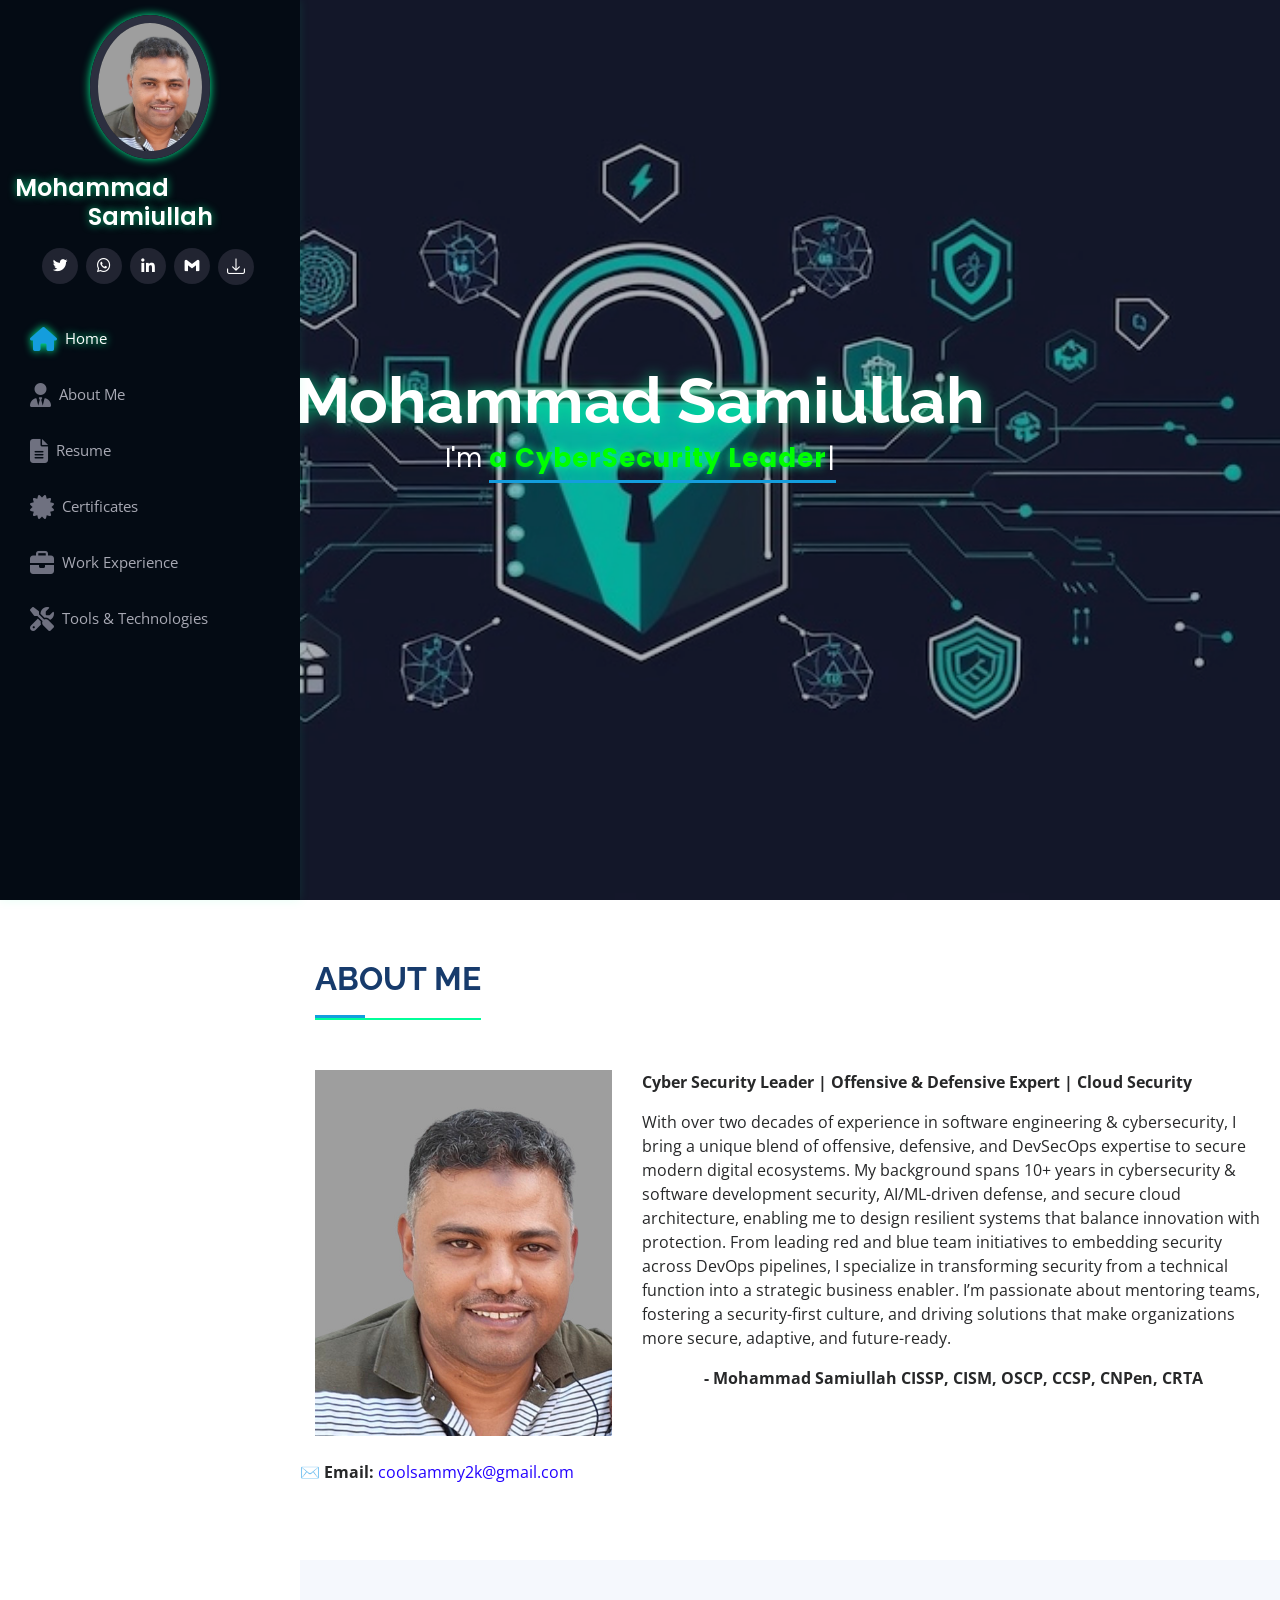
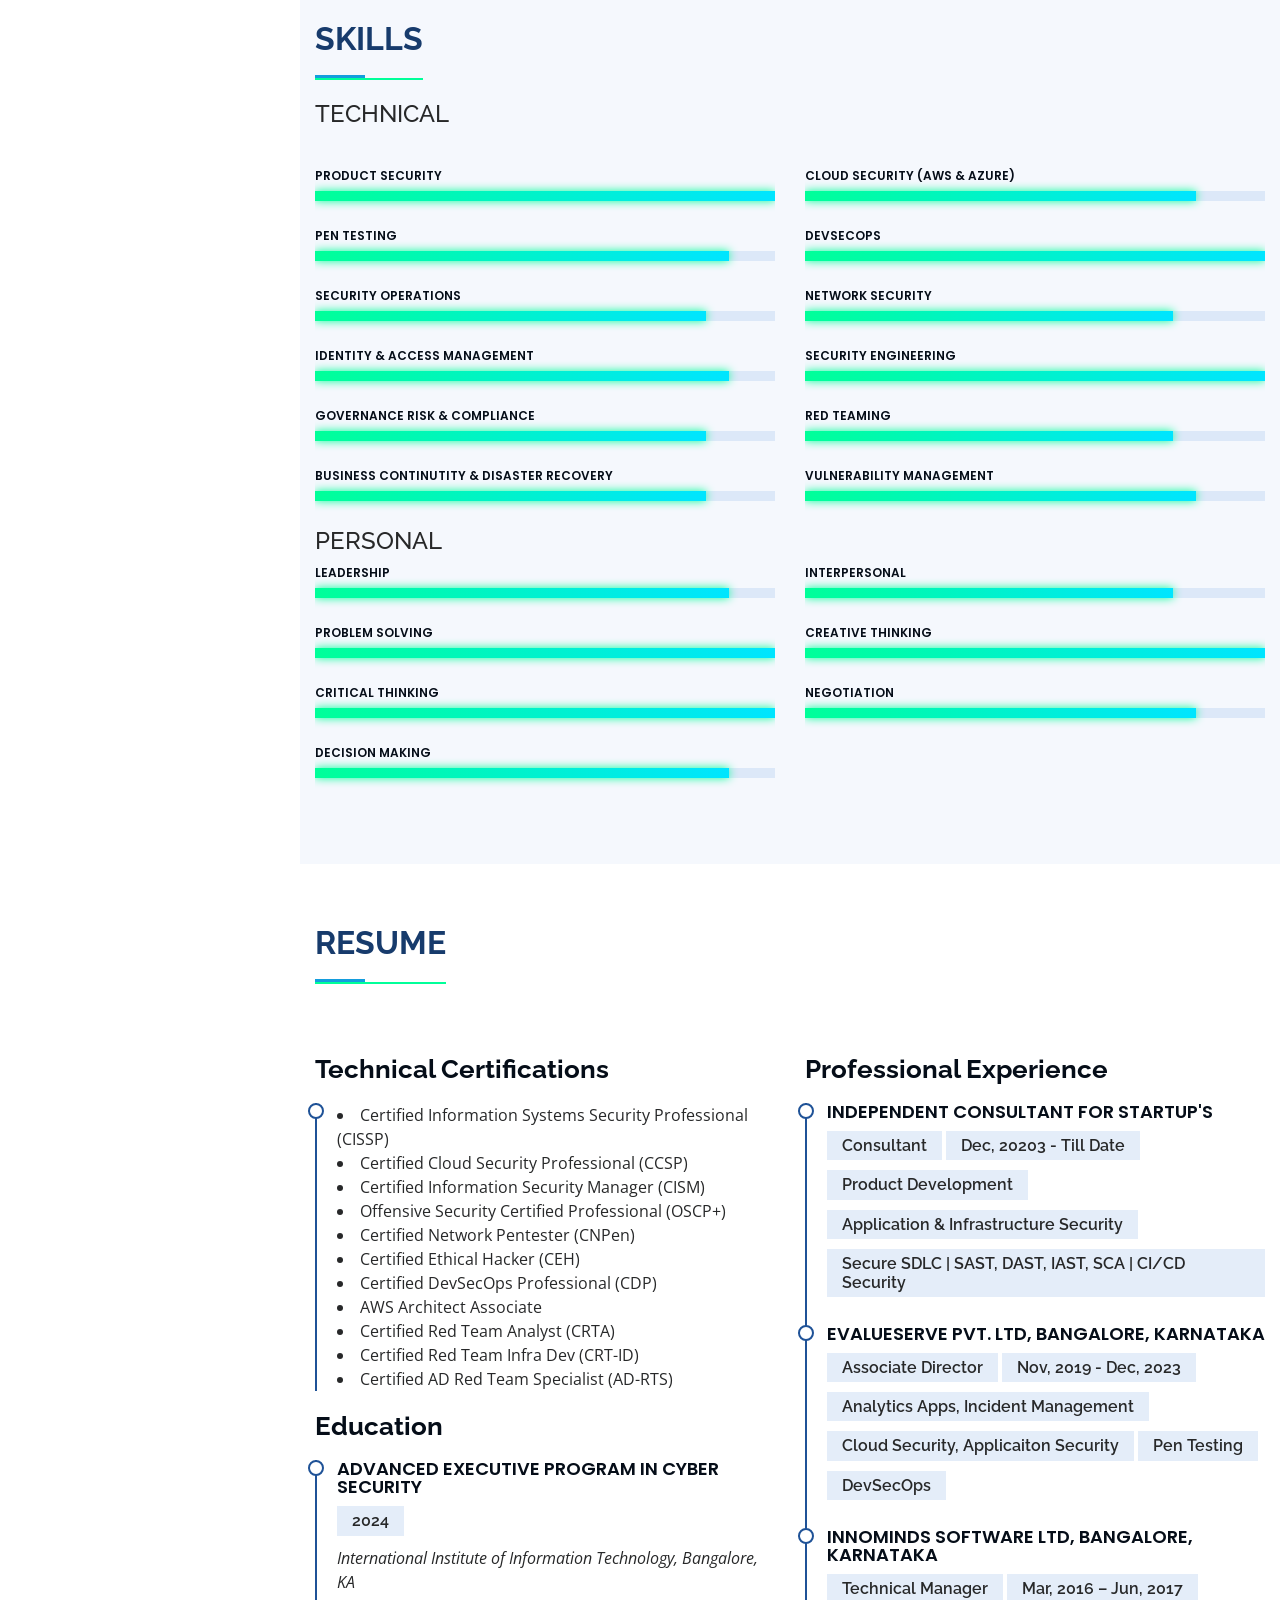
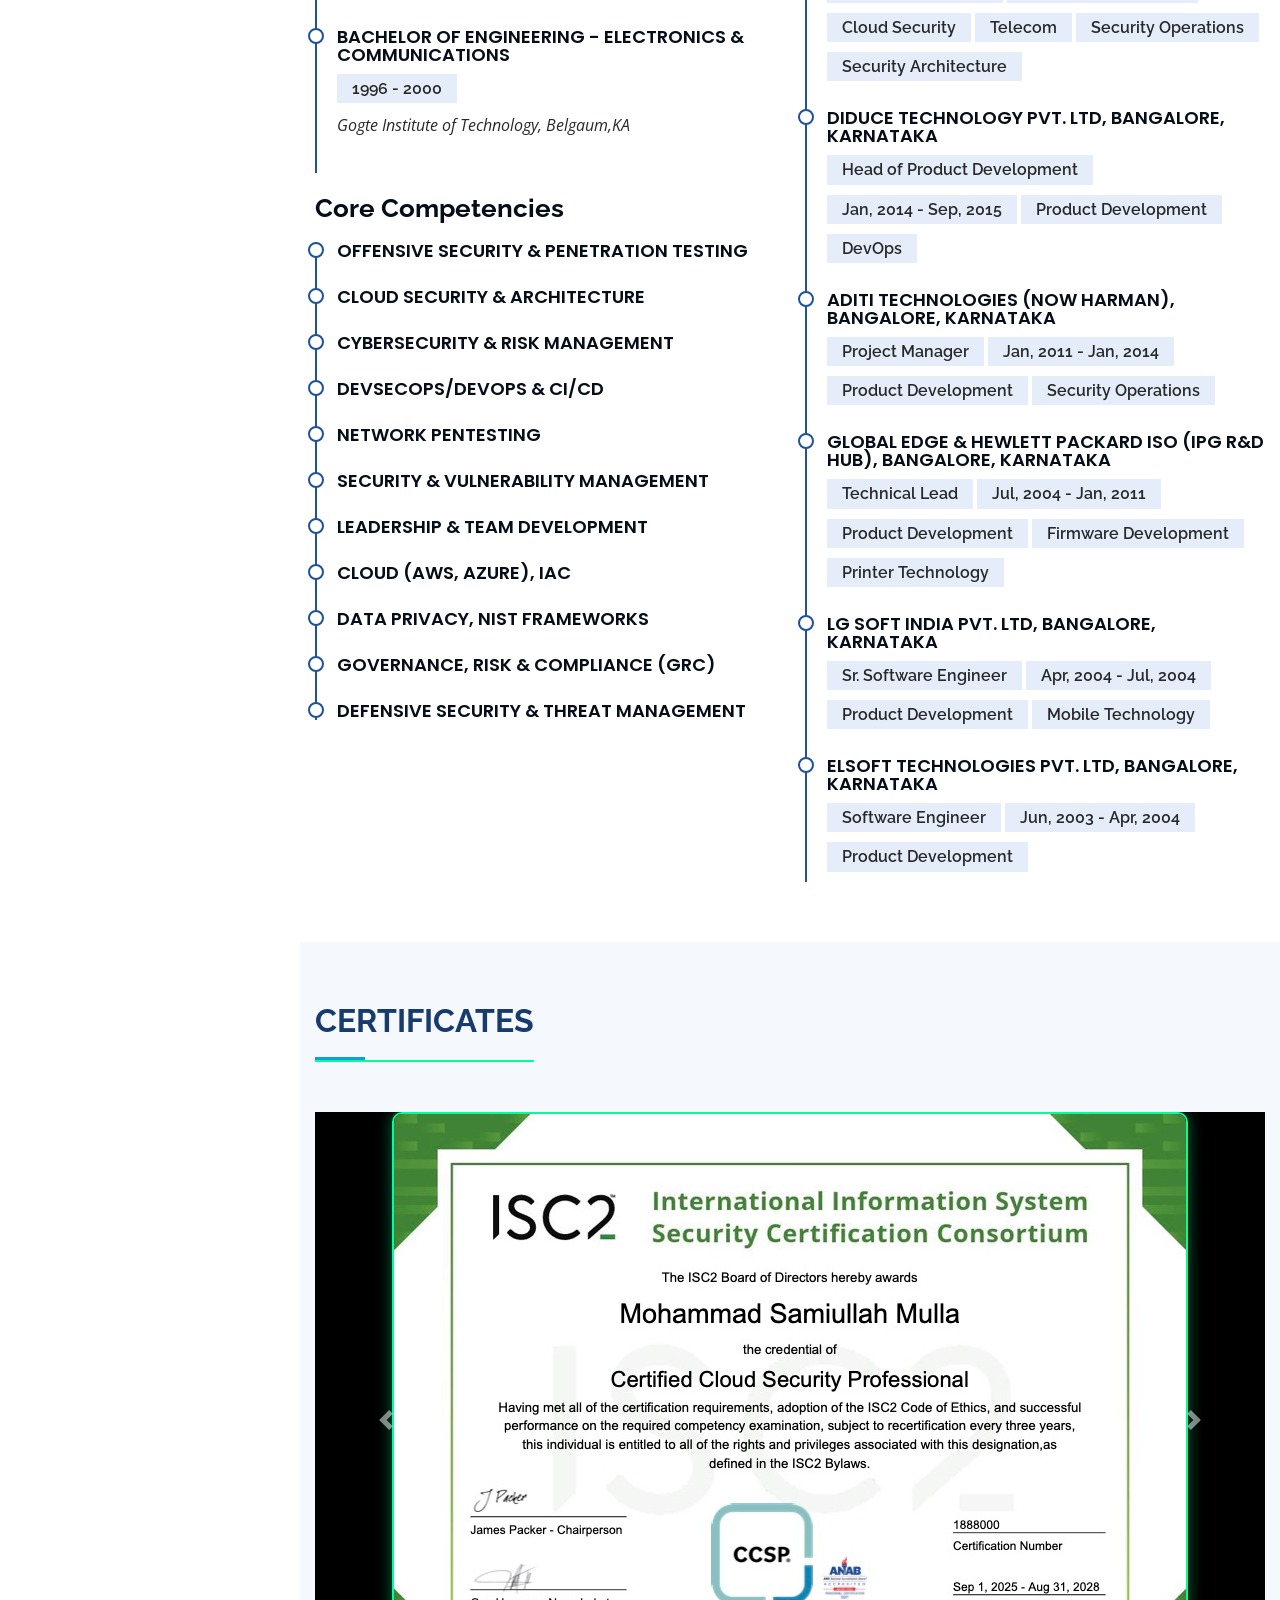
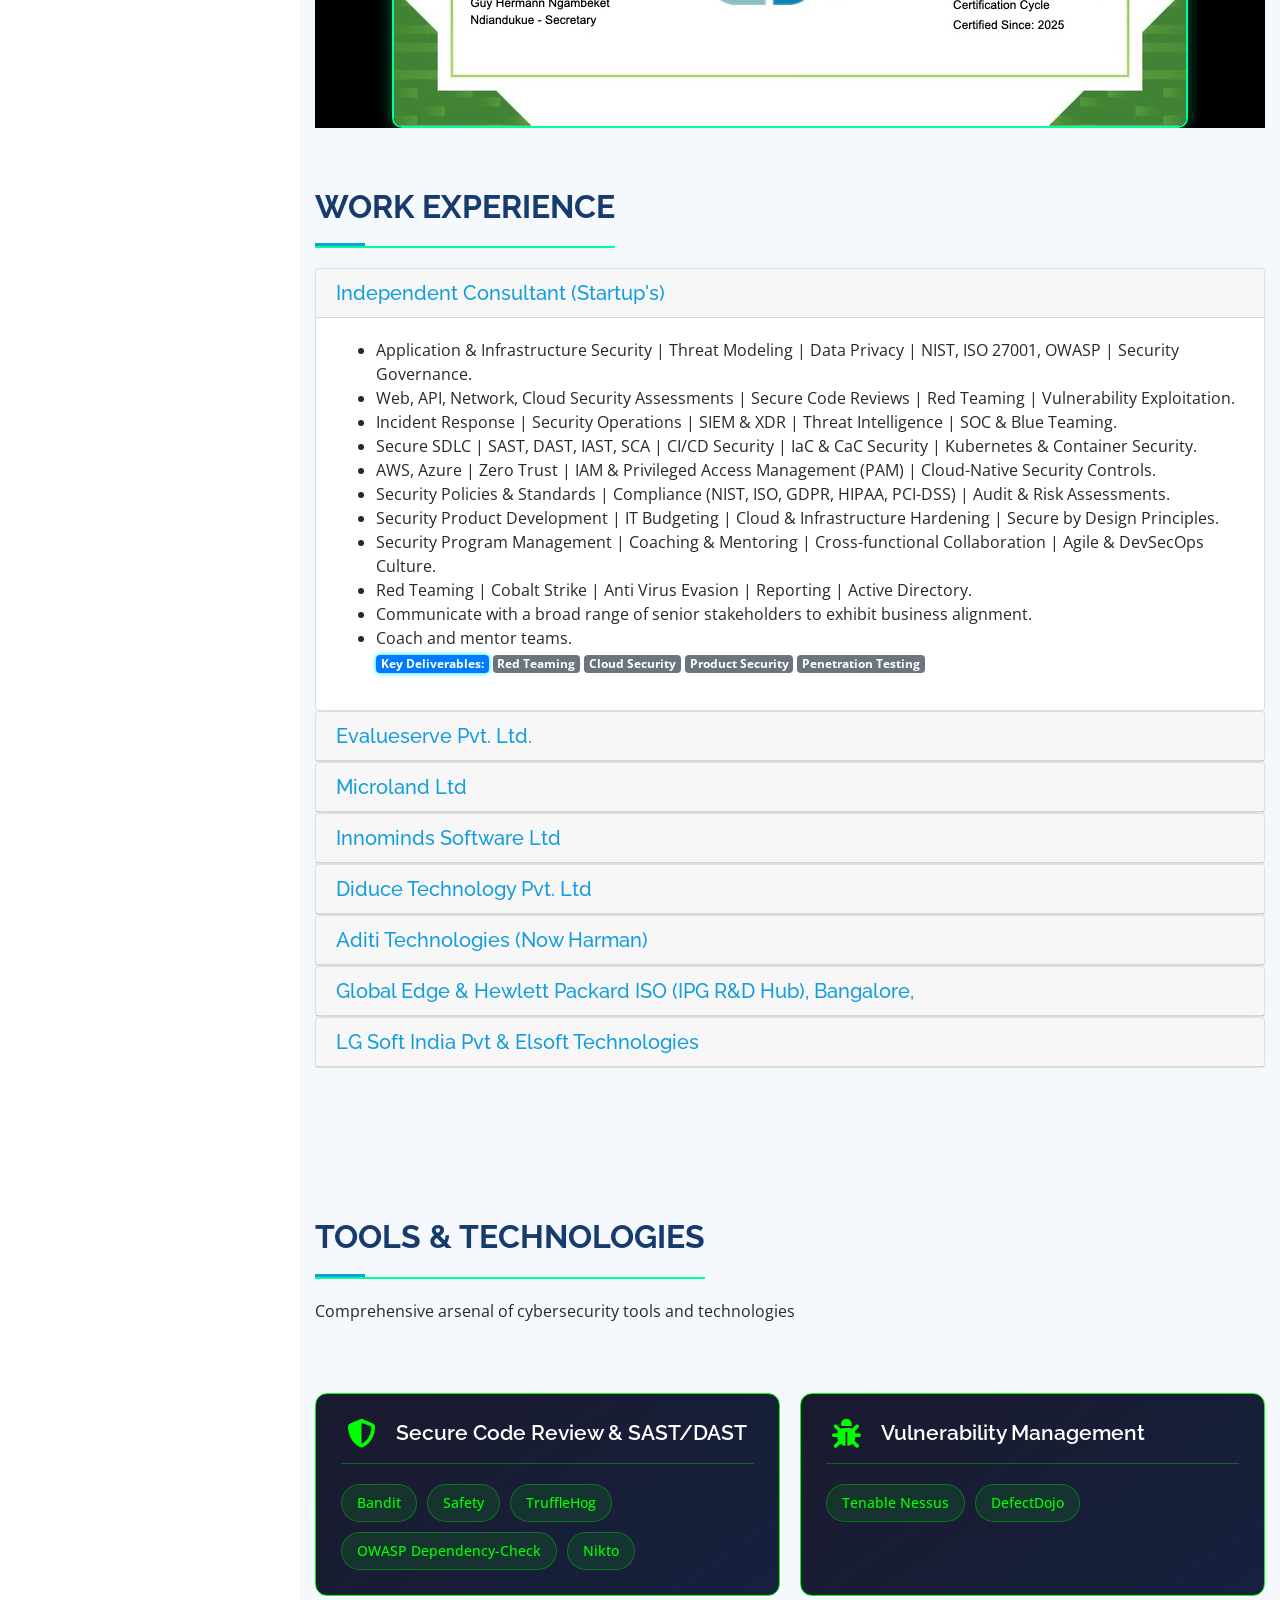
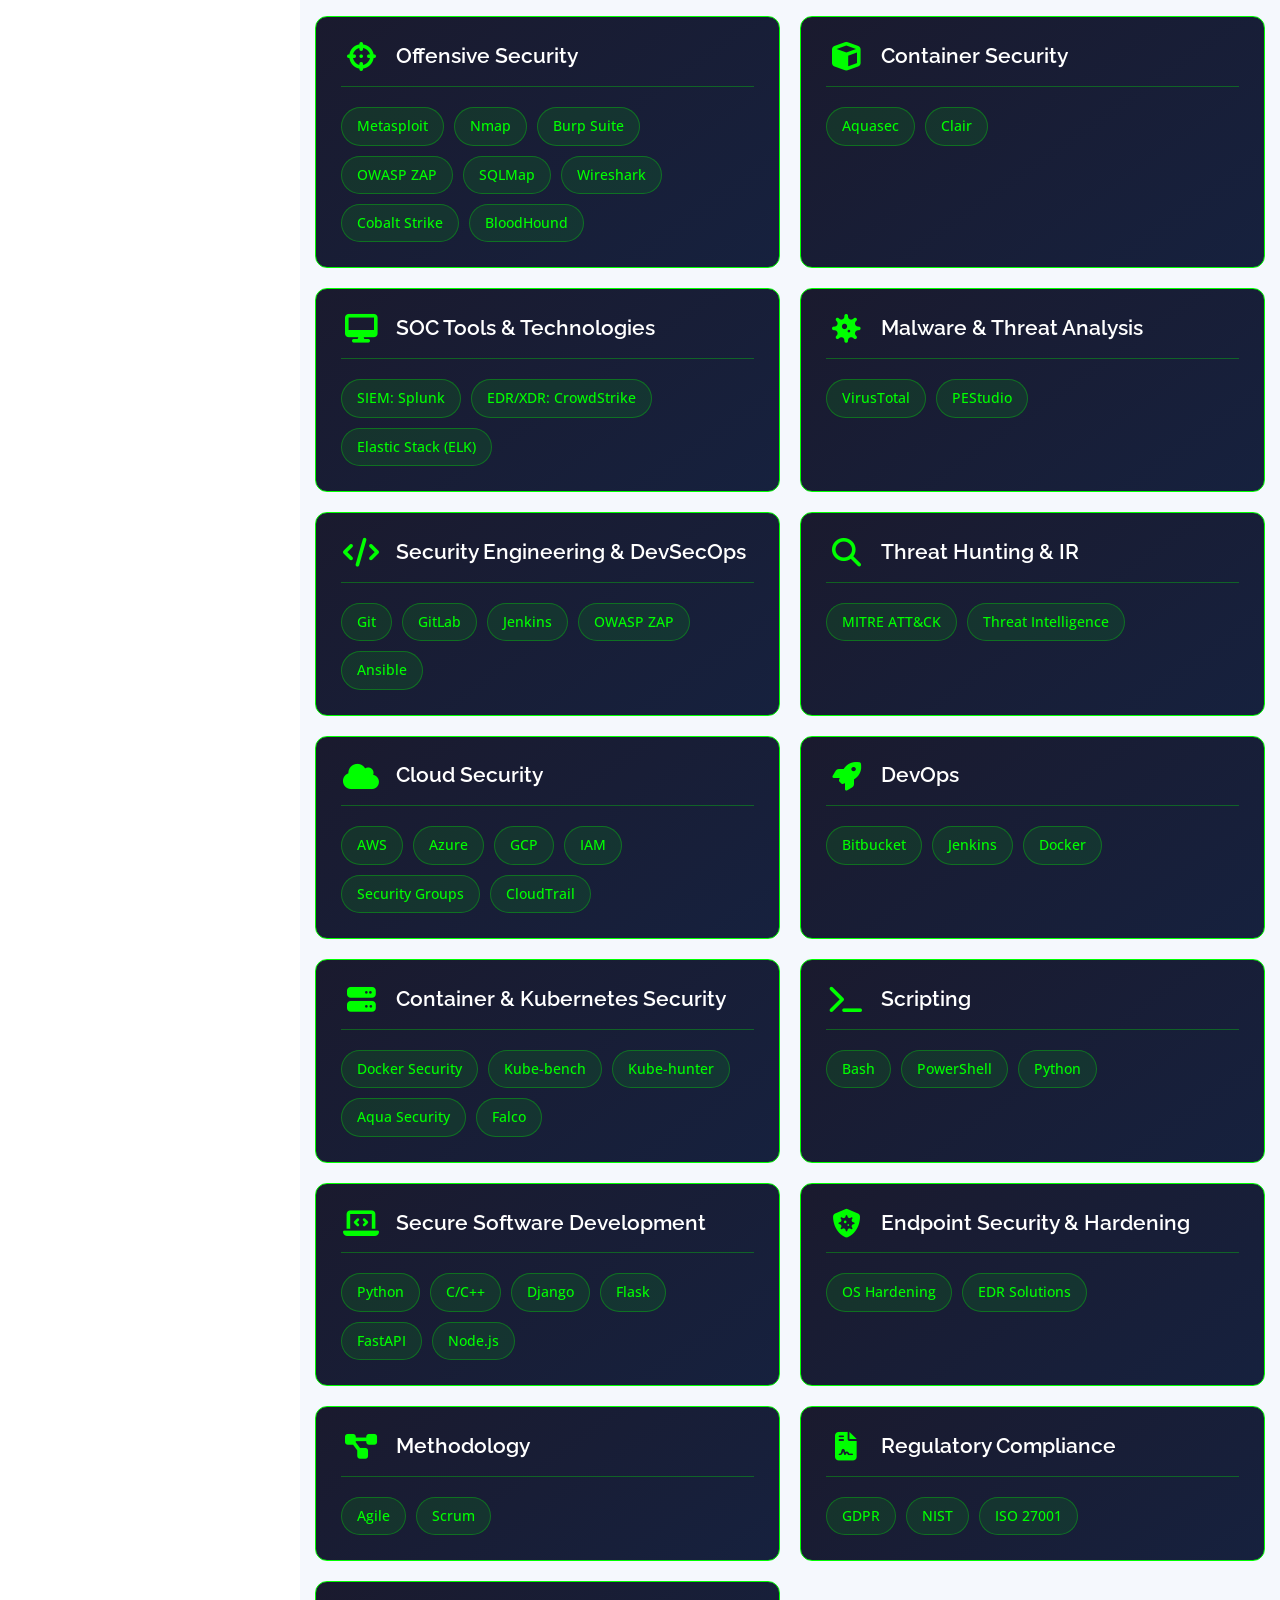
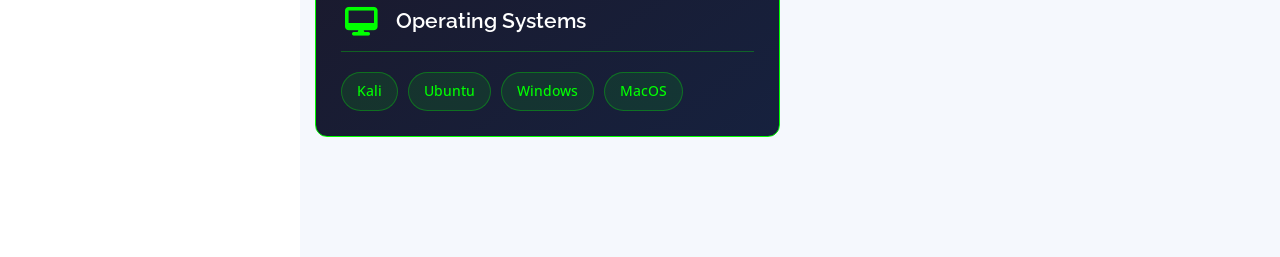
==== index.html @ c53b4a39 "CRT-ID certification added" ====
<!DOCTYPE html>
<html lang="en">

<head>
  <meta charset="utf-8">
  <meta content="width=device-width, initial-scale=1.0" name="viewport">
  <meta http-equiv="X-UA-Compatible" content="IE=edge">
  <meta name="viewport" content="width=device-width, initial-scale=1.0">
  <title>Mohammad Samiullah Portfolio</title>
  <meta content="" name="description">
  <meta content="" name="keywords">

  <!-- Google Fonts -->
  <link
    href="https://fonts.googleapis.com/css?family=Open+Sans:300,300i,400,400i,600,600i,700,700i|Raleway:300,300i,400,400i,500,500i,600,600i,700,700i|Poppins:300,300i,400,400i,500,500i,600,600i,700,700i"
    rel="stylesheet">

  <!-- Vendor CSS Files -->
  <link href="assets/css/cyber-theme.css" rel="stylesheet">
  <link href="assets/vendor/aos/aos.css" rel="stylesheet">
  <!-- <link href="assets/vendor/bootstrap/css/bootstrap.min.css" rel="stylesheet"> -->
  <link href="css/bootstrap-4.4.1.css" rel="stylesheet" type="text/css">
  <link href="assets/vendor/bootstrap-icons/bootstrap-icons.css" rel="stylesheet">
  <link href="assets/vendor/boxicons/css/boxicons.min.css" rel="stylesheet">
  <link href="assets/vendor/glightbox/css/glightbox.min.css" rel="stylesheet">
  <link href="assets/vendor/swiper/swiper-bundle.min.css" rel="stylesheet">

  <!-- Template Main CSS File -->
  <link href="assets/css/style.css" rel="stylesheet">
</head>

<body>

  <!-- ======= Mobile nav toggle button ======= -->
  <i class="bi bi-list mobile-nav-toggle d-xl-none"></i>

  <!-- ======= Header ======= -->
  <!-- Add Font Awesome CDN in head -->
  <link href="https://cdnjs.cloudflare.com/ajax/libs/font-awesome/6.4.0/css/all.min.css" rel="stylesheet">

  <header id="header">
    <div class="d-flex flex-column">
      <div class="profile">
        <img src="assets/img/sam-img.jpg" alt="" class="img-fluid rounded-circle">
        <h1 class="text-light"><a href="index.html">Mohammad Samiullah</a></h1>
        <div class="social-links mt-3 text-center">
          <a href="https://www.twitter.com/coolsammy2k" class="twitter"><i class="bx bxl-twitter"></i></a>
          <a href="https://wa.me/9845174074" class="WhatsApp"><i class="bx bxl-whatsapp"></i></a>
          <a href="https://www.linkedin.com/in/mohammadsamiullah" class="linkedin"><i class="bx bxl-linkedin"></i></a>
          <a href="mailto:coolsammy2k@gmail.com?subject=Hello&body=I%20am%20trying%20to%20reach%20you." class="email"><i
              class="bx bxl-gmail"></i></a>
          <a href="https://github.com/coolsammy2k/coolsammy2k.github.io/blob/main/assets/MohammadSamiullahResume.pdf"
            target="_blank" class="bi-download"></i></a>
        </div>
      </div>

      <nav id="navbar" class="nav-menu navbar">
        <ul>
          <li><a href="#hero" class="nav-link scrollto active">
              <i class="fas fa-home"></i> <span>Home</span>
            </a></li>
          <li><a href="#about" class="nav-link scrollto">
              <i class="fas fa-user-tie"></i> <span>About Me</span>
            </a></li>
          <li><a href="#resume" class="nav-link scrollto">
              <i class="fas fa-file-alt"></i> <span>Resume</span>
            </a></li>
          <li><a href="#portfolio" class="nav-link scrollto">
              <i class="fas fa-certificate"></i> <span>Certificates</span>
            </a></li>
          <li><a href="#Workexperience" class="nav-link scrollto">
              <i class="fas fa-briefcase"></i> <span>Work Experience</span>
            </a></li>
          <li><a href="#tools" class="nav-link scrollto">
              <i class="fas fa-tools"></i> <span>Tools & Technologies</span>
            </a></li>
        </ul>
      </nav>
    </div>
  </header>
  <!-- End Header -->

  <!-- ======= Hero Section ======= -->
  <section id="hero" class="d-flex flex-column justify-content-center align-items-center">
    <div class="hero-container" data-aos="fade-in">
      <h1>Mohammad Samiullah</h1>
      <p>I'm <span class="typed"
          data-typed-items="a CyberSecurity Leader, a Red Teamer, a CyberSecurity Expert, a Pen Tester"
          style="color: #00ff00; font-weight: bold;"></span></p>
    </div>
  </section>
  <!-- End Hero -->

  <main id="main">

    <!-- ======= About Section ======= -->
    <section id="about" class="about">
      <div class="container">
        <div class="section-title">
          <h2>About Me</h2>
        </div>
        <div class="row">
          <div class="col-lg-4" data-aos="fade-right"> <img src="assets/img/sam-img.jpg" class="img-fluid" alt="">
          </div>
          <div class="col-lg-8 pt-4 pt-lg-0 content" data-aos="fade-left">
            <p style="text-align: left;"><strong>Cyber Security Leader | Offensive & Defensive Expert | Cloud
                Security</strong></p>
            <p>With over two decades of experience in software engineering & cybersecurity, I bring a unique blend of
              offensive, defensive, and DevSecOps expertise to secure modern digital ecosystems. My background spans 10+
              years in cybersecurity & software development security, AI/ML-driven defense, and secure cloud
              architecture, enabling me to design resilient systems that balance innovation with protection. From
              leading red and blue team initiatives to embedding security across DevOps pipelines, I specialize in
              transforming security from a technical function into a strategic business enabler. I’m passionate about
              mentoring teams, fostering a security-first culture, and driving solutions that make organizations more
              secure, adaptive, and future-ready.
            </p>
            <p style="text-align: center;"><strong>- Mohammad Samiullah CISSP, CISM, OSCP, CCSP, CNPen, CRTA </strong>
            </p>
          </div>
          <div class="contact-info mt-4 text-left">
            <p><strong>✉️ Email:</strong> <a href="mailto:coolsammy2k@gmail.com"
                style="color:#2200ff;">coolsammy2k@gmail.com</a></p>
          </div>
        </div>
      </div>
    </section>
    <!-- End About Section -->

    <!-- ======= Skills Section ======= -->
    <section id="skills" class="skills section-bg">
      <div class="container">
        <div class="section-title">
          <h2>Skills</h2>
          <h4>TECHNICAL</h4>
        </div>
        <div class="row skills-content">
          <div class="col-lg-6" data-aos="fade-up">
            <div class="progress"> <span class="skill">PRODUCT SECURITY </span>
              <div class="progress-bar-wrap">
                <div class="progress-bar" role="progressbar" aria-valuenow="100" aria-valuemin="0" aria-valuemax="100">
                </div>
              </div>
            </div>
            <div class="progress"> <span class="skill">PEN TESTING </span>
              <div class="progress-bar-wrap">
                <div class="progress-bar" role="progressbar" aria-valuenow="90" aria-valuemin="0" aria-valuemax="100">
                </div>
              </div>
            </div>
            <div class="progress"> <span class="skill">SECURITY OPERATIONS </span>
              <div class="progress-bar-wrap">
                <div class="progress-bar" role="progressbar" aria-valuenow="85" aria-valuemin="0" aria-valuemax="100">
                </div>
              </div>
            </div>
            <div class="progress"> <span class="skill">IDENTITY & ACCESS MANAGEMENT </span>
              <div class="progress-bar-wrap">
                <div class="progress-bar" role="progressbar" aria-valuenow="90" aria-valuemin="0" aria-valuemax="100">
                </div>
              </div>
            </div>
            <div class="progress"> <span class="skill">GOVERNANCE RISK & COMPLIANCE </span>
              <div class="progress-bar-wrap">
                <div class="progress-bar" role="progressbar" aria-valuenow="85" aria-valuemin="0" aria-valuemax="100">
                </div>
              </div>
            </div>
            <div class="progress"> <span class="skill">BUSINESS CONTINUTITY & DISASTER RECOVERY</span>
              <div class="progress-bar-wrap">
                <div class="progress-bar" role="progressbar" aria-valuenow="85" aria-valuemin="0" aria-valuemax="100">
                </div>
              </div>
            </div>
            <!---->
          </div>
          <div class="col-lg-6" data-aos="fade-up" data-aos-delay="100">
            <div class="progress"> <span class="skill">CLOUD SECURITY (AWS & AZURE) </span>
              <div class="progress-bar-wrap">
                <div class="progress-bar" role="progressbar" aria-valuenow="85" aria-valuemin="0" aria-valuemax="100">
                </div>
              </div>
            </div>
            <div class="progress"> <span class="skill">DEVSECOPS </span>
              <div class="progress-bar-wrap">
                <div class="progress-bar" role="progressbar" aria-valuenow="100" aria-valuemin="0" aria-valuemax="100">
                </div>
              </div>
            </div>
            <div class="progress"> <span class="skill">NETWORK SECURITY </span>
              <div class="progress-bar-wrap">
                <div class="progress-bar" role="progressbar" aria-valuenow="80" aria-valuemin="0" aria-valuemax="100">
                </div>
              </div>
            </div>
            <div class="progress"> <span class="skill">SECURITY ENGINEERING </span>
              <div class="progress-bar-wrap">
                <div class="progress-bar" role="progressbar" aria-valuenow="100" aria-valuemin="0" aria-valuemax="100">
                </div>
              </div>
            </div>
            <div class="progress"> <span class="skill">RED TEAMING </span>
              <div class="progress-bar-wrap">
                <div class="progress-bar" role="progressbar" aria-valuenow="80" aria-valuemin="0" aria-valuemax="100">
                </div>
              </div>
            </div>
            <div class="progress"> <span class="skill">VULNERABILITY MANAGEMENT </span>
              <div class="progress-bar-wrap">
                <div class="progress-bar" role="progressbar" aria-valuenow="85" aria-valuemin="0" aria-valuemax="100">
                </div>
              </div>
            </div>
          </div>
        </div>
        <h4>PERSONAL</h4>
        <div class="row skills-content">
          <div class="col-lg-6" data-aos="fade-up">
            <div class="progress"> <span class="skill">LEADERSHIP </span>
              <div class="progress-bar-wrap">
                <div class="progress-bar" role="progressbar" aria-valuenow="90" aria-valuemin="0" aria-valuemax="100">
                </div>
              </div>
            </div>
            <div class="progress"> <span class="skill">PROBLEM SOLVING </span>
              <div class="progress-bar-wrap">
                <div class="progress-bar" role="progressbar" aria-valuenow="100" aria-valuemin="0" aria-valuemax="100">
                </div>
              </div>
            </div>
            <div class="progress"> <span class="skill">CRITICAL THINKING </span>
              <div class="progress-bar-wrap">
                <div class="progress-bar" role="progressbar" aria-valuenow="100" aria-valuemin="0" aria-valuemax="100">
                </div>
              </div>
            </div>
            <div class="progress"> <span class="skill">DECISION MAKING</span>
              <div class="progress-bar-wrap">
                <div class="progress-bar" role="progressbar" aria-valuenow="90" aria-valuemin="0" aria-valuemax="100">
                </div>
              </div>
            </div>
            <!---->
          </div>
          <div class="col-lg-6" data-aos="fade-up" data-aos-delay="100">
            <div class="progress"> <span class="skill">INTERPERSONAL </span>
              <div class="progress-bar-wrap">
                <div class="progress-bar" role="progressbar" aria-valuenow="80" aria-valuemin="0" aria-valuemax="100">
                </div>
              </div>
            </div>
            <div class="progress"> <span class="skill">CREATIVE THINKING </span>
              <div class="progress-bar-wrap">
                <div class="progress-bar" role="progressbar" aria-valuenow="100" aria-valuemin="0" aria-valuemax="100">
                </div>
              </div>
            </div>
            <div class="progress"> <span class="skill">NEGOTIATION </span>
              <div class="progress-bar-wrap">
                <div class="progress-bar" role="progressbar" aria-valuenow="85" aria-valuemin="0" aria-valuemax="100">
                </div>
              </div>
            </div>
          </div>
        </div>
      </div>
    </section>
    <!-- End Skills Section -->

    <!-- ======= Resume Section ======= -->
    <section id="resume" class="resume">
      <div class="container">
        <div class="section-title">
          <h2>Resume</h2>
        </div>
        <div class="row">
          <div class="col-lg-6" data-aos="fade-up">
            <h3 class="resume-title">Technical Certifications</h3>
            <div class="resume-item pb-0">
              <li>Certified Information Systems Security Professional (CISSP)</li>
              <li>Certified Cloud Security Professional (CCSP)</li>
              <li>Certified Information Security Manager (CISM)</li>
              <li>Offensive Security Certified Professional (OSCP+)</li>
              <li>Certified Network Pentester (CNPen)</li>
              <li>Certified Ethical Hacker (CEH)</li>
              <li>Certified DevSecOps Professional (CDP)</li>
              <li>AWS Architect Associate</li>
              <li>Certified Red Team Analyst (CRTA)</li>
              <li>Certified Red Team Infra Dev (CRT-ID)</li>
              <li>Certified AD Red Team Specialist (AD-RTS)</li>
            </div>
            <h3 class="resume-title">Education</h3>
            <div class="resume-item">
              <h4>ADVANCED EXECUTIVE PROGRAM IN CYBER SECURITY</h4>
              <h5>2024</h5>
              <p><em>International Institute of Information Technology, Bangalore, KA</em></p>
            </div>
            <div class="resume-item">
              <h4>BACHELOR OF ENGINEERING - ELECTRONICS & COMMUNICATIONS</h4>
              <h5>1996 - 2000</h5>
              <p><em>Gogte Institute of Technology, Belgaum,KA</em></p>
            </div>

            <h3 class="resume-title">Core Competencies</h3>
            <div class="resume-item">
              <h4>Offensive Security & Penetration Testing</h4>
            </div>
            <div class="resume-item">
              <h4>Cloud Security & Architecture</h4>
            </div>
            <div class="resume-item">
              <h4>Cybersecurity & Risk Management</h4>
            </div>
            <div class="resume-item">
              <h4>DevSecOps/DevOps & CI/CD </h4>
            </div>
            <div class="resume-item">
              <h4>Network Pentesting </h4>
            </div>
            <div class="resume-item">
              <h4>Security & Vulnerability Management</h4>
            </div>
            <div class="resume-item">
              <h4>Leadership & Team Development</h4>
            </div>
            <div class="resume-item">
              <h4>Cloud (AWS, Azure), IaC</h4>
            </div>
            <div class="resume-item">
              <h4>Data Privacy, NIST Frameworks</h4>
            </div>
            <div class="resume-item">
              <h4>Governance, Risk & Compliance (GRC)</h4>
            </div>
            <div class="resume-item">
              <h4>Defensive Security & Threat Management</h4>
            </div>
          </div>
          <div class="col-lg-6" data-aos="fade-up" data-aos-delay="100">
            <h3 class="resume-title">Professional Experience</h3>
            <div class="resume-item">
              <h4>Independent Consultant for Startup's </h4>
              <h5>Consultant</h5>
              <h5>Dec, 20203 - Till Date</h5>
              <h5>Product Development</h5>
              <h5>Application & Infrastructure Security </h5>
              <h5>Secure SDLC | SAST, DAST, IAST, SCA | CI/CD Security </h5>
            </div>
            <div class="resume-item">
              <h4>Evalueserve Pvt. Ltd, Bangalore, Karnataka </h4>
              <h5>Associate Director</h5>
              <h5>Nov, 2019 - Dec, 2023</h5>
              <h5>Analytics Apps, Incident Management </h5>
              <h5>Cloud Security, Applicaiton Security</h5>
              <h5>Pen Testing</h5>
              <h5>DevSecOps</h5>
            </div>
            <div class="resume-item">
              <h4>Innominds Software Ltd, Bangalore, Karnataka </h4>
              <h5>Technical Manager</h5>
              <h5>Mar, 2016 – Jun, 2017</h5>
              <h5>Cloud Security </h5>
              <h5>Telecom </h5>
              <h5>Security Operations </h5>
              <h5>Security Architecture </h5>
            </div>
            <div class="resume-item">
              <h4>Diduce Technology Pvt. Ltd, Bangalore, Karnataka </h4>
              <h5>Head of Product Development</h5>
              <h5>Jan, 2014 - Sep, 2015</h5>
              <h5>Product Development </h5>
              <h5>DevOps </h5>
            </div>
            <div class="resume-item">
              <h4>Aditi Technologies (Now Harman), Bangalore, Karnataka </h4>
              <h5>Project Manager</h5>
              <h5>Jan, 2011 - Jan, 2014</h5>
              <h5>Product Development </h5>
              <h5>Security Operations </h5>
            </div>
            <div class="resume-item">
              <h4>Global Edge & Hewlett Packard ISO (IPG R&D Hub), Bangalore, Karnataka </h4>
              <h5>Technical Lead</h5>
              <h5>Jul, 2004 - Jan, 2011</h5>
              <h5>Product Development </h5>
              <h5>Firmware Development </h5>
              <h5>Printer Technology </h5>
            </div>
            <div class="resume-item">
              <h4>LG Soft India Pvt. Ltd, Bangalore, Karnataka </h4>
              <h5>Sr. Software Engineer</h5>
              <h5>Apr, 2004 - Jul, 2004</h5>
              <h5>Product Development </h5>
              <h5>Mobile Technology</h5>
            </div>
            <div class="resume-item">
              <h4>Elsoft Technologies Pvt. Ltd, Bangalore, Karnataka </h4>
              <h5>Software Engineer</h5>
              <h5>Jun, 2003 - Apr, 2004</h5>
              <h5>Product Development </h5>
            </div>
          </div>
        </div>
      </div>
    </section>
    <!-- End Resume Section -->

    <!-- ======= Carousel Section ======= -->
    <section id="portfolio" class="portfolio section-bg">
      <div class="container">
        <div class="section-title">
          <h2>Certificates</h2>
        </div>
        <div id="certificatesCarousel" class="carousel slide" data-ride="carousel" data-interval="3000"
          style="background-color: black">
          <ol class="carousel-indicators">
            <li data-target="#certificatesCarousel" data-slide-to="0" class="active"></li>
            <li data-target="#certificatesCarousel" data-slide-to="1"></li>
            <li data-target="#certificatesCarousel" data-slide-to="2"></li>
            <li data-target="#certificatesCarousel" data-slide-to="3"></li>
            <li data-target="#certificatesCarousel" data-slide-to="4"></li>
            <li data-target="#certificatesCarousel" data-slide-to="5"></li>
            <li data-target="#certificatesCarousel" data-slide-to="6"></li>
            <li data-target="#certificatesCarousel" data-slide-to="7"></li>
            <li data-target="#certificatesCarousel" data-slide-to="8"></li>
            <li data-target="#certificatesCarousel" data-slide-to="9"></li>
            <li data-target="#certificatesCarousel" data-slide-to="10"></li>
            <li data-target="#certificatesCarousel" data-slide-to="11"></li>
            <li data-target="#certificatesCarousel" data-slide-to="11"></li>
          </ol>
          <div class="carousel-inner" role="listbox">
            <div class="carousel-item active"> <img class="d-block mx-auto img-fluid" src="images/cert/ccsp.jpg"
                alt="CCSP"> </div>
            <div class="carousel-item"> <img class="d-block mx-auto img-fluid" src="images/cert/AD-RTS.jpg"
                alt="AD-RTS"> </div>
            <div class="carousel-item"> <img class="d-block mx-auto img-fluid" src="images/cert/cissp.jpg" alt="CISSP">
            </div>
            <div class="carousel-item"> <img class="d-block mx-auto img-fluid" src="images/cert/cnpen.jpg" alt="CNPen">
            </div>
            <div class="carousel-item"> <img class="d-block mx-auto img-fluid" src="images/cert/crta.jpg" alt="CRTA">
            </div>
            <div class="carousel-item"> <img class="d-block mx-auto img-fluid" src="images/cert/cks.jpg" alt="CKS">
            </div>
            <div class="carousel-item"> <img class="d-block mx-auto img-fluid" src="images/cert/ceh.jpg" alt="CEH">
            </div>
            <div class="carousel-item"> <img class="d-block mx-auto img-fluid" src="images/cert/oscp.jpg" alt="OSCP">
            </div>
            <div class="carousel-item"> <img class="d-block mx-auto img-fluid" src="images/cert/oscp+.jpg" alt="OSCP+">
            </div>
            <div class="carousel-item"> <img class="d-block mx-auto img-fluid" src="images/cert/npci.jpg" alt="NCPI">
            </div>
            <div class="carousel-item"> <img class="d-block mx-auto img-fluid" src="images/cert/cism.jpg" alt="CISM">
            </div>
            <div class="carousel-item"> <img class="d-block mx-auto img-fluid" src="images/cert/cdp.jpg" alt="CDP">
            </div>
            <div class="carousel-item"> <img class="d-block mx-auto img-fluid" src="images/cert/crt-id.jpg" alt="CRT-ID">
            </div>
          </div>
          <a class="carousel-control-prev" href="#certificatesCarousel" role="button" data-slide="prev">
            <span class="carousel-control-prev-icon" aria-hidden="true"></span>
            <span class="sr-only">Previous</span>
          </a>
          <a class="carousel-control-next" href="#certificatesCarousel" role="button" data-slide="next">
            <span class="carousel-control-next-icon" aria-hidden="true"></span>
            <span class="sr-only">Next</span>
          </a>
        </div>
      </div>

      <!-- ======= Work Experience Section ======= -->
      <section id="Workexperience" class="services">
        <div class="container">
          <div class="section-title">
            <h2>Work Experience</h2>
            <div> </div>
            <div id="accordion1" role="tablist">
              <div class="card">
                <div class="card-header" role="tab" id="headingOne1">
                  <h5 class="mb-0"> <a data-toggle="collapse" href="#collapseOne1" role="button" aria-expanded="true"
                      aria-controls="collapseOne1"> Independent Consultant (Startup's) </a> </h5>
                </div>
                <div id="collapseOne1" class="collapse show" role="tabpanel" aria-labelledby="headingOne1"
                  data-parent="#accordion1">
                  <div class="card-body">
                    <ul>
                      <li>Application & Infrastructure Security | Threat Modeling | Data Privacy | NIST, ISO 27001,
                        OWASP | Security Governance.</li>
                      <li>Web, API, Network, Cloud Security Assessments | Secure Code Reviews | Red Teaming |
                        Vulnerability Exploitation.</li>
                      <li>Incident Response | Security Operations | SIEM & XDR | Threat Intelligence | SOC & Blue
                        Teaming.</li>
                      <li>Secure SDLC | SAST, DAST, IAST, SCA | CI/CD Security | IaC & CaC Security | Kubernetes &
                        Container Security.</li>
                      <li>AWS, Azure | Zero Trust | IAM & Privileged Access Management (PAM) | Cloud-Native Security
                        Controls.</li>
                      <li>Security Policies & Standards | Compliance (NIST, ISO, GDPR, HIPAA, PCI-DSS) | Audit & Risk
                        Assessments.</li>
                      <li>Security Product Development | IT Budgeting | Cloud & Infrastructure Hardening | Secure by
                        Design Principles.</li>
                      <li>Security Program Management | Coaching & Mentoring | Cross-functional Collaboration | Agile
                        & DevSecOps Culture.</li>
                      <li>Red Teaming | Cobalt Strike | Anti Virus Evasion | Reporting | Active Directory.</li>
                      <li>Communicate with a broad range of senior stakeholders to exhibit business alignment.</li>
                      <li>Coach and mentor teams.</li>
                      <p><span class="badge badge-primary">Key Deliverables:</span> <span
                          class="badge badge-secondary">Red Teaming</span> <span class="badge badge-secondary">Cloud
                          Security</span> <span class="badge badge-secondary">Product Security</span> <span
                          class="badge badge-secondary">Penetration Testing</span></p>
                    </ul>
                  </div>
                </div>
              </div>
              <div class="card">
                <div class="card-header" role="tab" id="headingTwo1">
                  <h5 class="mb-0"> <a class="collapsed" data-toggle="collapse" href="#collapseTwo1" role="button"
                      aria-expanded="false" aria-controls="collapseTwo1"> Evalueserve Pvt. Ltd. </a> </h5>
                </div>
                <div id="collapseTwo1" class="collapse" role="tabpanel" aria-labelledby="headingTwo1"
                  data-parent="#accordion1">
                  <div class="card-body">
                    <ul>
                      <li>Ownership of product security program for the business function.</li>
                      <li>Responsible for global security services delivery for the line of business including : SAST,
                        DAST, IAST, RASP, SCA, PT and Risk Management.</li>
                      <li>Independently drive strategy, execution and technical direction for complex information
                        security programs, including scope, deliverables, and communication strategy.</li>
                      <li>Managed annual budgets of $1.5–2M for cross-functional teams (security, development,
                        operations), optimizing resource allocation for tools,
                        training, and infrastructure.</li>
                      <li>Led security program delivery for global clients, mentoring teams and managing stakeholder
                        communications for SOC, VAPT, and GRC projects.</li>
                      <li>Partner with the Cybersecurity by Design Team, product development, and other key
                        stakeholders to ensure secure design principles are embedded
                        throughout the entire software development lifecycle.</li>
                      <li>Responsible for Network Security for all the infrastructure and Web Hosting’s.</li>
                      <li>Work with Product Management Teams to create roadmaps for new / existing platforms & shipped
                        about 10 products.</li>
                      <li>Architect, Manage & own the overall development of various digital platforms in the data
                        analytics space.</li>
                      <li>Security Architecture and tech stack for these platforms are state-of-the-art and long-term.
                      </li>
                      <li>Identifying risks along with mitigations and communicating these effectively to
                        stakeholders.</li>
                      <p><span class="badge badge-primary">Key Deliverables:</span> <span
                          class="badge badge-secondary">Application Security</span> <span
                          class="badge badge-secondary">Analytics</span> <span class="badge badge-secondary">Security
                          Architecutre</span> <span class="badge badge-secondary">Cloud Security</span> <span
                          class="badge badge-secondary">DevSecOps</span> <span
                          class="badge badge-secondary">MLOps</span></p>
                    </ul>
                  </div>
                </div>
              </div>
              <div class="card">
                <div class="card-header" role="tab" id="headingThree1">
                  <h5 class="mb-0"> <a class="collapsed" data-toggle="collapse" href="#collapseThree1" role="button"
                      aria-expanded="false" aria-controls="collapseThree1"> Microland Ltd </a> </h5>
                </div>
                <div id="collapseThree1" class="collapse" role="tabpanel" aria-labelledby="headingThree1"
                  data-parent="#accordion1">
                  <div class="card-body">
                    <ul>
                      <li>Primarily responsible for strong partnership with the Application Development and operations
                        team of the Global Businesses and Functions to ensure an effective application security.</li>
                      <li>Setup of Security Operations Center(SOC) and Network Operations Center(NOC).</li>
                      <li>Global delivery of security initiatives ensuring harmonization across regions.</li>
                      <li>Implement Application Security using DevSecOps</li>
                      <li>Setup Industrial IoT Center of Excellence unit</li>
                      <li>Mentoring, training & guiding team regarding micro-services architecture, versioning
                        management, IoT platforms upgrades and end-to-end IIoT
                        applications implementation.</li>
                      <li>Responsible for global security services delivery for the line of business including : SAST,
                        DAST, IAST, RASP, SCA, PT and Risk Management.</li>
                      <li>Delivering new security technology approaches and implementing next generation solutions.
                        Conducting POC’s and support tool qualification with ROI analysis.</li>
                      <li>Set-up of Product Operation Center for a leading Analytics and Industrial Asset Performance
                        company.</li>
                      <li>Tracking latest IT security innovations and keeping abreast of latest cyber security
                        technologies.</li>
                      <p><span class="badge badge-primary">Key Deliverables:</span> <span
                          class="badge badge-secondary">Application security</span> <span
                          class="badge badge-secondary">Team management</span> <span
                          class="badge badge-secondary">DevSecOps</span> <span class="badge badge-secondary">Cloud
                          Security</span> <span class="badge badge-secondary">Risk management</span> <span
                          class="badge badge-secondary">Automation</span></p>
                    </ul>
                  </div>
                </div>
              </div>
              <div class="card">
                <div class="card-header" role="tab" id="heading3">
                  <h5 class="mb-0"> <a class="collapsed" data-toggle="collapse" href="#collapse3" role="button"
                      aria-expanded="false" aria-controls="collapse3"> Innominds Software Ltd </a> </h5>
                </div>
                <div id="collapse3" class="collapse" role="tabpanel" aria-labelledby="heading3"
                  data-parent="#accordion1">
                  <div class="card-body">
                    <ul>
                      <li>Perform security-focused code reviews manually and automated.</li>
                      <li>Support and consult with product and development teams in the area of application security,
                        including threat modeling and appsec reviews.</li>
                      <li>Secure, Setup Datacenter with Open Stack for development needs.</li>
                      <li>Drive highly complex application security reviews and threat modeling. Provide expert
                        guidance and direction for other team members when they encounter challenges in their security
                        reviews. Own documentation and procedures surrounding application security reviews as well as
                        lead by example for what successful application security reviews look like.</li>
                      <li>Drive the business value relation of metrics calculations for the Application Security
                        program.</li>
                      <li>Working closely with our development team to create an automated continuous integration (CI)
                        and continuous delivery (CD) system.</li>
                      <p><span class="badge badge-primary">Key Deliverables:</span> <span
                          class="badge badge-secondary">Secure Code Review</span> <span
                          class="badge badge-secondary">Penetration Testing</span> <span
                          class="badge badge-secondary">DevSecOps</span> <span
                          class="badge badge-secondary">CI/CD</span> <span class="badge badge-secondary">Mobile
                          Security Testing</span> <span class="badge badge-secondary">Threat Modelling</span></p>
                    </ul>
                  </div>
                </div>
              </div>
              <div class="card">
                <div class="card-header" role="tab" id="heading4">
                  <h5 class="mb-0"> <a class="collapsed" data-toggle="collapse" href="#collapse4" role="button"
                      aria-expanded="false" aria-controls="collapse4"> Diduce Technology Pvt. Ltd </a> </h5>
                </div>
                <div id="collapse4" class="collapse" role="tabpanel" aria-labelledby="heading4"
                  data-parent="#accordion1">
                  <div class="card-body">
                    <ul>
                      <li>Contributed in the setting up of Software Development Centre at Bengaluru.</li>
                      <li>Product Security, Feature requirements, product backlog & product roadmap</li>
                      <li>Experience with McAfee ePO SIEM suite.</li>
                      <li>Supervised the teams for desktop application, website design, android & browser plugin
                        development.</li>
                      <li>Network and Infrastructure security assessment.</li>
                      <p><span class="badge badge-primary">Key Deliverables:</span> <span
                          class="badge badge-secondary">Infrastructure security</span> <span
                          class="badge badge-secondary">Product Security</span> <span
                          class="badge badge-secondary">CI/CD</span> <span class="badge badge-secondary">Team
                          Management</span> </p>
                    </ul>
                  </div>
                </div>
              </div>
              <div class="card">
                <div class="card-header" role="tab" id="heading5">
                  <h5 class="mb-0"> <a class="collapsed" data-toggle="collapse" href="#collapse5" role="button"
                      aria-expanded="false" aria-controls="collapse5"> Aditi Technologies (Now Harman) </a> </h5>
                </div>
                <div id="collapse5" class="collapse" role="tabpanel" aria-labelledby="heading5"
                  data-parent="#accordion1">
                  <div class="card-body">
                    <ul>
                      <li>Involved in the project “Diduce” and developed outlook plugin, suggested many techniques to
                        improve the performance of the searching algorithm,
                        which secured extra business.</li>
                      <li>Led a team to develop a complex iOS application within 6 weeks.</li>
                      <p><span class="badge badge-primary">Key Deliverables:</span> <span
                          class="badge badge-secondary">Product Development</span> <span
                          class="badge badge-secondary">Team Management</span> <span
                          class="badge badge-secondary">Vulnerability Management</span> <span
                          class="badge badge-secondary">Security Process</span> </p>
                    </ul>
                  </div>
                </div>
              </div>
              <div class="card">
                <div class="card-header" role="tab" id="heading6">
                  <h5 class="mb-0"> <a class="collapsed" data-toggle="collapse" href="#collapse6" role="button"
                      aria-expanded="false" aria-controls="collapse6"> Global Edge & Hewlett Packard ISO (IPG R&D
                      Hub), Bangalore, </a> </h5>
                </div>
                <div id="collapse6" class="collapse" role="tabpanel" aria-labelledby="heading6"
                  data-parent="#accordion1">
                  <div class="card-body">
                    <ul>
                      <li>Part of the team that developed large scale Embedded systems for Printers for RPI (Released
                        Product Introduction) products.</li>
                      <li>Part of the R&D team to develop touch screen-based appliance printers.</li>
                      <p><span class="badge badge-primary">Key Deliverables:</span> <span
                          class="badge badge-secondary">Product Development</span> <span
                          class="badge badge-secondary">CI/CD</span> <span class="badge badge-secondary">Security</span>
                        <span class="badge badge-secondary">Team
                          Management</span>
                      </p>
                    </ul>
                  </div>
                </div>
              </div>
              <div class="card">
                <div class="card-header" role="tab" id="heading7">
                  <h5 class="mb-0"> <a class="collapsed" data-toggle="collapse" href="#collapse7" role="button"
                      aria-expanded="false" aria-controls="collapse7"> LG Soft India Pvt & Elsoft Technologies</a>
                  </h5>
                </div>
                <div id="collapse7" class="collapse" role="tabpanel" aria-labelledby="heading7"
                  data-parent="#accordion1">
                  <div class="card-body">Software Development.</div>
                </div>
              </div>

            </div>
          </div>
        </div>
      </section>
      <!-- End Work Experience Section -->

      <!-- ======= Tools & Technologies Section ======= -->
      <section id="tools" class="tools section-bg">
        <div class="container">
          <div class="section-title">
            <h2>Tools & Technologies</h2>
            <p>Comprehensive arsenal of cybersecurity tools and technologies</p>
          </div>

          <div class="tools-grid">
            <!-- Row 1 -->
            <div class="tool-category">
              <div class="category-header">
                <i class="fas fa-shield-alt"></i>
                <h3>Secure Code Review & SAST/DAST</h3>
              </div>
              <div class="tools-list">
                <span class="tool-tag">Bandit</span>
                <span class="tool-tag">Safety</span>
                <span class="tool-tag">TruffleHog</span>
                <span class="tool-tag">OWASP Dependency-Check</span>
                <span class="tool-tag">Nikto</span>
              </div>
            </div>

            <div class="tool-category">
              <div class="category-header">
                <i class="fas fa-bug"></i>
                <h3>Vulnerability Management</h3>
              </div>
              <div class="tools-list">
                <span class="tool-tag">Tenable Nessus</span>
                <span class="tool-tag">DefectDojo</span>
              </div>
            </div>

            <!-- Row 2 -->
            <div class="tool-category">
              <div class="category-header">
                <i class="fas fa-crosshairs"></i>
                <h3>Offensive Security</h3>
              </div>
              <div class="tools-list">
                <span class="tool-tag">Metasploit</span>
                <span class="tool-tag">Nmap</span>
                <span class="tool-tag">Burp Suite</span>
                <span class="tool-tag">OWASP ZAP</span>
                <span class="tool-tag">SQLMap</span>
                <span class="tool-tag">Wireshark</span>
                <span class="tool-tag">Cobalt Strike</span>
                <span class="tool-tag">BloodHound</span>
              </div>
            </div>

            <div class="tool-category">
              <div class="category-header">
                <i class="fas fa-cube"></i>
                <h3>Container Security</h3>
              </div>
              <div class="tools-list">
                <span class="tool-tag">Aquasec</span>
                <span class="tool-tag">Clair</span>
              </div>
            </div>

            <!-- Row 3 -->
            <div class="tool-category">
              <div class="category-header">
                <i class="fas fa-desktop"></i>
                <h3>SOC Tools & Technologies</h3>
              </div>
              <div class="tools-list">
                <span class="tool-tag">SIEM: Splunk</span>
                <span class="tool-tag">EDR/XDR: CrowdStrike</span>
                <span class="tool-tag">Elastic Stack (ELK)</span>
              </div>
            </div>

            <div class="tool-category">
              <div class="category-header">
                <i class="fas fa-virus"></i>
                <h3>Malware & Threat Analysis</h3>
              </div>
              <div class="tools-list">
                <span class="tool-tag">VirusTotal</span>
                <span class="tool-tag">PEStudio</span>
              </div>
            </div>

            <!-- Row 4 -->
            <div class="tool-category">
              <div class="category-header">
                <i class="fas fa-code"></i>
                <h3>Security Engineering & DevSecOps</h3>
              </div>
              <div class="tools-list">
                <span class="tool-tag">Git</span>
                <span class="tool-tag">GitLab</span>
                <span class="tool-tag">Jenkins</span>
                <span class="tool-tag">OWASP ZAP</span>
                <span class="tool-tag">Ansible</span>
              </div>
            </div>

            <div class="tool-category">
              <div class="category-header">
                <i class="fas fa-search"></i>
                <h3>Threat Hunting & IR</h3>
              </div>
              <div class="tools-list">
                <span class="tool-tag">MITRE ATT&CK</span>
                <span class="tool-tag">Threat Intelligence</span>
              </div>
            </div>

            <!-- Row 5 -->
            <div class="tool-category">
              <div class="category-header">
                <i class="fas fa-cloud"></i>
                <h3>Cloud Security</h3>
              </div>
              <div class="tools-list">
                <span class="tool-tag">AWS</span>
                <span class="tool-tag">Azure</span>
                <span class="tool-tag">GCP</span>
                <span class="tool-tag">IAM</span>
                <span class="tool-tag">Security Groups</span>
                <span class="tool-tag">CloudTrail</span>
              </div>
            </div>

            <div class="tool-category">
              <div class="category-header">
                <i class="fas fa-rocket"></i>
                <h3>DevOps</h3>
              </div>
              <div class="tools-list">
                <span class="tool-tag">Bitbucket</span>
                <span class="tool-tag">Jenkins</span>
                <span class="tool-tag">Docker</span>
              </div>
            </div>

            <!-- Row 6 -->
            <div class="tool-category">
              <div class="category-header">
                <i class="fas fa-server"></i>
                <h3>Container & Kubernetes Security</h3>
              </div>
              <div class="tools-list">
                <span class="tool-tag">Docker Security</span>
                <span class="tool-tag">Kube-bench</span>
                <span class="tool-tag">Kube-hunter</span>
                <span class="tool-tag">Aqua Security</span>
                <span class="tool-tag">Falco</span>
              </div>
            </div>

            <div class="tool-category">
              <div class="category-header">
                <i class="fas fa-terminal"></i>
                <h3>Scripting</h3>
              </div>
              <div class="tools-list">
                <span class="tool-tag">Bash</span>
                <span class="tool-tag">PowerShell</span>
                <span class="tool-tag">Python</span>
              </div>
            </div>

            <!-- Row 7 -->
            <div class="tool-category">
              <div class="category-header">
                <i class="fas fa-laptop-code"></i>
                <h3>Secure Software Development</h3>
              </div>
              <div class="tools-list">
                <span class="tool-tag">Python</span>
                <span class="tool-tag">C/C++</span>
                <span class="tool-tag">Django</span>
                <span class="tool-tag">Flask</span>
                <span class="tool-tag">FastAPI</span>
                <span class="tool-tag">Node.js</span>
              </div>
            </div>

            <div class="tool-category">
              <div class="category-header">
                <i class="fas fa-shield-virus"></i>
                <h3>Endpoint Security & Hardening</h3>
              </div>
              <div class="tools-list">
                <span class="tool-tag">OS Hardening</span>
                <span class="tool-tag">EDR Solutions</span>
              </div>
            </div>

            <!-- Row 8 -->
            <div class="tool-category">
              <div class="category-header">
                <i class="fas fa-project-diagram"></i>
                <h3>Methodology</h3>
              </div>
              <div class="tools-list">
                <span class="tool-tag">Agile</span>
                <span class="tool-tag">Scrum</span>
              </div>
            </div>

            <div class="tool-category">
              <div class="category-header">
                <i class="fas fa-file-contract"></i>
                <h3>Regulatory Compliance</h3>
              </div>
              <div class="tools-list">
                <span class="tool-tag">GDPR</span>
                <span class="tool-tag">NIST</span>
                <span class="tool-tag">ISO 27001</span>
              </div>
            </div>

            <!-- Row 9 -->
            <div class="tool-category">
              <div class="category-header">
                <i class="fas fa-desktop"></i>
                <h3>Operating Systems</h3>
              </div>
              <div class="tools-list">
                <span class="tool-tag">Kali</span>
                <span class="tool-tag">Ubuntu</span>
                <span class="tool-tag">Windows</span>
                <span class="tool-tag">MacOS</span>
              </div>
            </div>

          </div>
        </div>
      </section>
      <!-- End Tools & Technologies Section -->


  </main>
  <!-- End #main -->

  <a href="#" class="back-to-top d-flex align-items-center justify-content-center"><i
      class="bi bi-arrow-up-short"></i></a>

  <!-- Vendor JS Files -->
  <script src="assets/vendor/purecounter/purecounter_vanilla.js"></script>
  <script src="assets/vendor/aos/aos.js"></script>
  <!-- <script src="assets/vendor/bootstrap/js/bootstrap.bundle.min.js"></script> -->
  <script src="js/jquery-3.4.1.min.js"></script>
  <script src="js/popper.min.js"></script>
  <script src="js/bootstrap-4.4.1.js"></script>
  <script src="assets/vendor/glightbox/js/glightbox.min.js"></script>
  <script src="assets/vendor/isotope-layout/isotope.pkgd.min.js"></script>
  <script src="assets/vendor/swiper/swiper-bundle.min.js"></script>
  <script src="assets/vendor/typed.js/typed.min.js"></script>
  <script src="assets/vendor/waypoints/noframework.waypoints.js"></script>
  <script src="assets/vendor/php-email-form/validate.js"></script>

  <!-- Template Main JS File -->
  <script src="assets/js/main.js"></script>
</body>

</html>
---- assets/css/cyber-theme.css ----
/* ===== CYBER DARK THEME ===== */

/* Global Colors */
:root {
--cyber-green: #00ff99;
--cyber-blue: #00e5ff;
--cyber-bg: #0a0a0a;
--cyber-panel: #121212;
--text-light: #f0f0f0;
--text-muted: #aaaaaa;
}

/* Body */
body {
background: var(--cyber-bg);
color: var(--text-light);
font-family: "Poppins", sans-serif;
line-height: 1.7;
}

/* Header Sidebar */
#header {
background: linear-gradient(180deg, #000 0%, #111 100%);
box-shadow: 0 0 10px rgba(0, 255, 153, 0.1);
}

.profile img {
border: 3px solid var(--cyber-green);
box-shadow: 0 0 10px var(--cyber-green);
}

.profile h1 a {
color: var(--cyber-green);
text-shadow: 0 0 8px rgba(0, 255, 153, 0.7);
}

/* Nav Menu */
.nav-menu a {
color: var(--text-light);
transition: 0.3s;
}

.nav-menu a:hover,
.nav-menu .active {
color: var(--cyber-green);
text-shadow: 0 0 8px var(--cyber-green);
}

/* Hero Section */
#hero {
background: radial-gradient(circle at center, #001b1b 0%, #000 80%);
text-align: center;
padding: 100px 0;
}

#hero h1 {
color: var(--cyber-green);
font-size: 2.4rem;
text-shadow: 0 0 15px rgba(0, 255, 153, 0.7);
}

#hero p {
color: var(--text-light);
font-size: 1.1rem;
}

.typed {
color: var(--cyber-green);
text-shadow: 0 0 10px var(--cyber-green);
}

/* Section Titles */
.section-title h2 {
color: var(--cyber-blue);
font-weight: 600;
text-transform: uppercase;
border-bottom: 2px solid var(--cyber-green);
display: inline-block;
padding-bottom: 5px;
margin-bottom: 20px;
}

/* Cards and Panels */
.card {
background-color: var(--cyber-panel);
border: 1px solid rgba(0, 255, 153, 0.2);
border-radius: 10px;
box-shadow: 0 0 15px rgba(0, 255, 153, 0.05);
}

.card:hover {
box-shadow: 0 0 25px rgba(0, 255, 153, 0.3);
transform: scale(1.01);
transition: 0.4s ease;
}

/* Progress Bars */
.progress-bar {
background: linear-gradient(90deg, var(--cyber-green), var(--cyber-blue));
box-shadow: 0 0 10px var(--cyber-green);
}

/* Badges */
.badge-primary {
background: var(--cyber-blue);
box-shadow: 0 0 5px var(--cyber-blue);
}
.badge-secondary {
background: var(--cyber-green);
color: #000;
}

/* Carousel */
.carousel-item img {
border-radius: 10px;
border: 2px solid var(--cyber-green);
box-shadow: 0 0 15px rgba(0, 255, 153, 0.4);
}

/* Links */
a {
color: var(--cyber-green);
text-decoration: none;
}
a:hover {
color: var(--cyber-blue);
}

/* Footer & Back to Top */
.back-to-top {
background: var(--cyber-green);
color: #000;
border-radius: 50%;
transition: 0.3s;
}
.back-to-top:hover {
background: var(--cyber-blue);
color: #fff;
}

/* Animations */
@keyframes glow {
0% { box-shadow: 0 0 5px var(--cyber-green); }
50% { box-shadow: 0 0 20px var(--cyber-green); }
100% { box-shadow: 0 0 5px var(--cyber-green); }
}

.profile img:hover {
animation: glow 2s infinite;
}

/* Responsive Adjustments */
@media (max-width: 768px) {
#hero h1 {
font-size: 1.8rem;
}
#hero p {
font-size: 0.95rem;
}
}

/* Tools & Technologies Section */
.tools {
  padding: 60px 0;
  background: #0a0a0a;
}

.tools-grid {
  display: grid;
  grid-template-columns: repeat(auto-fit, minmax(350px, 1fr));
  gap: 20px;
  margin-top: 40px;
}

.tool-category {
  background: linear-gradient(145deg, #1a1a2e, #16213e);
  border: 1px solid #00ff00;
  border-radius: 12px;
  padding: 25px;
  transition: all 0.3s ease;
  position: relative;
  overflow: hidden;
}

.tool-category::before {
  content: '';
  position: absolute;
  top: 0;
  left: -100%;
  width: 100%;
  height: 100%;
  background: linear-gradient(90deg, transparent, rgba(0, 255, 0, 0.1), transparent);
  transition: left 0.6s ease;
}

.tool-category:hover::before {
  left: 100%;
}

.tool-category:hover {
  transform: translateY(-5px);
  box-shadow: 0 10px 30px rgba(0, 255, 0, 0.2);
  border-color: #39ff14;
}

.category-header {
  display: flex;
  align-items: center;
  margin-bottom: 20px;
  padding-bottom: 15px;
  border-bottom: 1px solid rgba(0, 255, 0, 0.3);
}

.category-header i {
  font-size: 1.8rem;
  color: #00ff00;
  margin-right: 15px;
  width: 40px;
  text-align: center;
}

.category-header h3 {
  color: #ffffff;
  font-size: 1.3rem;
  margin: 0;
  font-weight: 600;
}

.tools-list {
  display: flex;
  flex-wrap: wrap;
  gap: 10px;
}

.tool-tag {
  background: rgba(0, 255, 0, 0.1);
  color: #00ff00;
  padding: 8px 15px;
  border-radius: 20px;
  font-size: 0.85rem;
  font-weight: 500;
  border: 1px solid rgba(0, 255, 0, 0.3);
  transition: all 0.3s ease;
  cursor: default;
}

.tool-tag:hover {
  background: rgba(0, 255, 0, 0.2);
  color: #39ff14;
  border-color: #39ff14;
  transform: scale(1.05);
}

/* Mobile Responsive */
@media (max-width: 768px) {
  .tools {
    padding: 40px 0;
  }
  
  .tools-grid {
    grid-template-columns: 1fr;
    gap: 15px;
    margin-top: 30px;
  }
  
  .tool-category {
    padding: 20px;
  }
  
  .category-header {
    flex-direction: column;
    text-align: center;
    margin-bottom: 15px;
  }
  
  .category-header i {
    margin-right: 0;
    margin-bottom: 10px;
    font-size: 1.5rem;
  }
  
  .category-header h3 {
    font-size: 1.1rem;
  }
  
  .tools-list {
    gap: 8px;
    justify-content: center;
  }
  
  .tool-tag {
    padding: 6px 12px;
    font-size: 0.8rem;
  }
}

@media (max-width: 480px) {
  .tools-grid {
    grid-template-columns: 1fr;
  }
  
  .tool-category {
    padding: 15px;
  }
  
  .tools-list {
    gap: 6px;
  }
  
  .tool-tag {
    padding: 5px 10px;
    font-size: 0.75rem;
  }
}
---- assets/css/style.css ----
/**
* Template Name: iPortfolio - v3.9.1
* Template URL: https://bootstrapmade.com/iportfolio-bootstrap-portfolio-websites-template/
* Author: BootstrapMade.com
* License: https://bootstrapmade.com/license/
*/

/*--------------------------------------------------------------
# General
--------------------------------------------------------------*/
body {
  font-family: "Open Sans", sans-serif;
  color: #272829;
}

a {
  color: #149ddd;
  text-decoration: none;
}

a:hover {
  color: #37b3ed;
  text-decoration: none;
}

h1,
h2,
h3,
h4,
h5,
h6 {
  font-family: "Raleway", sans-serif;
}

/*--------------------------------------------------------------
# Back to top button
--------------------------------------------------------------*/
.back-to-top {
  position: fixed;
  visibility: hidden;
  opacity: 0;
  right: 15px;
  bottom: 15px;
  z-index: 996;
  background: #149ddd;
  width: 40px;
  height: 40px;
  border-radius: 50px;
  transition: all 0.4s;
}

.back-to-top i {
  font-size: 28px;
  color: #fff;
  line-height: 0;
}

.back-to-top:hover {
  background: #2eafec;
  color: #fff;
}

.back-to-top.active {
  visibility: visible;
  opacity: 1;
}

/*--------------------------------------------------------------
# Header
--------------------------------------------------------------*/
#header {
  position: fixed;
  top: 0;
  left: 0;
  bottom: 0;
  width: 300px;
  transition: all ease-in-out 0.5s;
  z-index: 9997;
  transition: all 0.5s;
  padding: 0 15px;
  background: #040b14;
  overflow-y: auto;
}

#header .profile img {
  margin: 15px auto;
  display: block;
  width: 120px;
  border: 8px solid #2c2f3f;
}

#header .profile h1 {
  font-size: 24px;
  margin: 0;
  padding: 0;
  font-weight: 600;
  -moz-text-align-last: center;
  text-align-last: center;
  font-family: "Poppins", sans-serif;
}

#header .profile h1 a,
#header .profile h1 a:hover {
  color: #fff;
  text-decoration: none;
}

#header .profile .social-links a {
  font-size: 18px;
  display: inline-block;
  background: #212431;
  color: #fff;
  line-height: 1;
  padding: 8px 0;
  margin-right: 4px;
  border-radius: 50%;
  text-align: center;
  width: 36px;
  height: 36px;
  transition: 0.3s;
}

#header .profile .social-links a:hover {
  background: #149ddd;
  color: #fff;
  text-decoration: none;
}

#main {
  margin-left: 300px;
}

@media (max-width: 1199px) {
  #header {
    left: -300px;
  }

  #main {
    margin-left: 0;
  }
}

/*--------------------------------------------------------------
# Navigation Menu
--------------------------------------------------------------*/
/* Desktop Navigation */
.nav-menu {
  padding: 30px 0 0 0;
}

.nav-menu * {
  margin: 0;
  padding: 0;
  list-style: none;
}

.nav-menu>ul>li {
  position: relative;
  white-space: nowrap;
}

.nav-menu a,
.nav-menu a:focus {
  display: flex;
  align-items: center;
  color: #a8a9b4;
  padding: 12px 15px;
  margin-bottom: 8px;
  transition: 0.3s;
  font-size: 15px;
}

.nav-menu a i,
.nav-menu a:focus i {
  font-size: 24px;
  padding-right: 8px;
  color: #6f7180;
}

.nav-menu a:hover,
.nav-menu .active,
.nav-menu .active:focus,
.nav-menu li:hover>a {
  text-decoration: none;
  color: #fff;
}

.nav-menu a:hover i,
.nav-menu .active i,
.nav-menu .active:focus i,
.nav-menu li:hover>a i {
  color: #149ddd;
}

/* Mobile Navigation */
.mobile-nav-toggle {
  position: fixed;
  right: 15px;
  top: 15px;
  z-index: 9998;
  border: 0;
  font-size: 24px;
  transition: all 0.4s;
  outline: none !important;
  background-color: #149ddd;
  color: #fff;
  width: 40px;
  height: 40px;
  display: inline-flex;
  align-items: center;
  justify-content: center;
  line-height: 0;
  border-radius: 50px;
  cursor: pointer;
}

.mobile-nav-active {
  overflow: hidden;
}

.mobile-nav-active #header {
  left: 0;
}

/*--------------------------------------------------------------
# Hero Section
--------------------------------------------------------------*/
#hero {
  width: 100%;
  height: 100vh;
  background: url("../img/hero-bg.jpg") top center;
  background-size: cover;
}

#hero:before {
  content: "";
  background: rgba(5, 13, 24, 0.3);
  position: absolute;
  bottom: 0;
  top: 0;
  left: 0;
  right: 0;
  z-index: 1;
}

#hero .hero-container {
  position: relative;
  z-index: 2;
  min-width: 300px;
}

#hero h1 {
  margin: 0 0 10px 0;
  font-size: 64px;
  font-weight: 700;
  line-height: 56px;
  color: #fff;
}

#hero p {
  color: #fff;
  margin-bottom: 50px;
  font-size: 26px;
  font-family: "Poppins", sans-serif;
}

#hero p span {
  color: #fff;
  padding-bottom: 4px;
  letter-spacing: 1px;
  border-bottom: 3px solid #149ddd;
}

@media (min-width: 1024px) {
  #hero {
    background-attachment: fixed;
  }
}

@media (max-width: 768px) {
  #hero h1 {
    font-size: 28px;
    line-height: 36px;
  }

  #hero h2 {
    font-size: 18px;
    line-height: 24px;
    margin-bottom: 30px;
  }
}

/*--------------------------------------------------------------
# Sections General
--------------------------------------------------------------*/
section {
  padding: 60px 0;
  overflow: hidden;
}

.section-bg {
  background: #f5f8fd;
}

.section-title {
  padding-bottom: 30px;
}

.section-title h2 {
  font-size: 32px;
  font-weight: bold;
  margin-bottom: 20px;
  padding-bottom: 20px;
  position: relative;
  color: #173b6c;
}

.section-title h2::after {
  content: "";
  position: absolute;
  display: block;
  width: 50px;
  height: 3px;
  background: #149ddd;
  bottom: 0;
  left: 0;
}

.section-title p {
  margin-bottom: 0;
}

/*--------------------------------------------------------------
# About
--------------------------------------------------------------*/
.about .content h3 {
  font-weight: 700;
  font-size: 26px;
  color: #173b6c;
}

.about .content ul {
  list-style: none;
  padding: 0;
}

.about .content ul li {
  margin-bottom: 20px;
  display: flex;
  align-items: center;
}

.about .content ul strong {
  margin-right: 10px;
}

.about .content ul i {
  font-size: 16px;
  margin-right: 5px;
  color: #149ddd;
  line-height: 0;
}

.about .content p:last-child {
  margin-bottom: 0;
}

/*--------------------------------------------------------------
# Facts
--------------------------------------------------------------*/
.facts {
  padding-bottom: 30px;
}

.facts .count-box {
  padding: 30px;
  width: 100%;
}

.facts .count-box i {
  display: block;
  font-size: 44px;
  color: #149ddd;
  float: left;
  line-height: 0;
}

.facts .count-box span {
  font-size: 48px;
  line-height: 40px;
  display: block;
  font-weight: 700;
  color: #050d18;
  margin-left: 60px;
}

.facts .count-box p {
  padding: 15px 0 0 0;
  margin: 0 0 0 60px;
  font-family: "Raleway", sans-serif;
  font-size: 14px;
  color: #122f57;
}

.facts .count-box a {
  font-weight: 600;
  display: block;
  margin-top: 20px;
  color: #122f57;
  font-size: 15px;
  font-family: "Poppins", sans-serif;
  transition: ease-in-out 0.3s;
}

.facts .count-box a:hover {
  color: #1f5297;
}

/*--------------------------------------------------------------
# Akills
--------------------------------------------------------------*/
.skills .progress {
  height: 60px;
  display: block;
  background: none;
  border-radius: 0;
}

.skills .progress .skill {
  padding: 0;
  margin: 0 0 6px 0;
  text-transform: uppercase;
  display: block;
  font-weight: 600;
  font-family: "Poppins", sans-serif;
  color: #050d18;
}

.skills .progress .skill .val {
  float: right;
  font-style: normal;
}

.skills .progress-bar-wrap {
  background: #dce8f8;
  height: 10px;
}

.skills .progress-bar {
  width: 1px;
  height: 10px;
  transition: 0.9s;
  background-color: #149ddd;
}

/*--------------------------------------------------------------
# Resume
--------------------------------------------------------------*/
.resume .resume-title {
  font-size: 26px;
  font-weight: 700;
  margin-top: 20px;
  margin-bottom: 20px;
  color: #050d18;
}

.resume .resume-item {
  padding: 0 0 20px 20px;
  margin-top: -2px;
  border-left: 2px solid #1f5297;
  position: relative;
}

.resume .resume-item h4 {
  line-height: 18px;
  font-size: 18px;
  font-weight: 600;
  text-transform: uppercase;
  font-family: "Poppins", sans-serif;
  color: #050d18;
  margin-bottom: 10px;
}

.resume .resume-item h5 {
  font-size: 16px;
  background: #e4edf9;
  padding: 5px 15px;
  display: inline-block;
  font-weight: 600;
  margin-bottom: 10px;
}

.resume .resume-item ul {
  padding-left: 20px;
}

.resume .resume-item ul li {
  padding-bottom: 10px;
}

.resume .resume-item:last-child {
  padding-bottom: 0;
}

.resume .resume-item::before {
  content: "";
  position: absolute;
  width: 16px;
  height: 16px;
  border-radius: 50px;
  left: -9px;
  top: 0;
  background: #fff;
  border: 2px solid #1f5297;
}

/*--------------------------------------------------------------
# Portfolio
--------------------------------------------------------------*/
.portfolio .portfolio-item {
  margin-bottom: 30px;
}

.portfolio #portfolio-flters {
  padding: 0;
  margin: 0 auto 35px auto;
  list-style: none;
  text-align: center;
  background: #fff;
  border-radius: 50px;
  padding: 2px 15px;
}

.portfolio #portfolio-flters li {
  cursor: pointer;
  display: inline-block;
  padding: 10px 15px 8px 15px;
  font-size: 14px;
  font-weight: 600;
  line-height: 1;
  text-transform: uppercase;
  color: #272829;
  margin-bottom: 5px;
  transition: all 0.3s ease-in-out;
}

.portfolio #portfolio-flters li:hover,
.portfolio #portfolio-flters li.filter-active {
  color: #149ddd;
}

.portfolio #portfolio-flters li:last-child {
  margin-right: 0;
}

.portfolio .portfolio-wrap {
  transition: 0.3s;
  position: relative;
  overflow: hidden;
  z-index: 1;
}

.portfolio .portfolio-wrap::before {
  content: "";
  background: rgba(255, 255, 255, 0.5);
  position: absolute;
  left: 0;
  right: 0;
  top: 0;
  bottom: 0;
  transition: all ease-in-out 0.3s;
  z-index: 2;
  opacity: 0;
}

.portfolio .portfolio-wrap .portfolio-links {
  opacity: 1;
  left: 0;
  right: 0;
  bottom: -60px;
  z-index: 3;
  position: absolute;
  transition: all ease-in-out 0.3s;
  display: flex;
  justify-content: center;
}

.portfolio .portfolio-wrap .portfolio-links a {
  color: #fff;
  font-size: 28px;
  text-align: center;
  background: rgba(20, 157, 221, 0.75);
  transition: 0.3s;
  width: 50%;
}

.portfolio .portfolio-wrap .portfolio-links a:hover {
  background: rgba(20, 157, 221, 0.95);
}

.portfolio .portfolio-wrap .portfolio-links a+a {
  border-left: 1px solid #37b3ed;
}

.portfolio .portfolio-wrap:hover::before {
  top: 0;
  left: 0;
  right: 0;
  bottom: 0;
  opacity: 1;
}

.portfolio .portfolio-wrap:hover .portfolio-links {
  opacity: 1;
  bottom: 0;
}

/*--------------------------------------------------------------
# Portfolio Details
--------------------------------------------------------------*/
.portfolio-details {
  padding-top: 40px;
}

.portfolio-details .portfolio-details-slider img {
  width: 100%;
}

.portfolio-details .portfolio-details-slider .swiper-pagination {
  margin-top: 20px;
  position: relative;
}

.portfolio-details .portfolio-details-slider .swiper-pagination .swiper-pagination-bullet {
  width: 12px;
  height: 12px;
  background-color: #fff;
  opacity: 1;
  border: 1px solid #149ddd;
}

.portfolio-details .portfolio-details-slider .swiper-pagination .swiper-pagination-bullet-active {
  background-color: #149ddd;
}

.portfolio-details .portfolio-info {
  padding: 30px;
  box-shadow: 0px 0 30px rgba(5, 13, 24, 0.08);
}

.portfolio-details .portfolio-info h3 {
  font-size: 22px;
  font-weight: 700;
  margin-bottom: 20px;
  padding-bottom: 20px;
  border-bottom: 1px solid #eee;
}

.portfolio-details .portfolio-info ul {
  list-style: none;
  padding: 0;
  font-size: 15px;
}

.portfolio-details .portfolio-info ul li+li {
  margin-top: 10px;
}

.portfolio-details .portfolio-description {
  padding-top: 30px;
}

.portfolio-details .portfolio-description h2 {
  font-size: 26px;
  font-weight: 700;
  margin-bottom: 20px;
}

.portfolio-details .portfolio-description p {
  padding: 0;
}

/*--------------------------------------------------------------
# Services
--------------------------------------------------------------*/
.services .icon-box {
  margin-bottom: 20px;
}

.services .icon {
  float: left;
  display: flex;
  align-items: center;
  justify-content: center;
  width: 54px;
  height: 54px;
  background: #149ddd;
  border-radius: 50%;
  transition: 0.5s;
  border: 1px solid #149ddd;
}

.services .icon i {
  color: #fff;
  font-size: 24px;
  line-height: 0;
}

.services .icon-box:hover .icon {
  background: #fff;
}

.services .icon-box:hover .icon i {
  color: #149ddd;
}

.services .title {
  margin-left: 80px;
  font-weight: 700;
  margin-bottom: 15px;
  font-size: 18px;
}

.services .title a {
  color: #343a40;
}

.services .title a:hover {
  color: #149ddd;
}

.services .description {
  margin-left: 80px;
  line-height: 24px;
  font-size: 14px;
}

/*--------------------------------------------------------------
# Testimonials
--------------------------------------------------------------*/
.testimonials .testimonials-carousel,
.testimonials .testimonials-slider {
  overflow: hidden;
}

.testimonials .testimonial-item {
  box-sizing: content-box;
  text-align: center;
  min-height: 320px;
}

.testimonials .testimonial-item .testimonial-img {
  width: 90px;
  border-radius: 50%;
  margin: 0 auto;
}

.testimonials .testimonial-item h3 {
  font-size: 18px;
  font-weight: bold;
  margin: 10px 0 5px 0;
  color: #111;
}

.testimonials .testimonial-item h4 {
  font-size: 14px;
  color: #999;
  margin: 0;
}

.testimonials .testimonial-item .quote-icon-left,
.testimonials .testimonial-item .quote-icon-right {
  color: #c3e8fa;
  font-size: 26px;
}

.testimonials .testimonial-item .quote-icon-left {
  display: inline-block;
  left: -5px;
  position: relative;
}

.testimonials .testimonial-item .quote-icon-right {
  display: inline-block;
  right: -5px;
  position: relative;
  top: 10px;
}

.testimonials .testimonial-item p {
  font-style: italic;
  margin: 0 15px 15px 15px;
  padding: 20px;
  background: #fff;
  position: relative;
  margin-bottom: 35px;
  border-radius: 6px;
  box-shadow: 0px 2px 15px rgba(0, 0, 0, 0.1);
}

.testimonials .testimonial-item p::after {
  content: "";
  width: 0;
  height: 0;
  border-top: 20px solid #fff;
  border-right: 20px solid transparent;
  border-left: 20px solid transparent;
  position: absolute;
  bottom: -20px;
  left: calc(50% - 20px);
}

.testimonials .swiper-pagination {
  margin-top: 20px;
  position: relative;
}

.testimonials .swiper-pagination .swiper-pagination-bullet {
  width: 12px;
  height: 12px;
  background-color: #fff;
  opacity: 1;
  border: 1px solid #149ddd;
}

.testimonials .swiper-pagination .swiper-pagination-bullet-active {
  background-color: #149ddd;
}

/*--------------------------------------------------------------
# Contact
--------------------------------------------------------------*/
.contact {
  padding-bottom: 130px;
}

.contact .info {
  padding: 30px;
  background: #fff;
  width: 100%;
  box-shadow: 0 0 24px 0 rgba(0, 0, 0, 0.12);
}

.contact .info i {
  font-size: 20px;
  color: #149ddd;
  float: left;
  width: 44px;
  height: 44px;
  background: #dff3fc;
  display: flex;
  justify-content: center;
  align-items: center;
  border-radius: 50px;
  transition: all 0.3s ease-in-out;
}

.contact .info h4 {
  padding: 0 0 0 60px;
  font-size: 22px;
  font-weight: 600;
  margin-bottom: 5px;
  color: #050d18;
}

.contact .info p {
  padding: 0 0 10px 60px;
  margin-bottom: 20px;
  font-size: 14px;
  color: #173b6c;
}

.contact .info .email p {
  padding-top: 5px;
}

.contact .info .social-links {
  padding-left: 60px;
}

.contact .info .social-links a {
  font-size: 18px;
  display: inline-block;
  background: #333;
  color: #fff;
  line-height: 1;
  padding: 8px 0;
  border-radius: 50%;
  text-align: center;
  width: 36px;
  height: 36px;
  transition: 0.3s;
  margin-right: 10px;
}

.contact .info .social-links a:hover {
  background: #149ddd;
  color: #fff;
}

.contact .info .email:hover i,
.contact .info .address:hover i,
.contact .info .phone:hover i {
  background: #149ddd;
  color: #fff;
}

.contact .php-email-form {
  width: 100%;
  padding: 30px;
  background: #fff;
  box-shadow: 0 0 24px 0 rgba(0, 0, 0, 0.12);
}

.contact .php-email-form .form-group {
  padding-bottom: 8px;
}

.contact .php-email-form .validate {
  display: none;
  color: red;
  margin: 0 0 15px 0;
  font-weight: 400;
  font-size: 13px;
}

.contact .php-email-form .error-message {
  display: none;
  color: #fff;
  background: #ed3c0d;
  text-align: left;
  padding: 15px;
  font-weight: 600;
}

.contact .php-email-form .error-message br+br {
  margin-top: 25px;
}

.contact .php-email-form .sent-message {
  display: none;
  color: #fff;
  background: #18d26e;
  text-align: center;
  padding: 15px;
  font-weight: 600;
}

.contact .php-email-form .loading {
  display: none;
  background: #fff;
  text-align: center;
  padding: 15px;
}

.contact .php-email-form .loading:before {
  content: "";
  display: inline-block;
  border-radius: 50%;
  width: 24px;
  height: 24px;
  margin: 0 10px -6px 0;
  border: 3px solid #18d26e;
  border-top-color: #eee;
  -webkit-animation: animate-loading 1s linear infinite;
  animation: animate-loading 1s linear infinite;
}

.contact .php-email-form .form-group {
  margin-bottom: 15px;
}

.contact .php-email-form label {
  padding-bottom: 8px;
}

.contact .php-email-form input,
.contact .php-email-form textarea {
  border-radius: 0;
  box-shadow: none;
  font-size: 14px;
}

.contact .php-email-form input {
  height: 44px;
}

.contact .php-email-form textarea {
  padding: 10px 15px;
}

.contact .php-email-form button[type=submit] {
  background: #149ddd;
  border: 0;
  padding: 10px 24px;
  color: #fff;
  transition: 0.4s;
  border-radius: 4px;
}

.contact .php-email-form button[type=submit]:hover {
  background: #37b3ed;
}

@-webkit-keyframes animate-loading {
  0% {
    transform: rotate(0deg);
  }

  100% {
    transform: rotate(360deg);
  }
}

@keyframes animate-loading {
  0% {
    transform: rotate(0deg);
  }

  100% {
    transform: rotate(360deg);
  }
}

/*--------------------------------------------------------------
# Breadcrumbs
--------------------------------------------------------------*/
.breadcrumbs {
  padding: 20px 0;
  background: #f9f9f9;
}

.breadcrumbs h2 {
  font-size: 26px;
  font-weight: 300;
}

.breadcrumbs ol {
  display: flex;
  flex-wrap: wrap;
  list-style: none;
  padding: 0;
  margin: 0;
  font-size: 15px;
}

.breadcrumbs ol li+li {
  padding-left: 10px;
}

.breadcrumbs ol li+li::before {
  display: inline-block;
  padding-right: 10px;
  color: #0e2442;
  content: "/";
}

@media (max-width: 768px) {
  .breadcrumbs .d-flex {
    display: block !important;
  }

  .breadcrumbs ol {
    display: block;
  }

  .breadcrumbs ol li {
    display: inline-block;
  }
}

/*--------------------------------------------------------------
# Footer
--------------------------------------------------------------*/
#footer {
  padding: 15px;
  color: #f4f6fd;
  font-size: 14px;
  position: fixed;
  left: 0;
  bottom: 0;
  width: 300px;
  z-index: 9999;
  background: #040b14;
}

#footer .copyright {
  text-align: center;
}

#footer .credits {
  padding-top: 5px;
  text-align: center;
  font-size: 13px;
  color: #eaebf0;
}

@media (max-width: 1199px) {
  #footer {
    position: static;
    width: auto;
    padding-right: 20px 15px;
  }
}


/* Increase badge font size */
.badge.badge-info {
    font-size: 1.0em;
    font-weight: 500;
}

/* Add generous spacing between list rows */
.info ul li {
    line-height: .75;
    margin-bottom: 0.5rem;
    padding: 0.5rem 0;
}
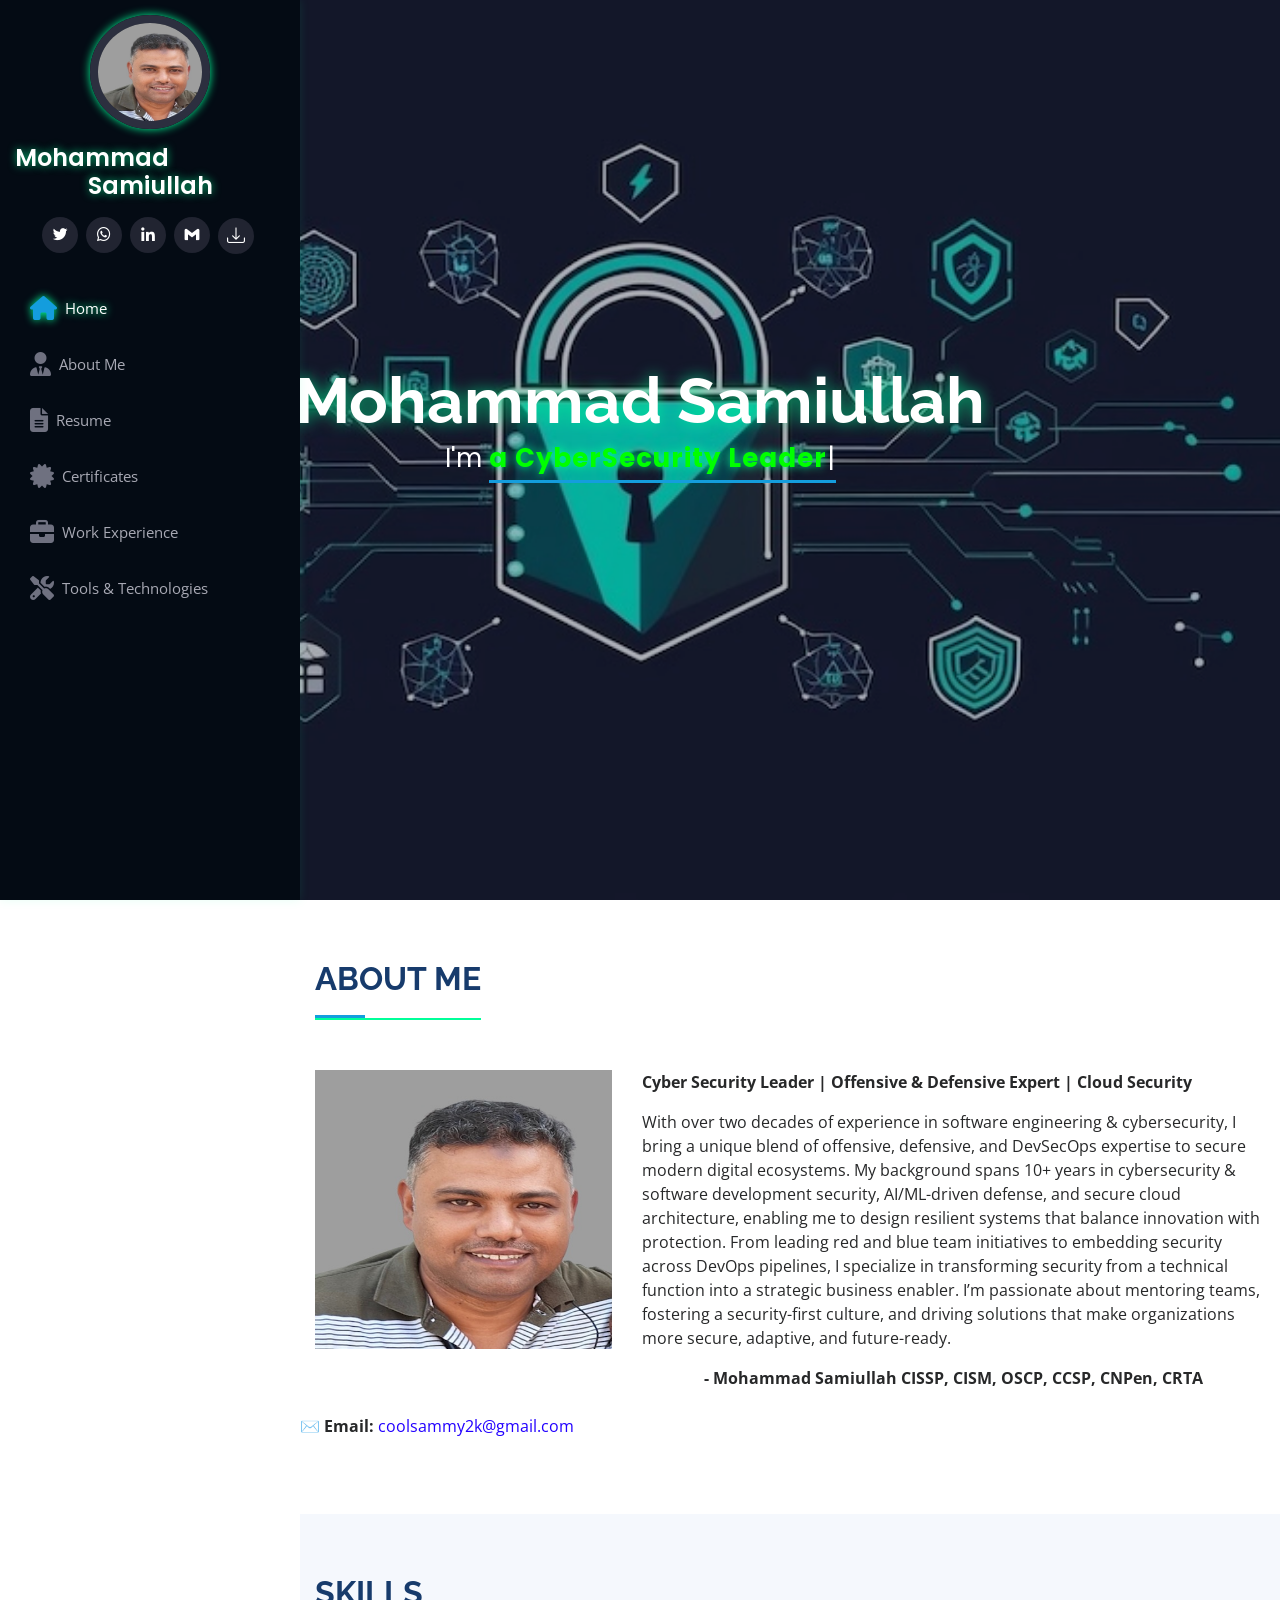
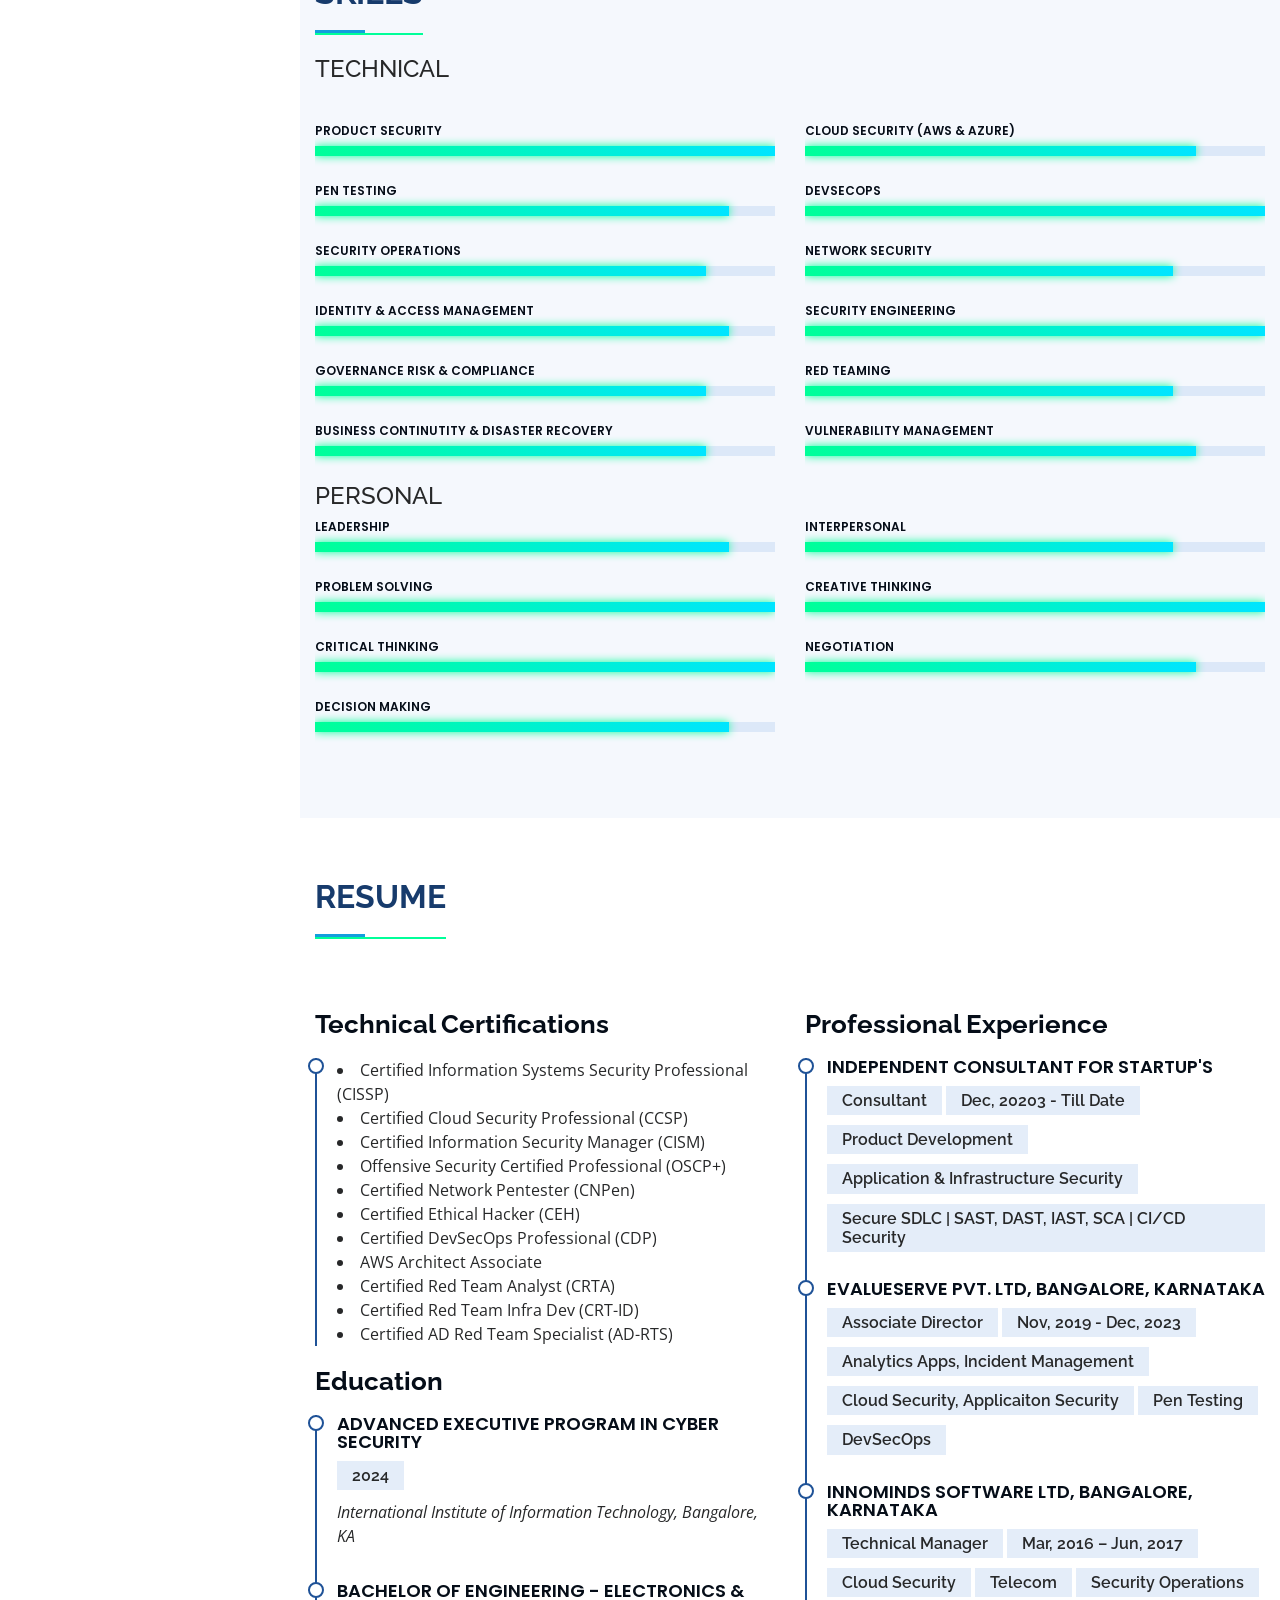
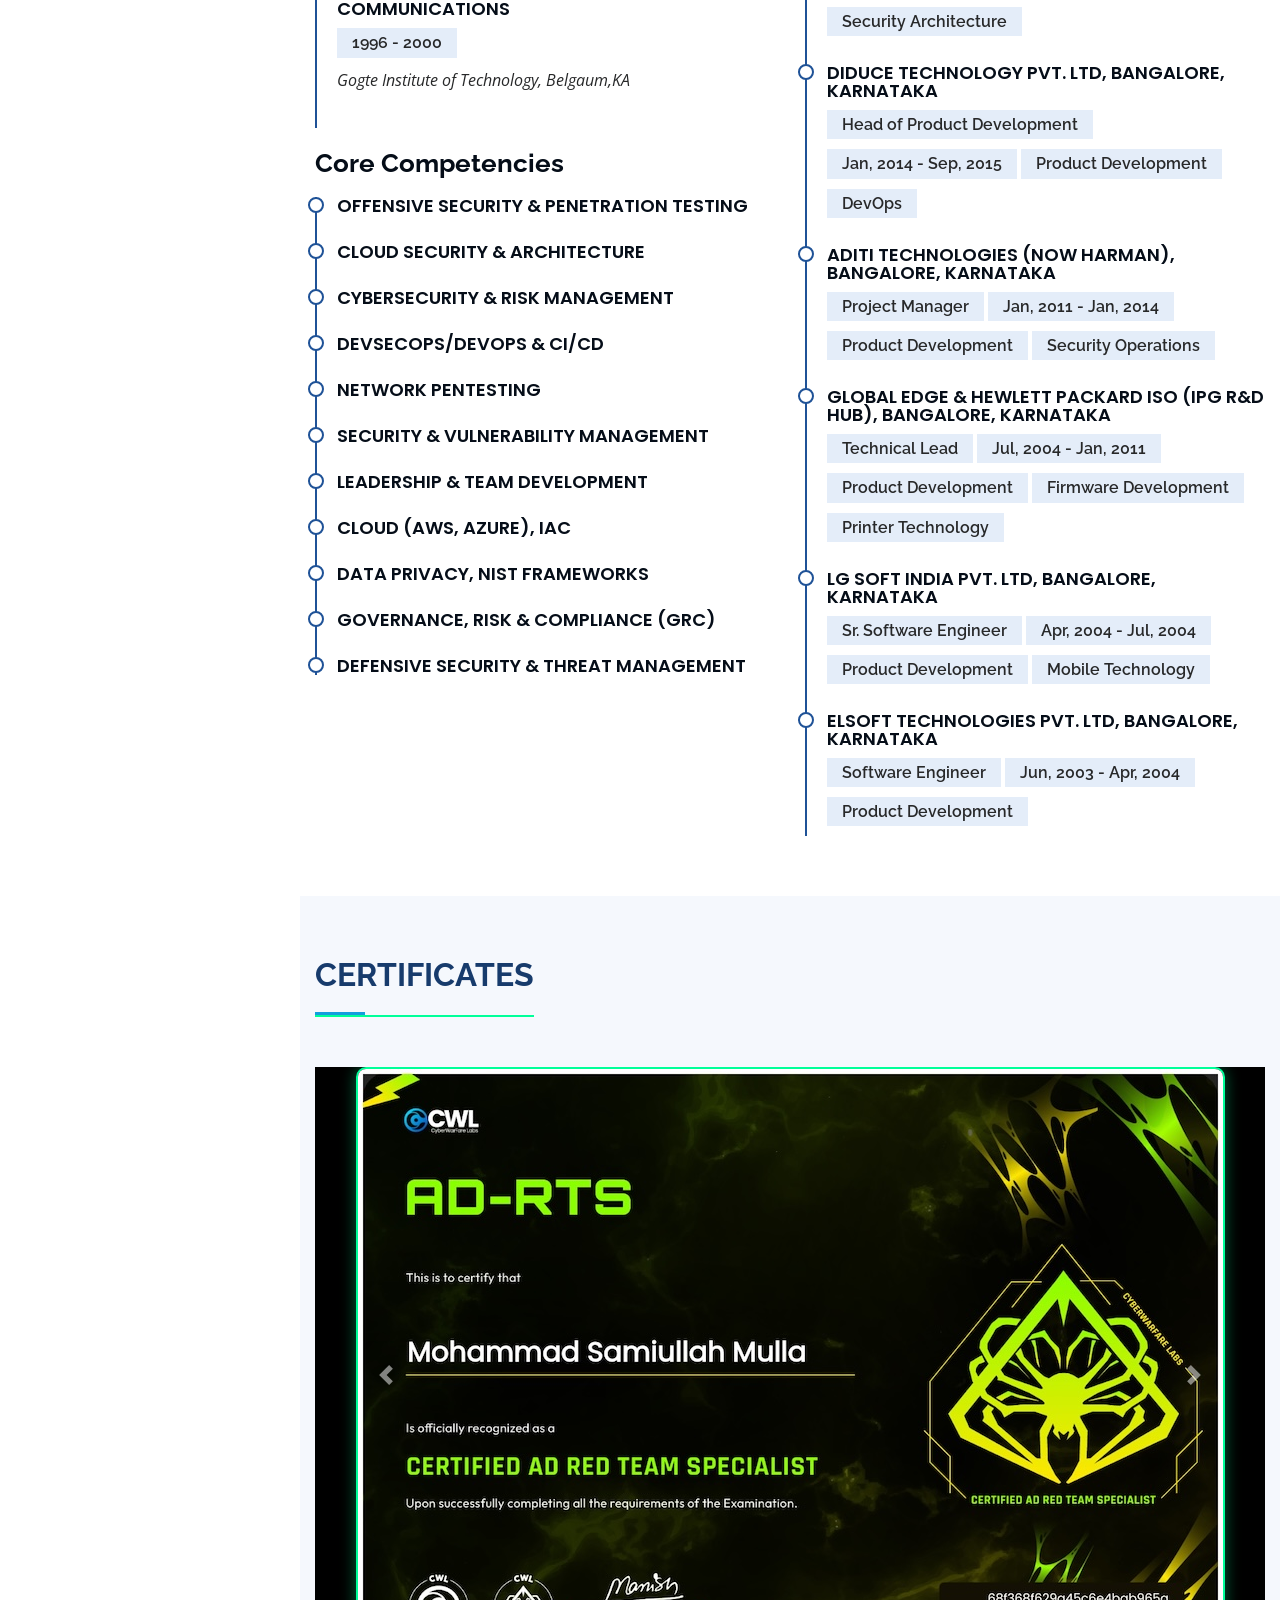
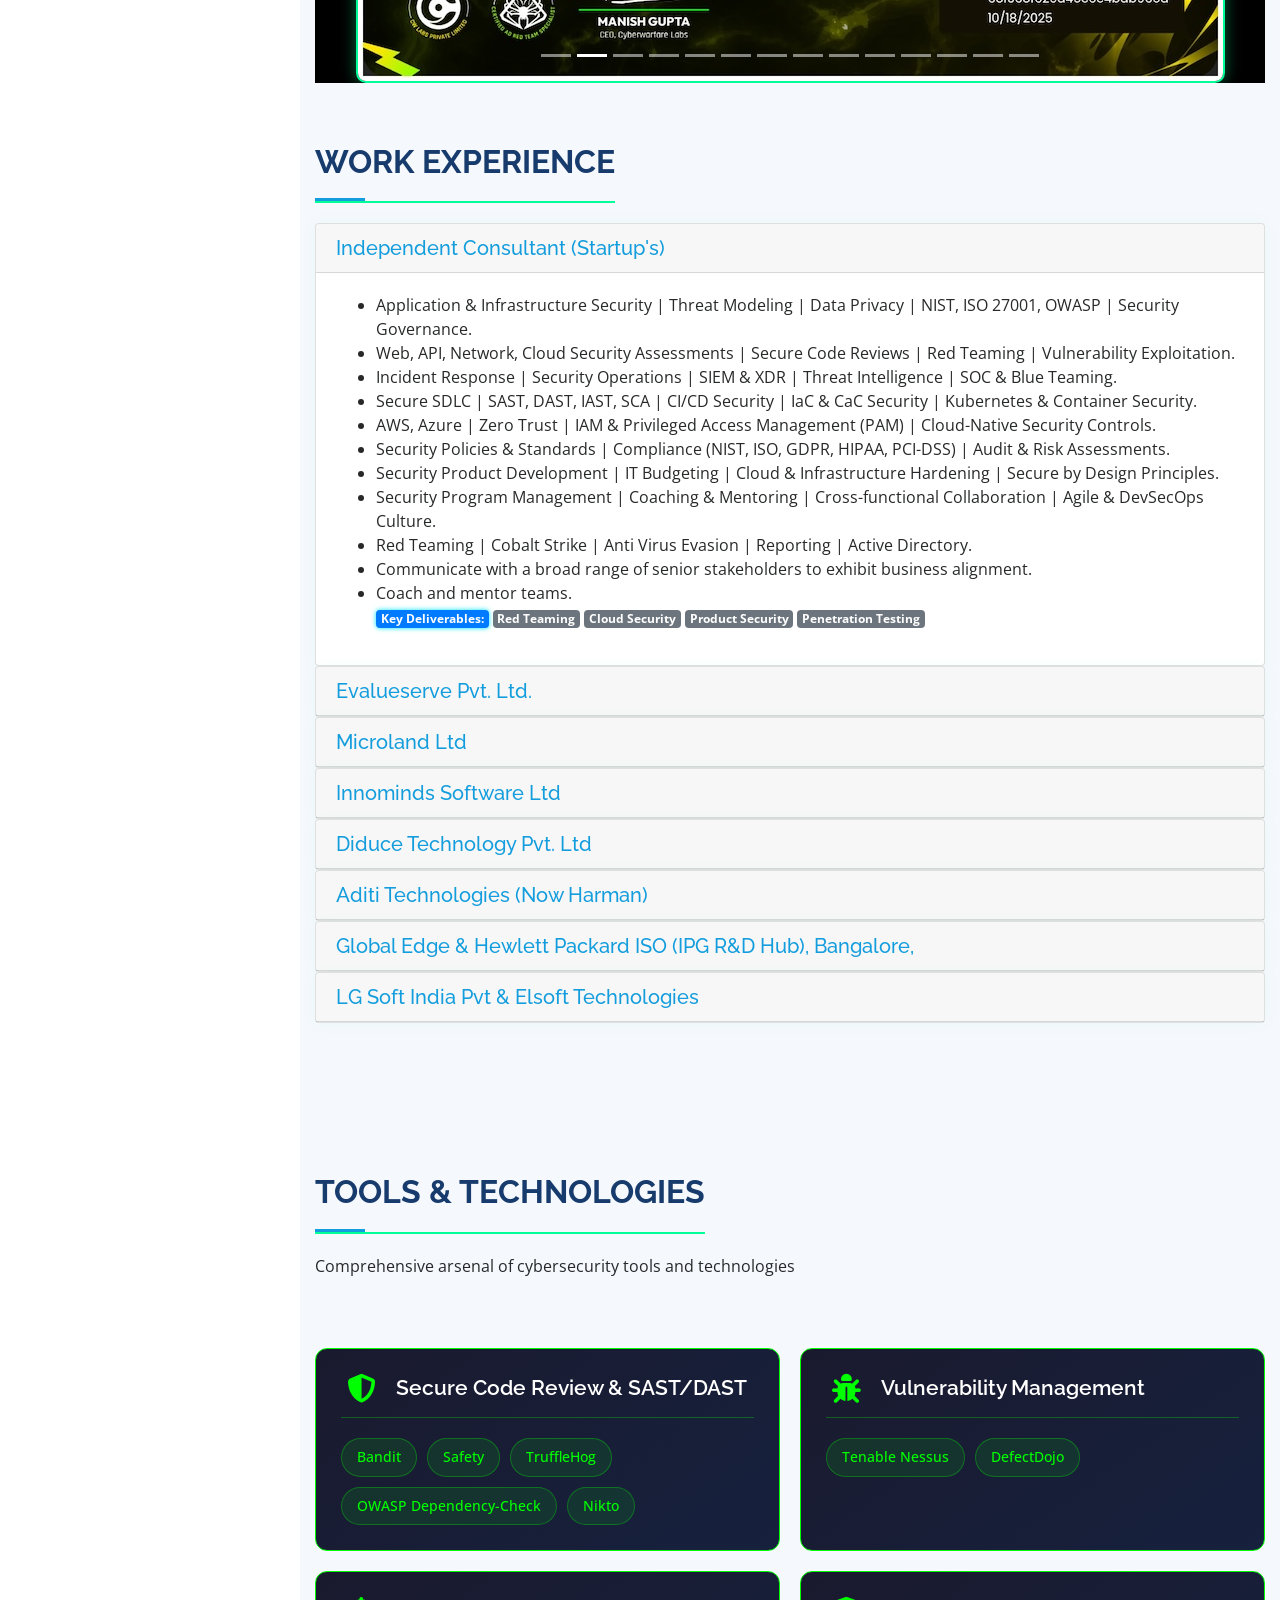
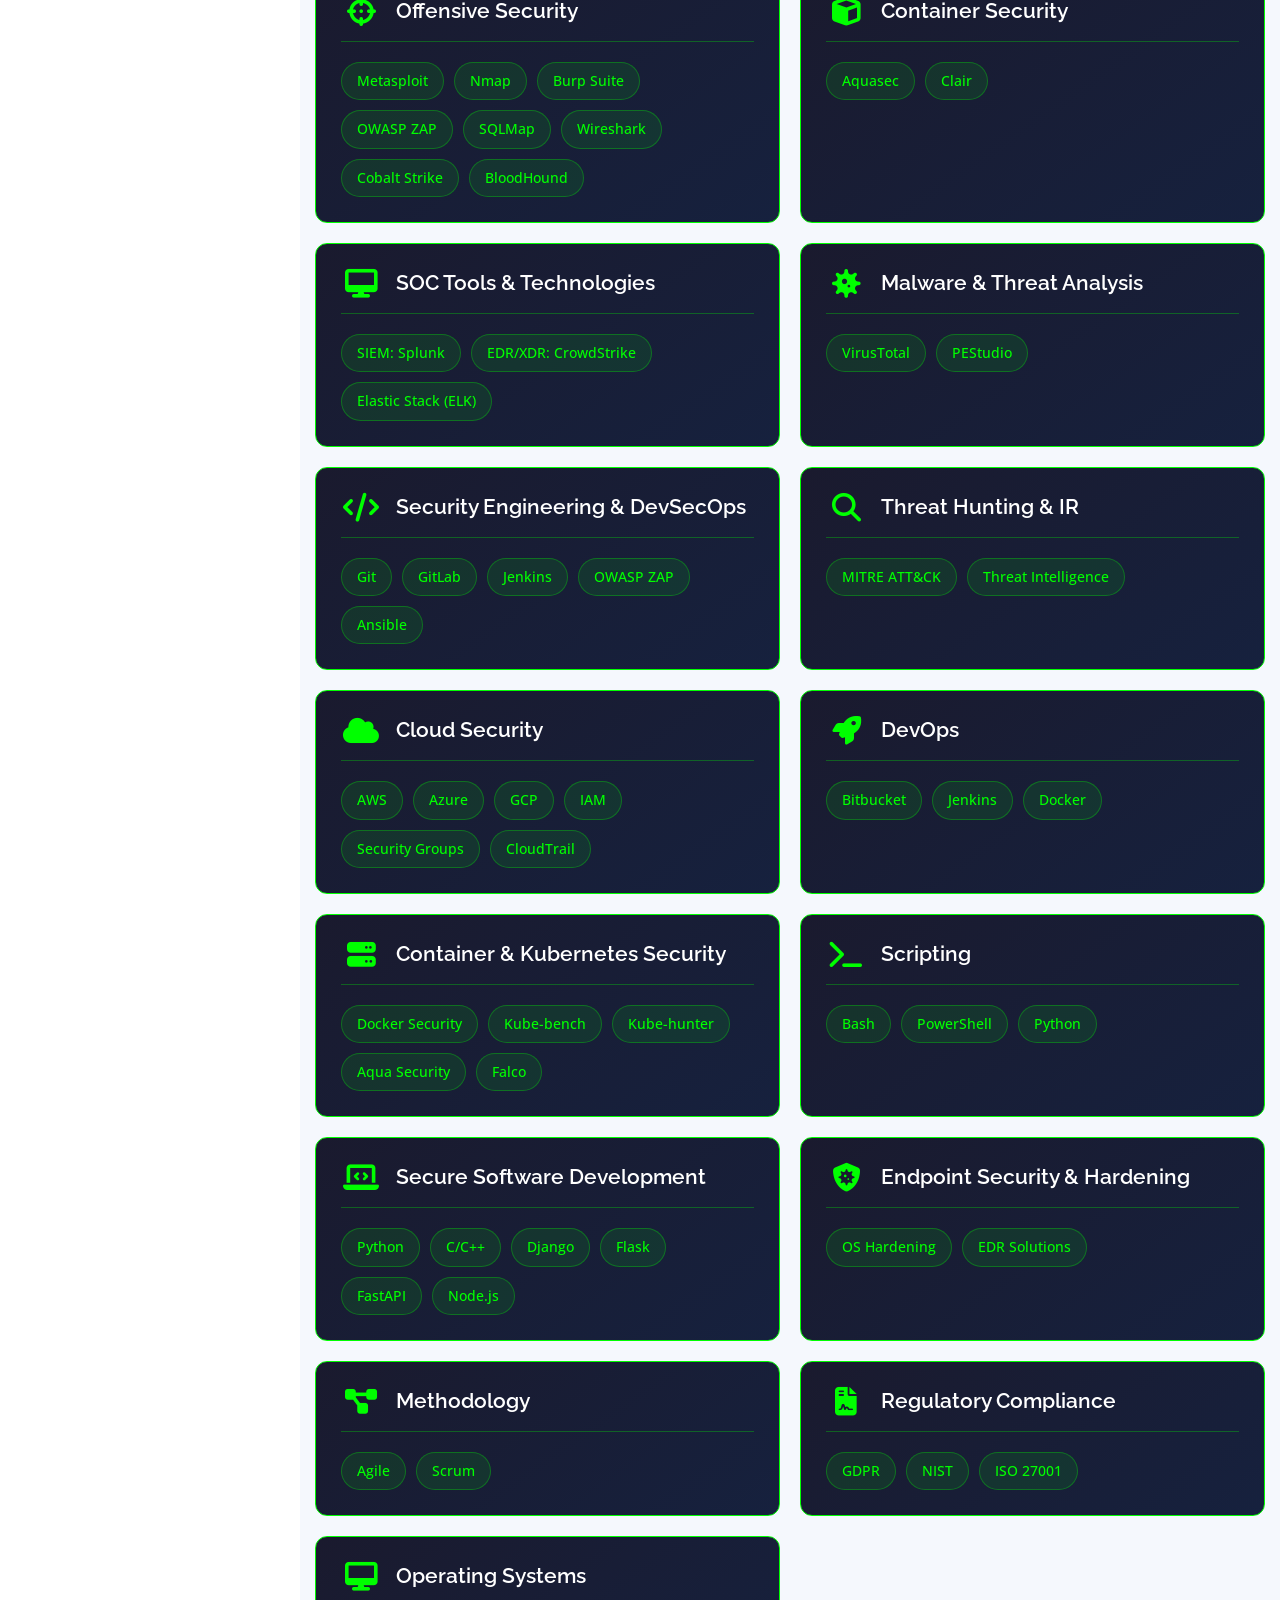
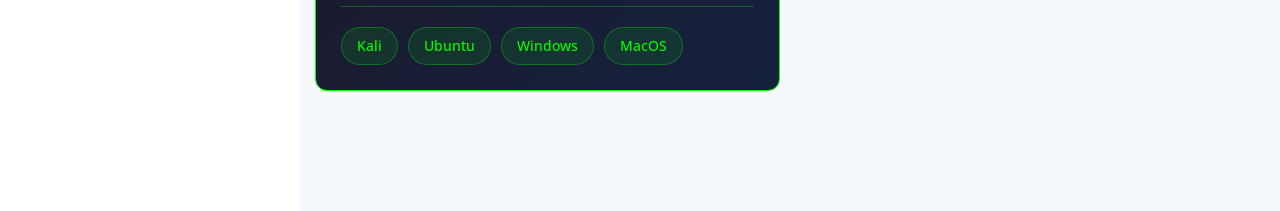
==== commit a1ebf2ce: "MCRTA Cert details" ====
--- a/index.html
+++ b/index.html
@@ -425,7 +425,8 @@
             <li data-target="#certificatesCarousel" data-slide-to="9"></li>
             <li data-target="#certificatesCarousel" data-slide-to="10"></li>
             <li data-target="#certificatesCarousel" data-slide-to="11"></li>
-            <li data-target="#certificatesCarousel" data-slide-to="11"></li>
+            <li data-target="#certificatesCarousel" data-slide-to="12"></li>
+            <li data-target="#certificatesCarousel" data-slide-to="13"></li>
           </ol>
           <div class="carousel-inner" role="listbox">
             <div class="carousel-item active"> <img class="d-block mx-auto img-fluid" src="images/cert/ccsp.jpg"
@@ -453,6 +454,8 @@
             <div class="carousel-item"> <img class="d-block mx-auto img-fluid" src="images/cert/cdp.jpg" alt="CDP">
             </div>
             <div class="carousel-item"> <img class="d-block mx-auto img-fluid" src="images/cert/crt-id.jpg" alt="CRT-ID">
+            </div>
+            <div class="carousel-item"> <img class="d-block mx-auto img-fluid" src="images/cert/mcrta.jpg" alt="CRT-ID">
             </div>
           </div>
           <a class="carousel-control-prev" href="#certificatesCarousel" role="button" data-slide="prev">
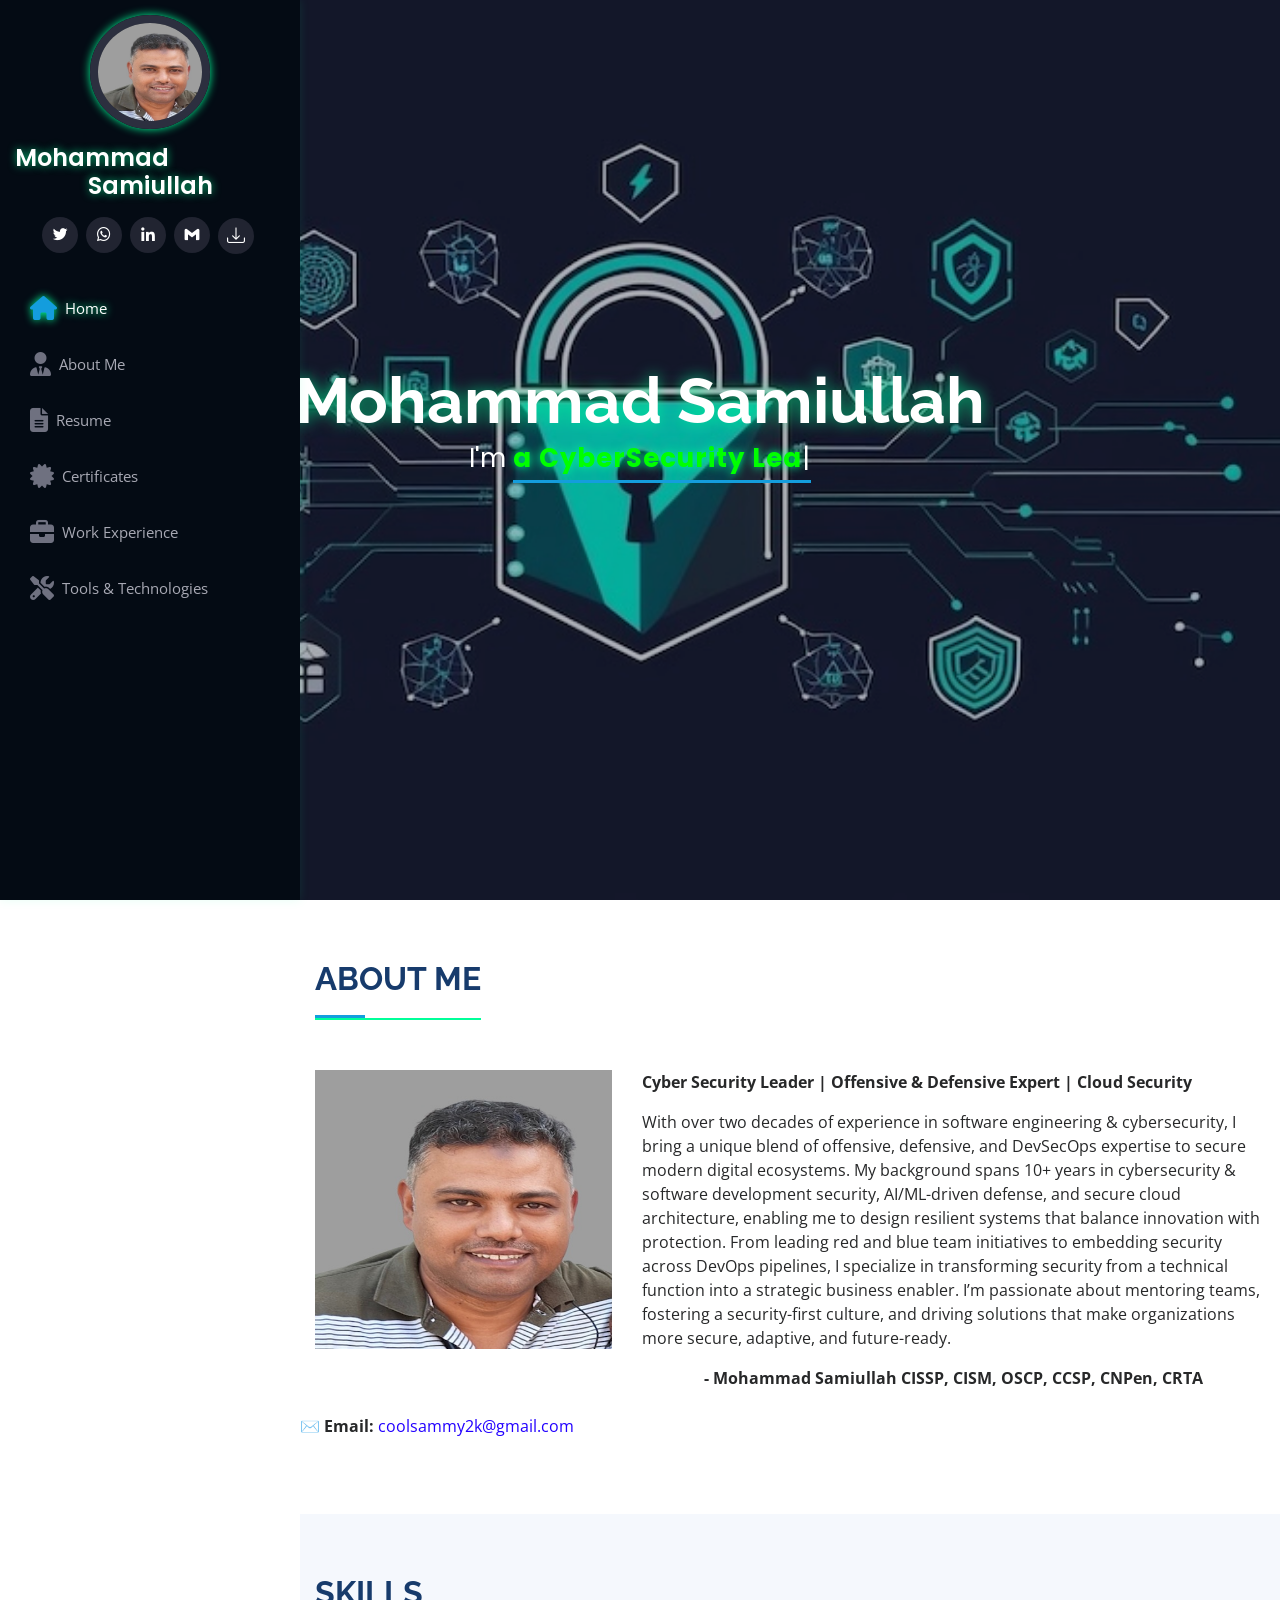
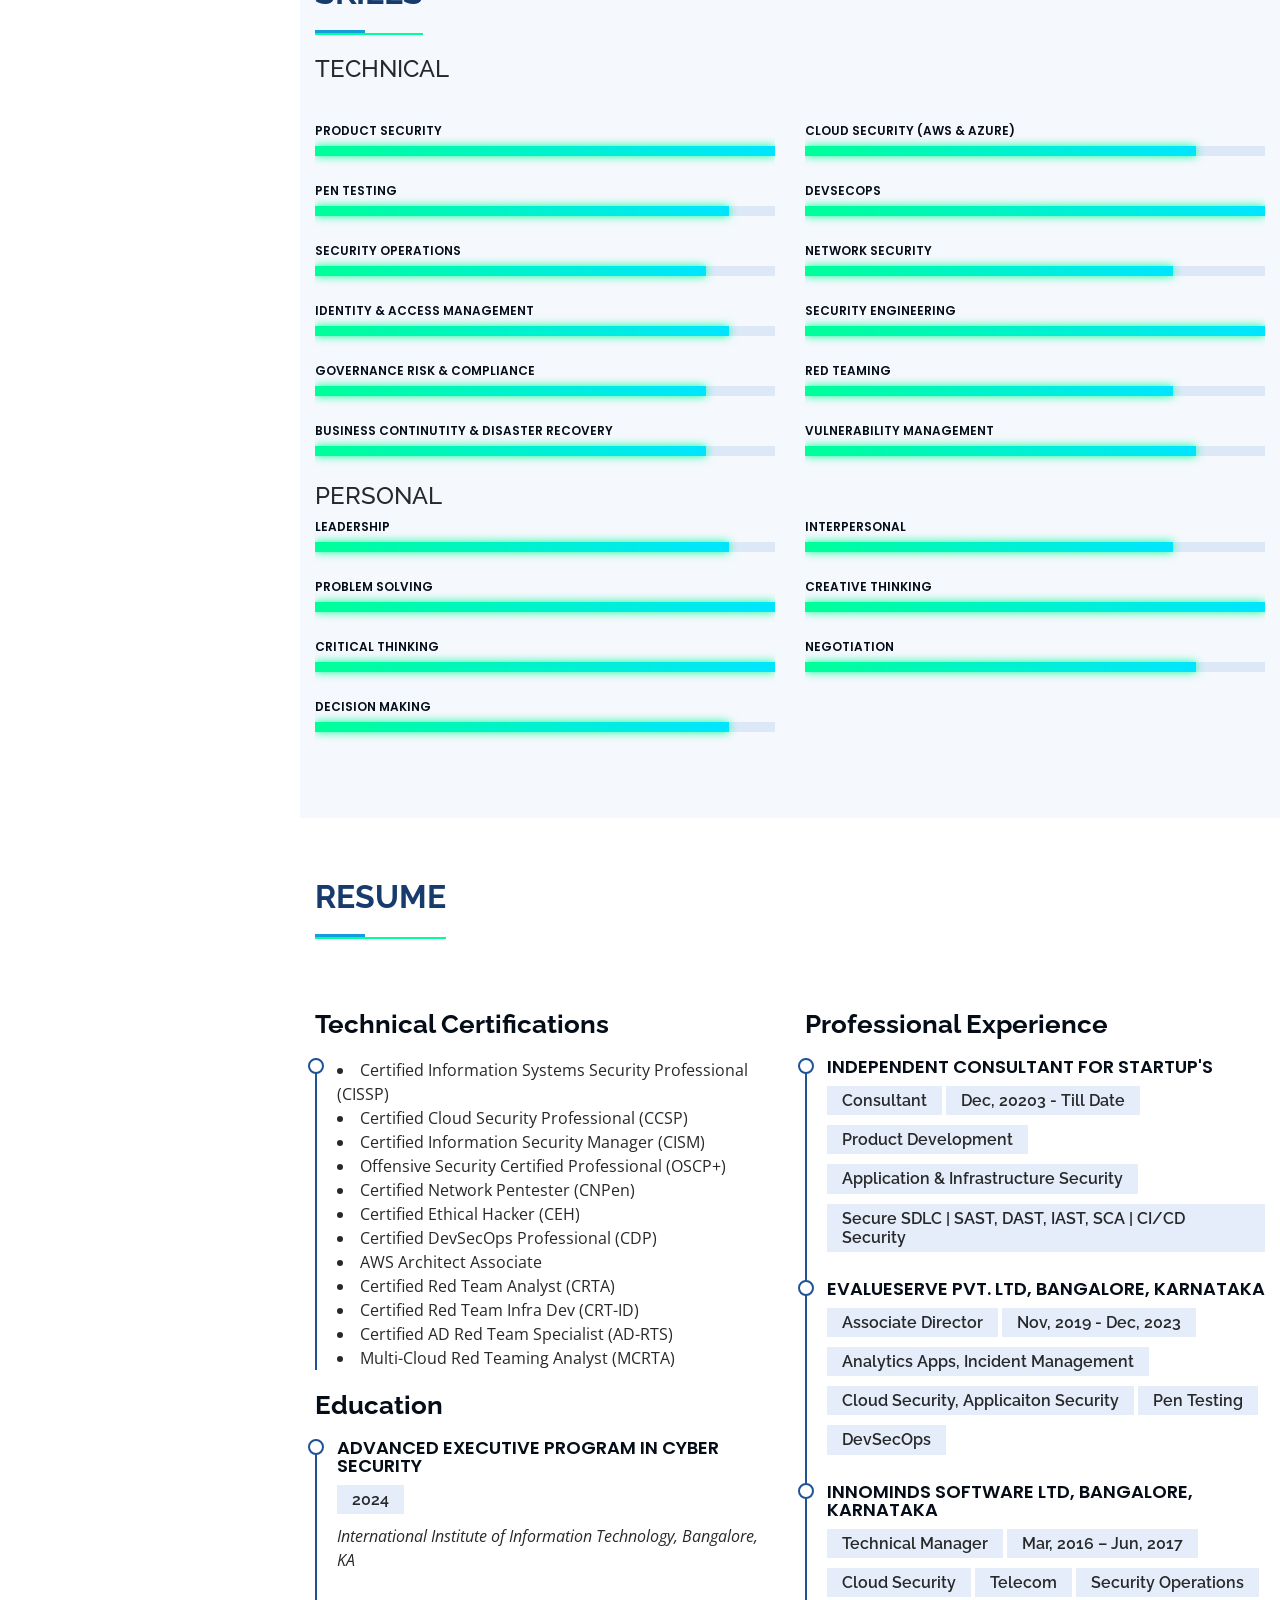
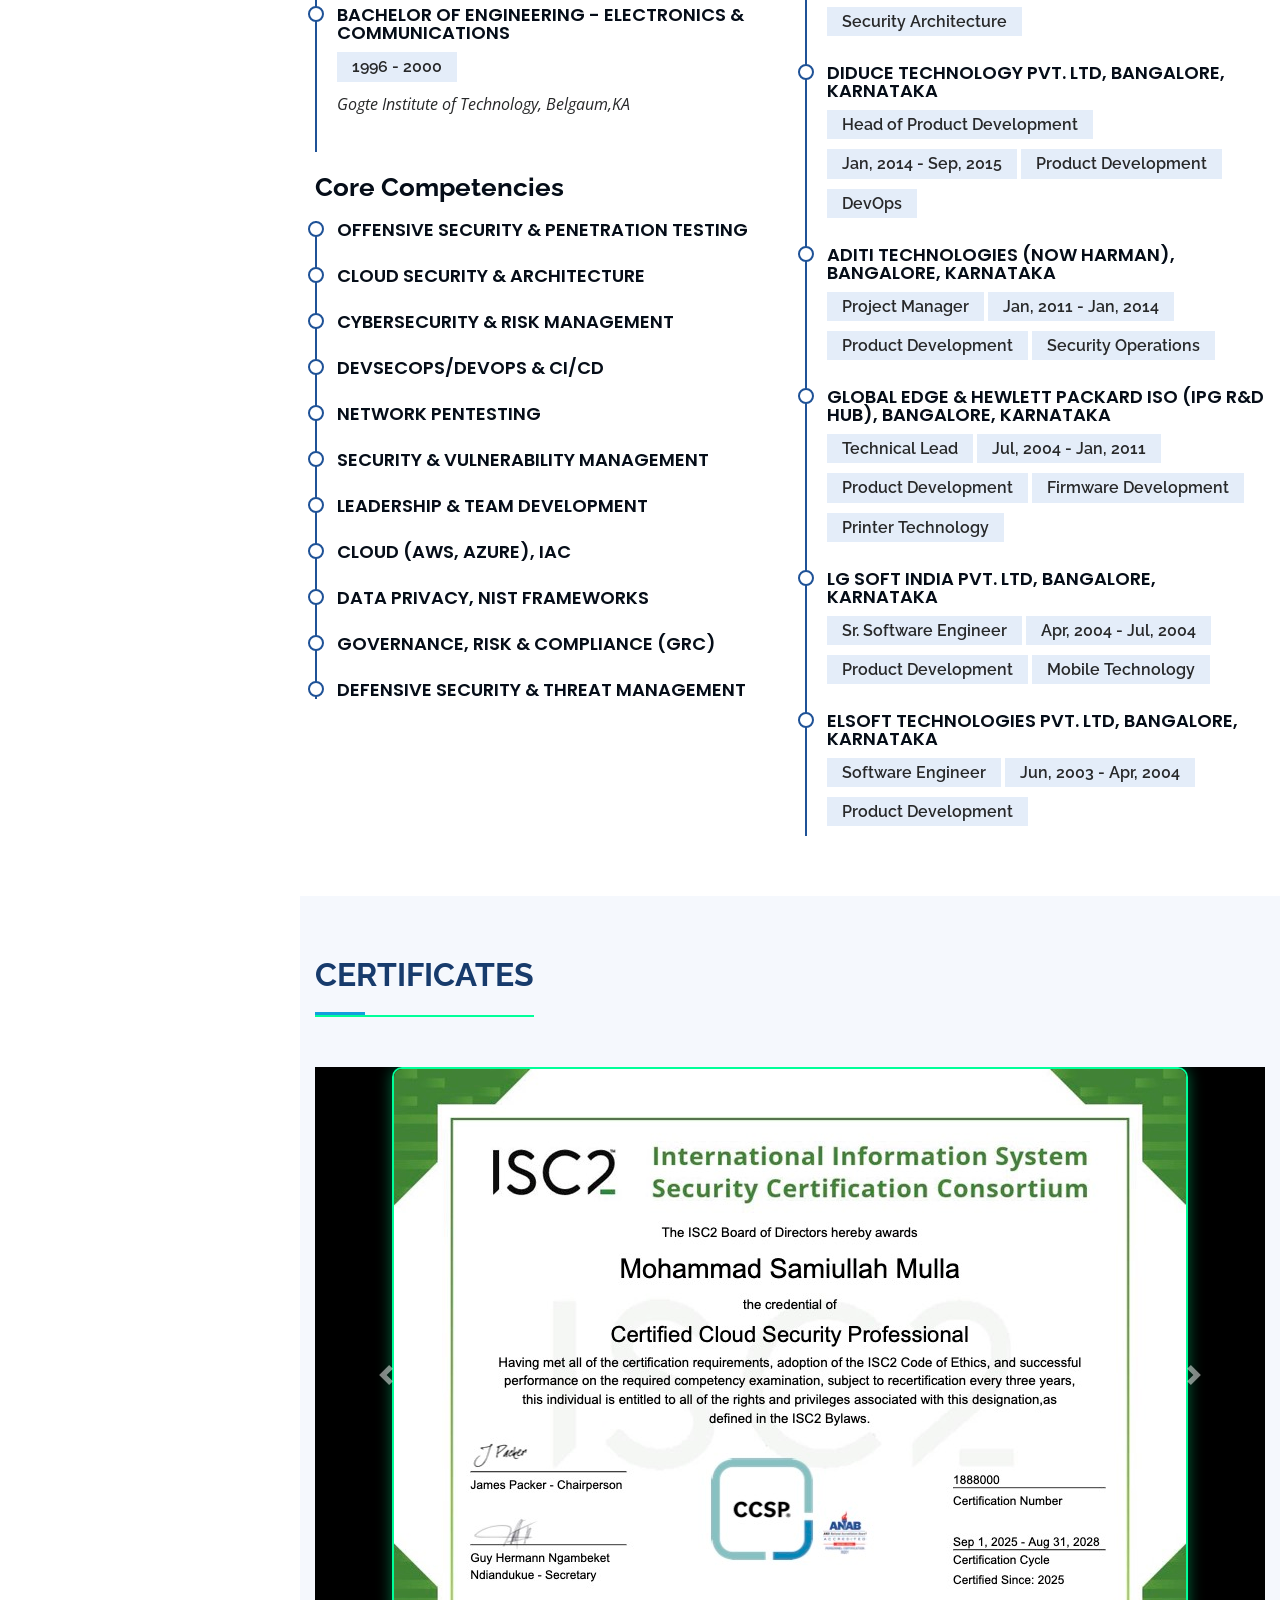
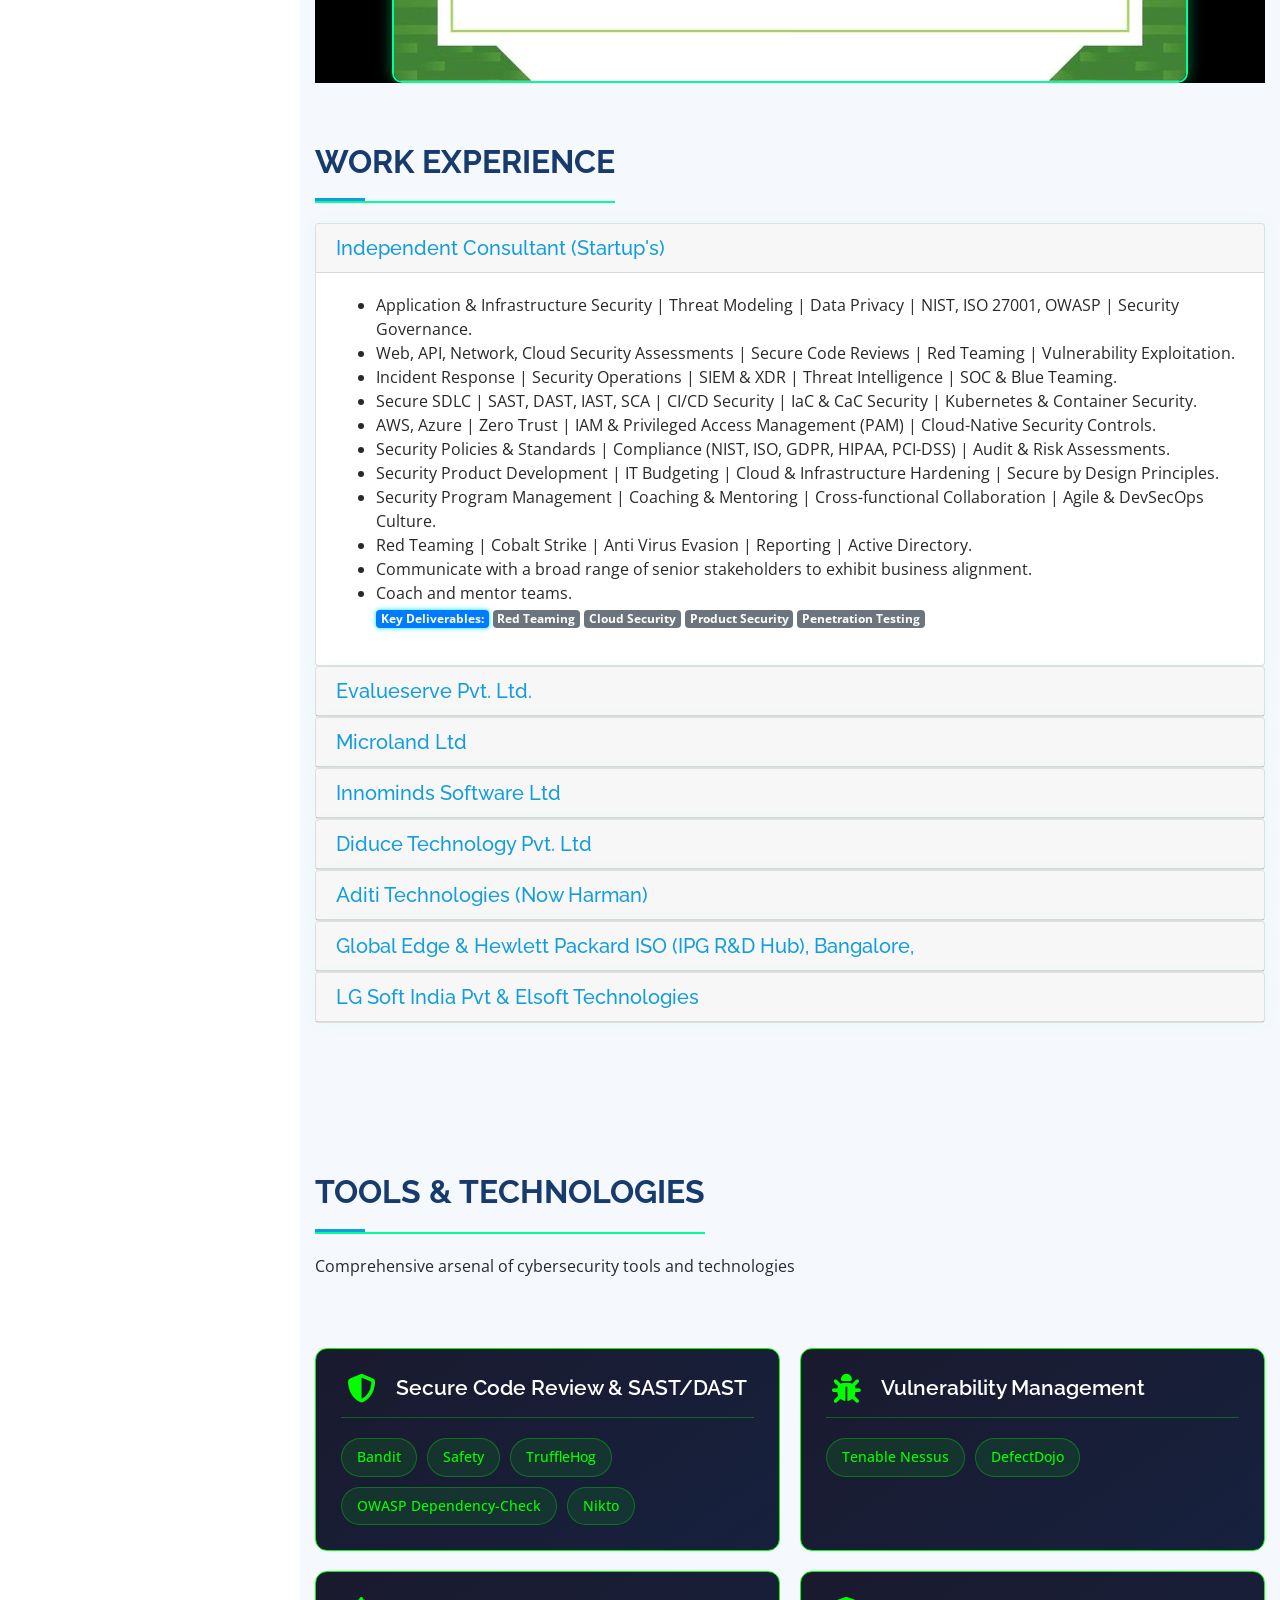
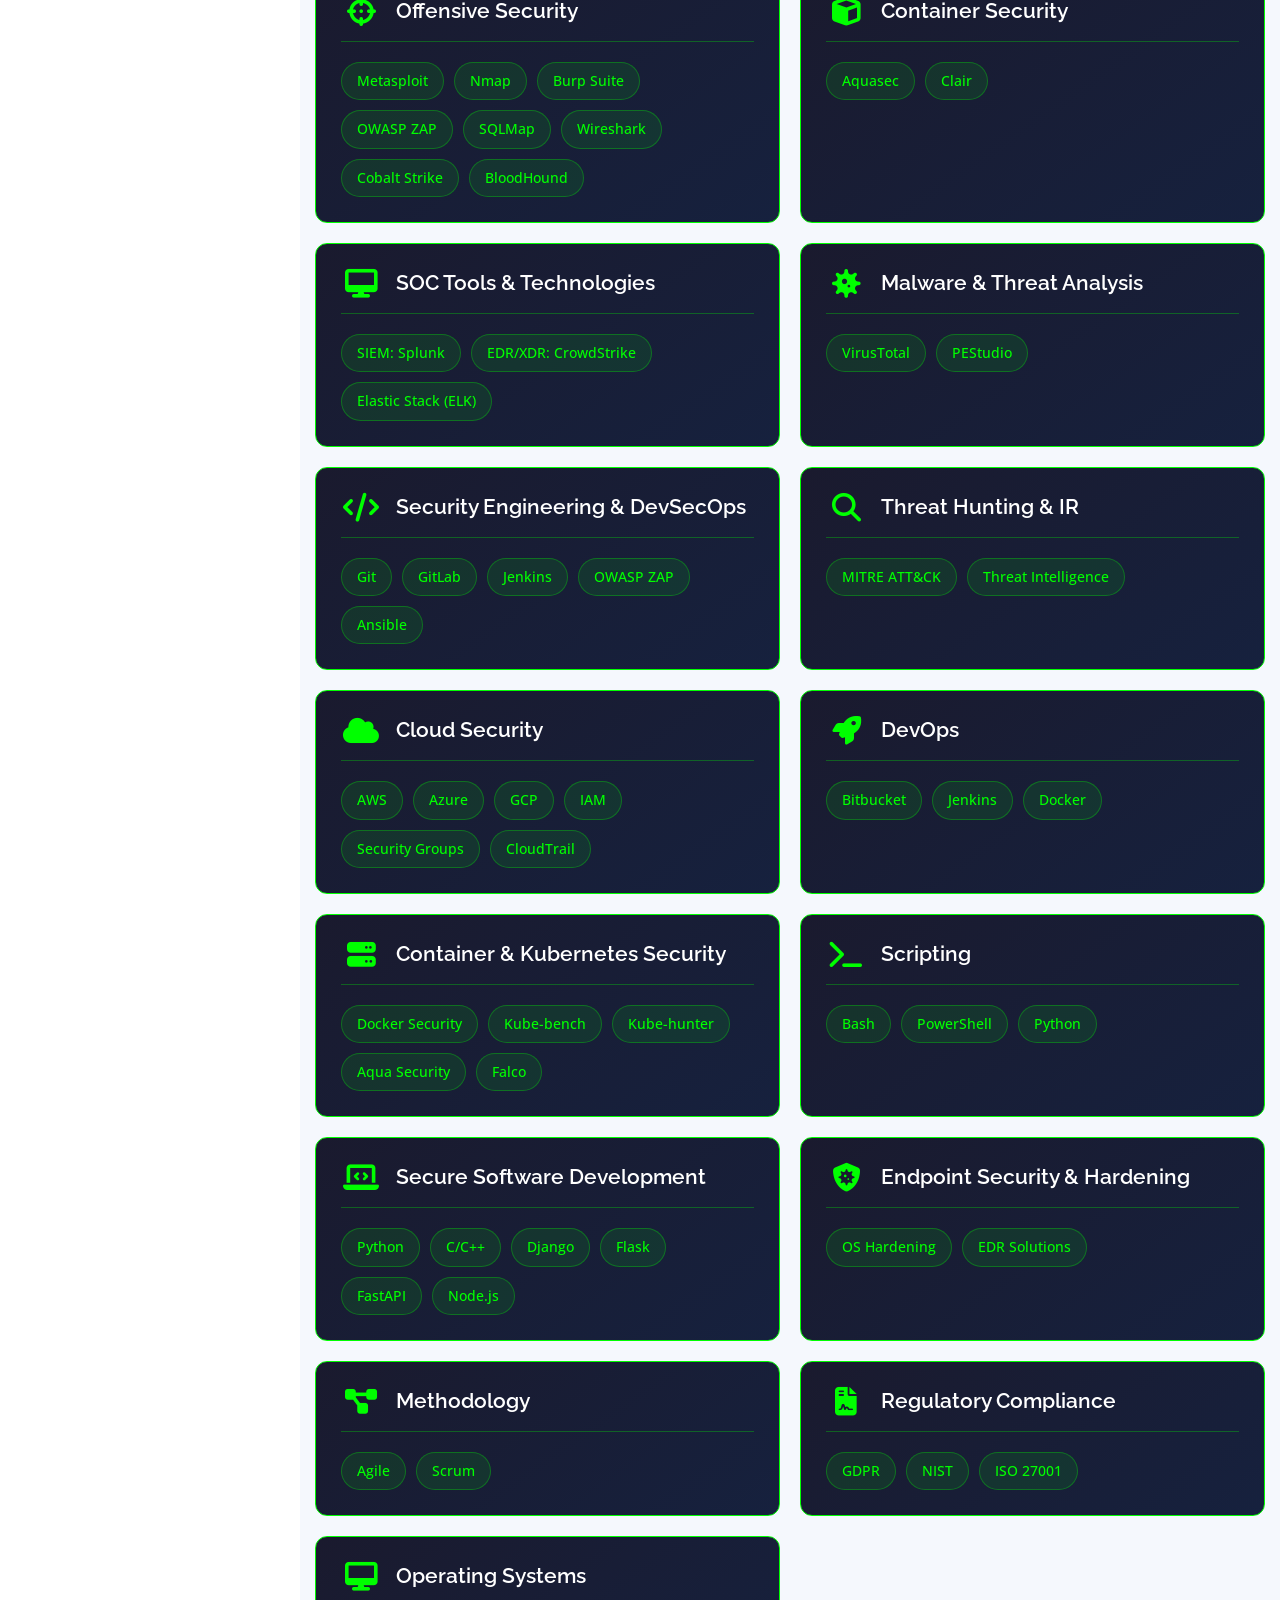
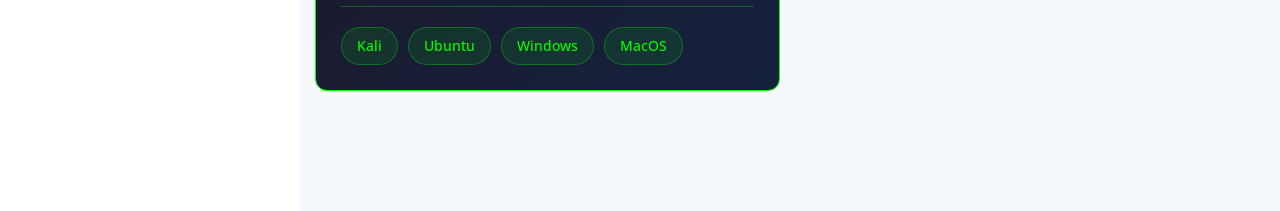
==== commit c736d3f2: "Updated the certifications for MCRTA" ====
--- a/index.html
+++ b/index.html
@@ -287,6 +287,7 @@
               <li>Certified Red Team Analyst (CRTA)</li>
               <li>Certified Red Team Infra Dev (CRT-ID)</li>
               <li>Certified AD Red Team Specialist (AD-RTS)</li>
+              <li>Multi-Cloud Red Teaming Analyst (MCRTA)</li>
             </div>
             <h3 class="resume-title">Education</h3>
             <div class="resume-item">
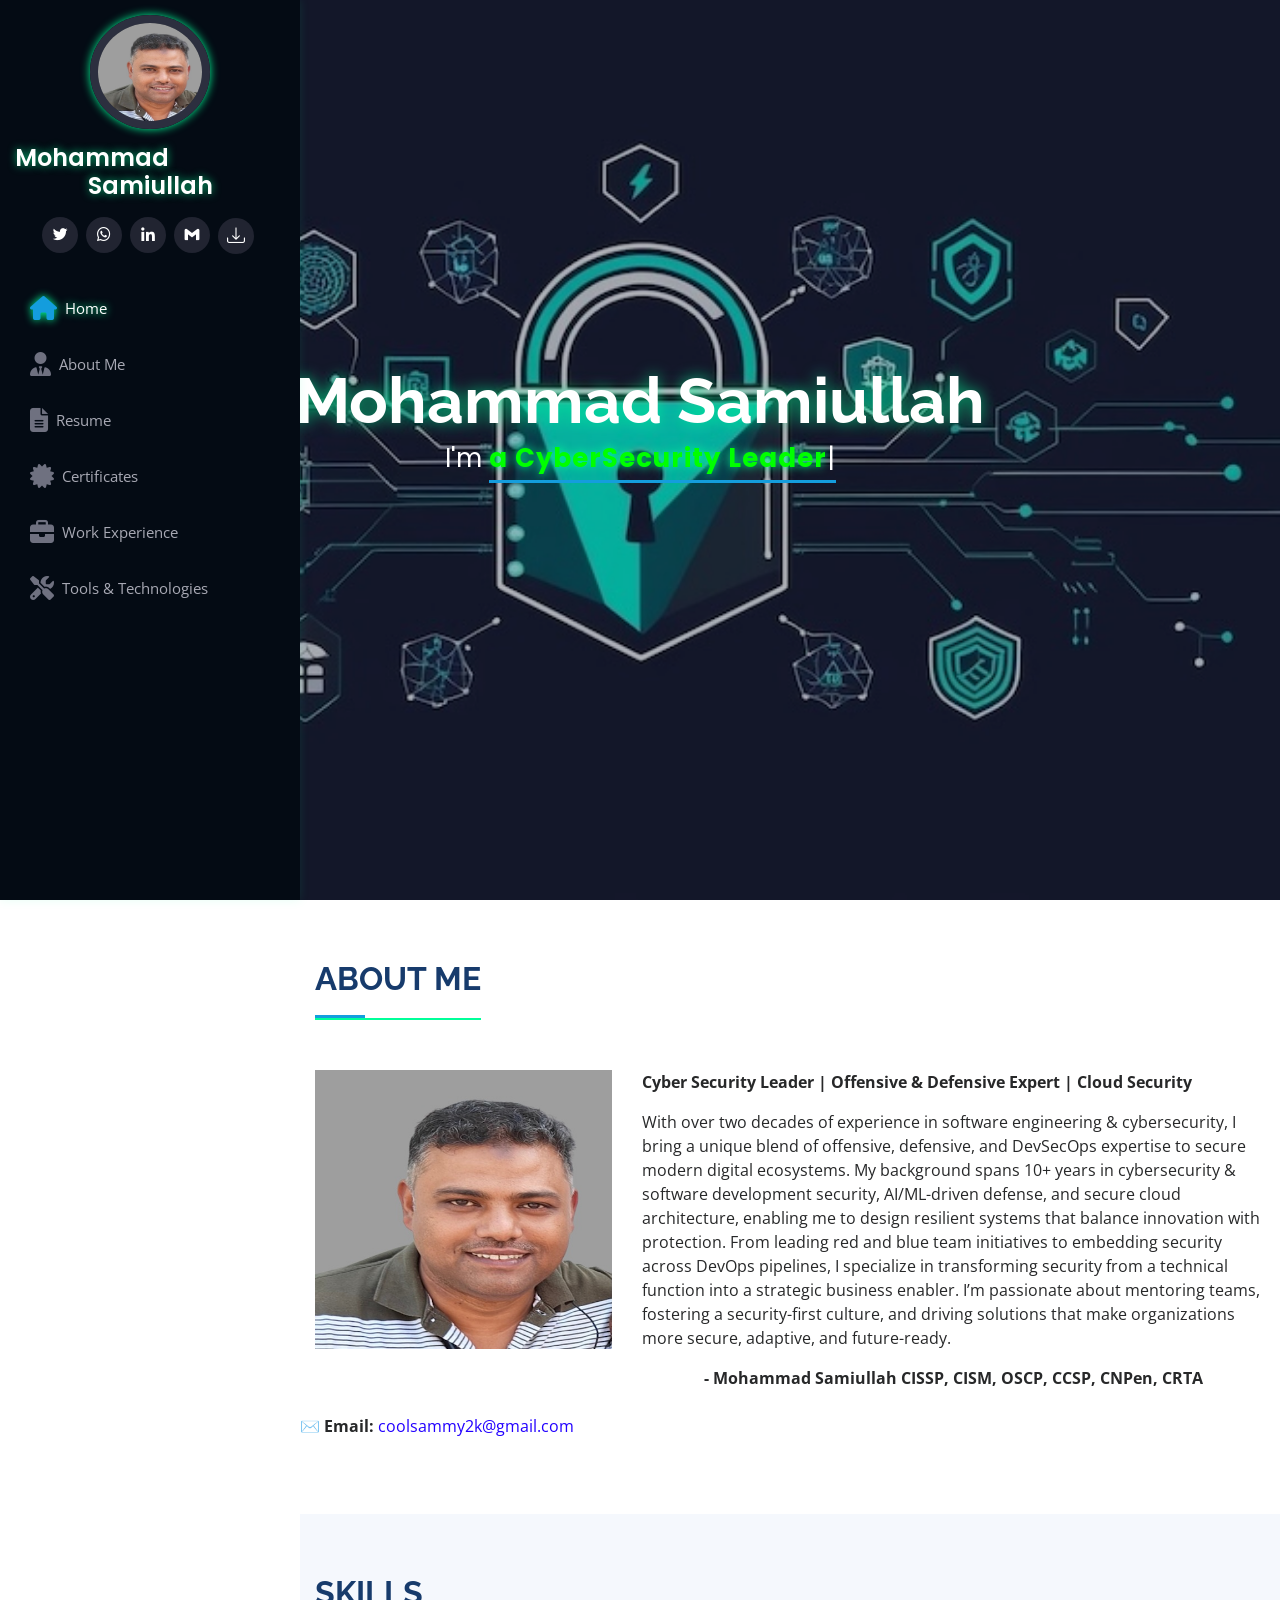
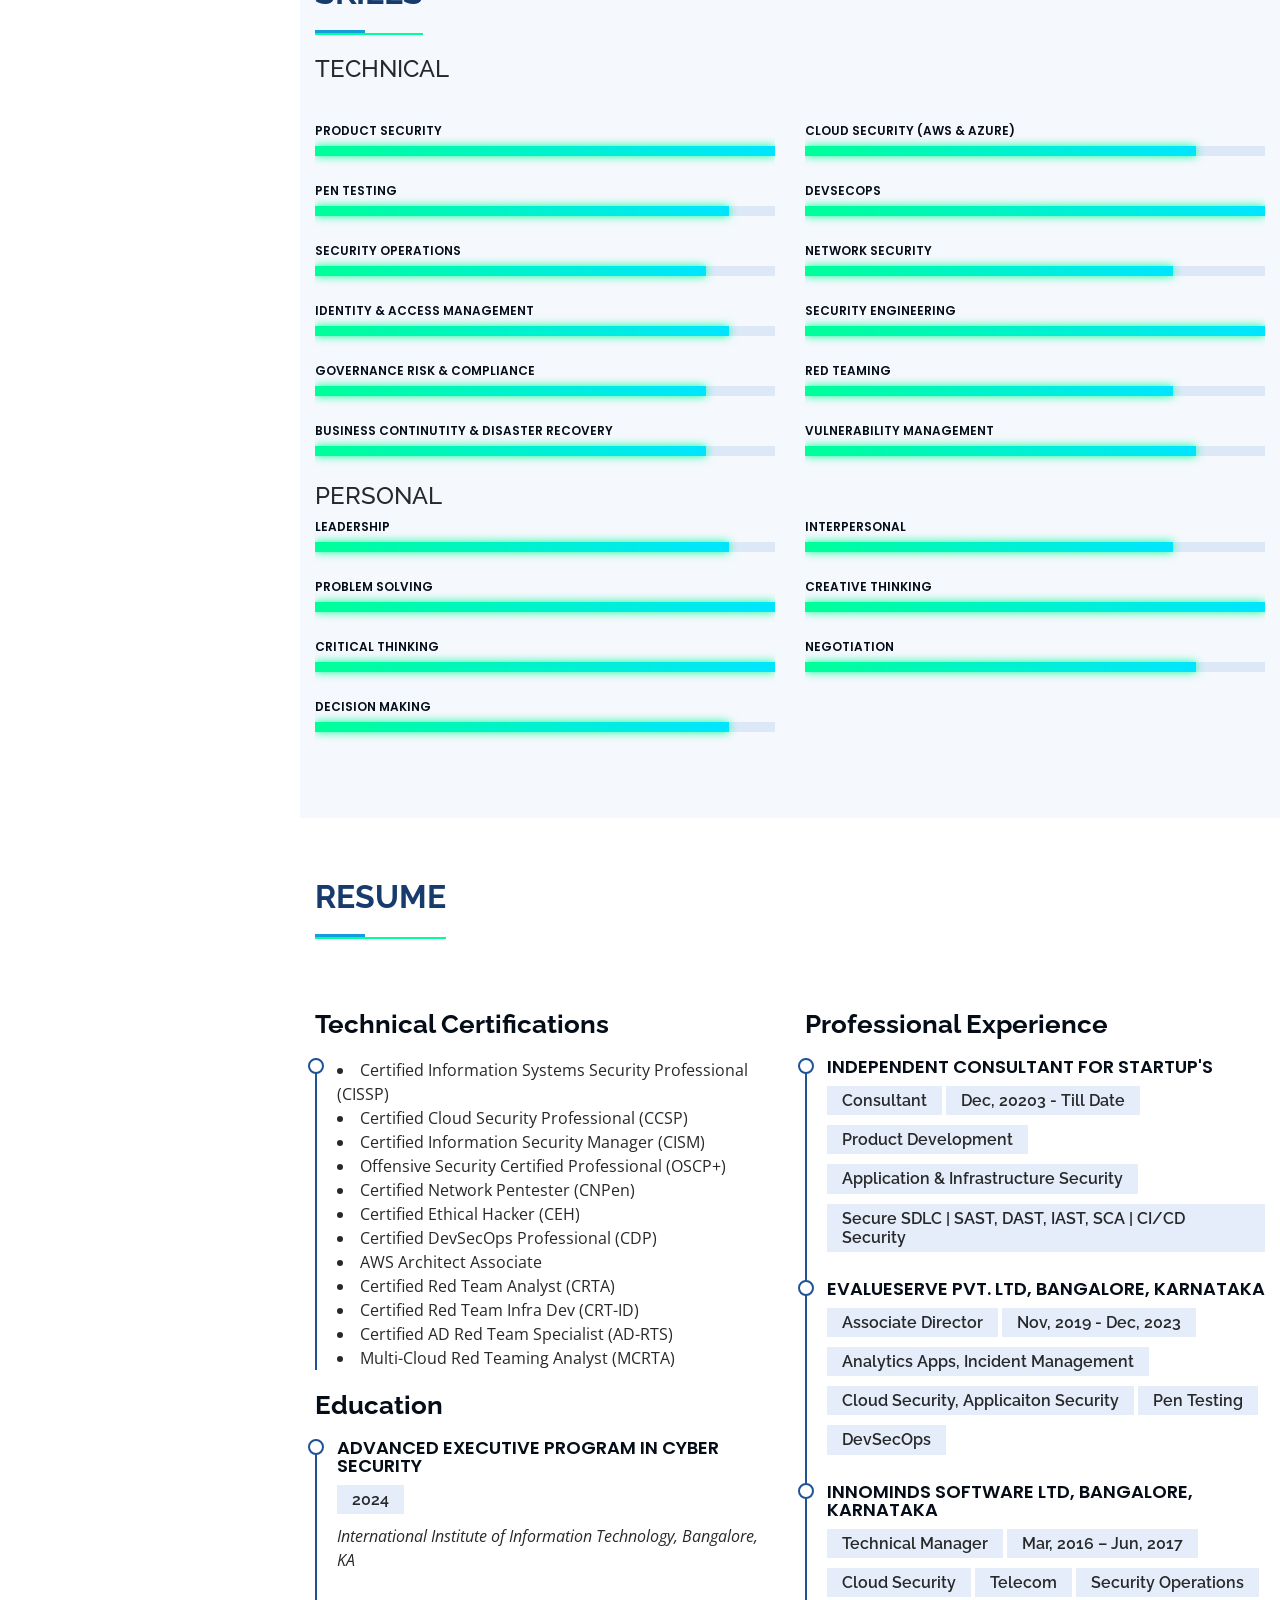
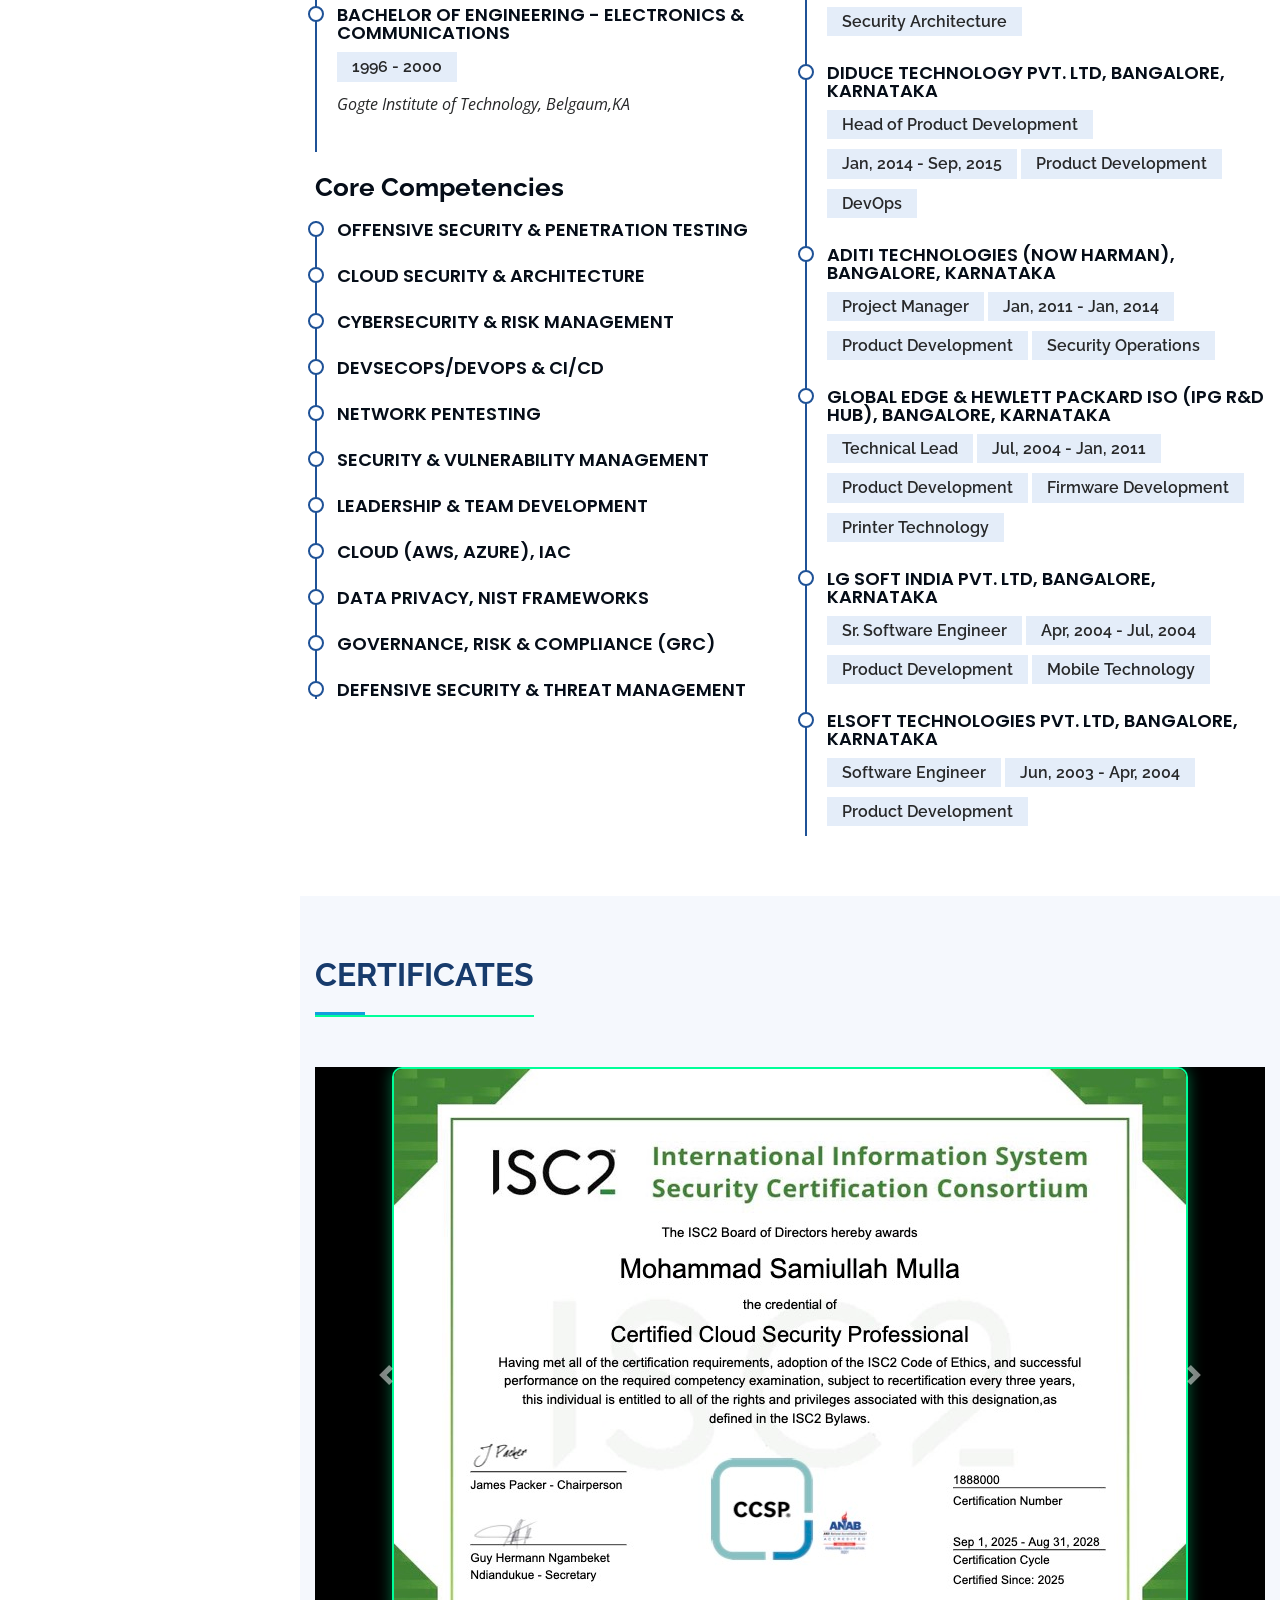
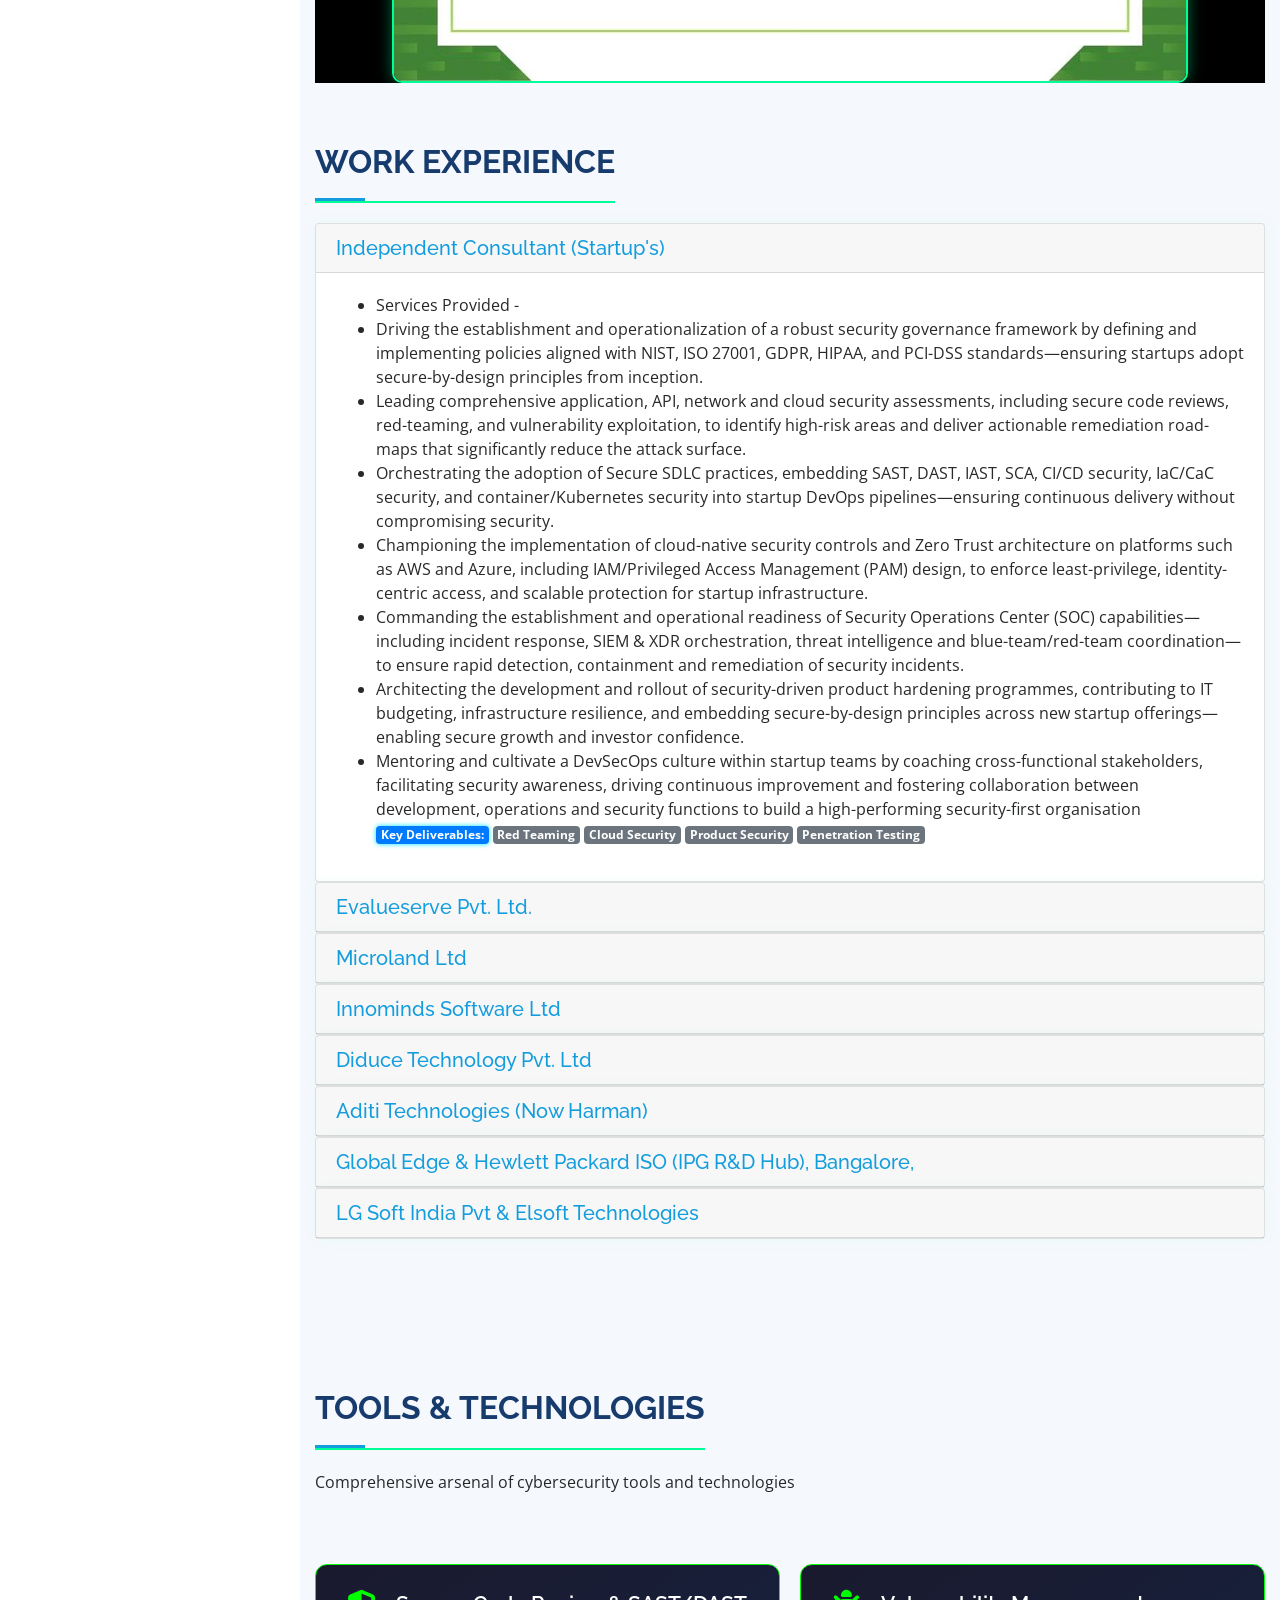
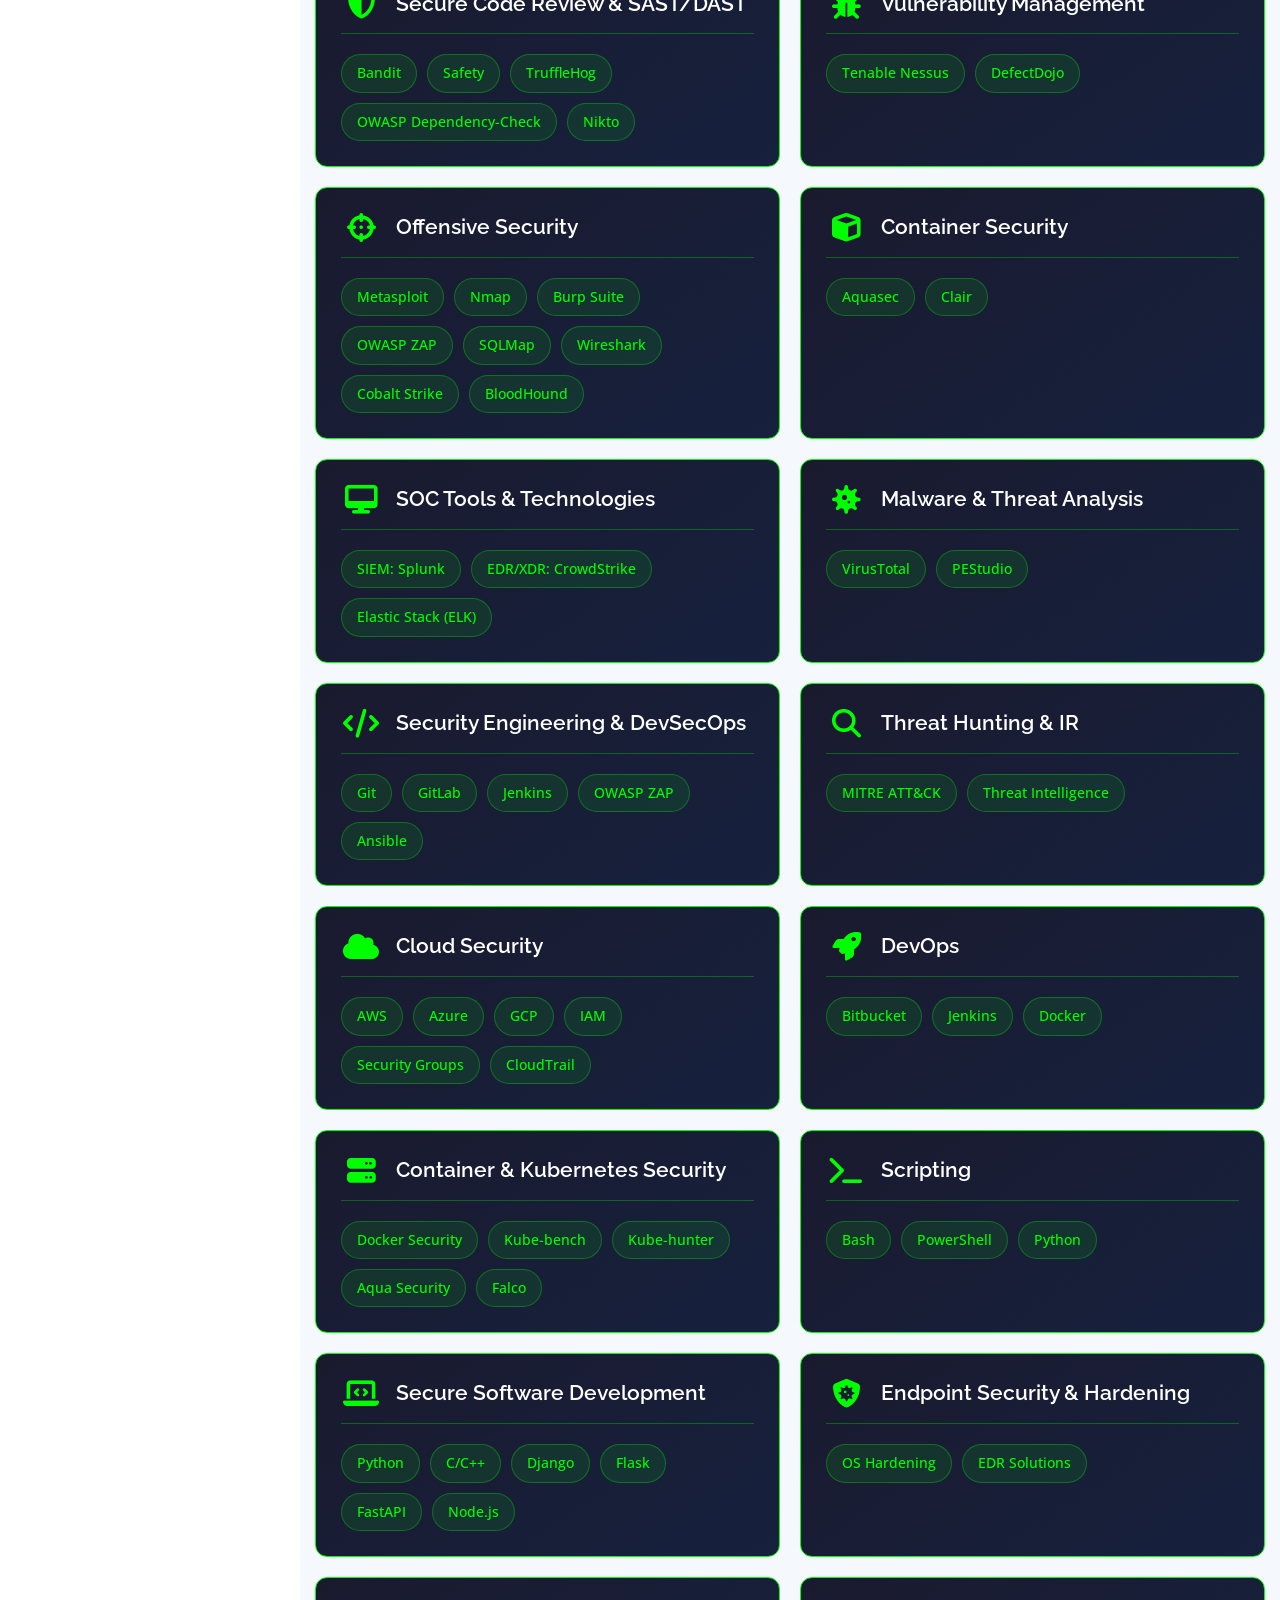
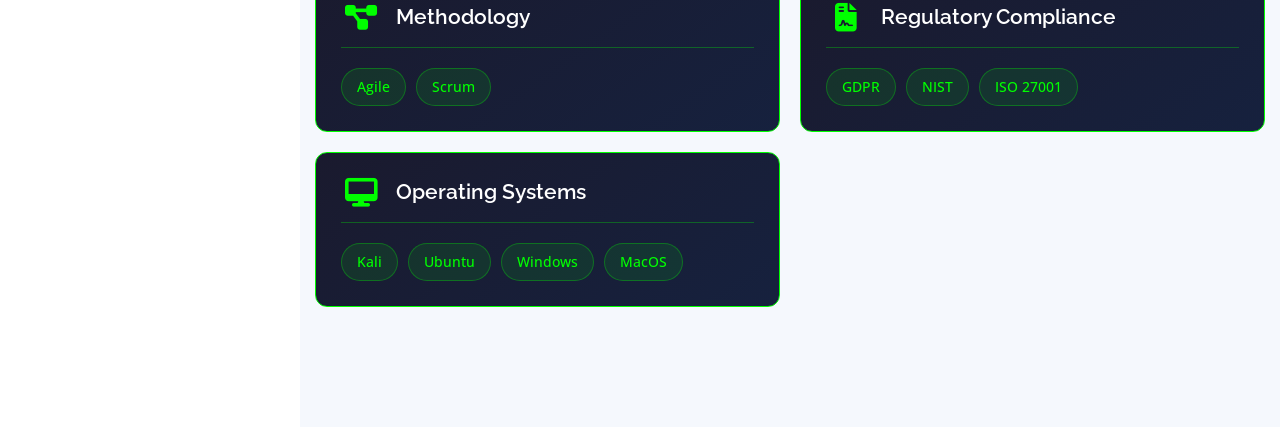
==== commit e9f0cc37: "Update to resume section" ====
--- a/index.html
+++ b/index.html
@@ -486,25 +486,16 @@
                   data-parent="#accordion1">
                   <div class="card-body">
                     <ul>
-                      <li>Application & Infrastructure Security | Threat Modeling | Data Privacy | NIST, ISO 27001,
-                        OWASP | Security Governance.</li>
-                      <li>Web, API, Network, Cloud Security Assessments | Secure Code Reviews | Red Teaming |
-                        Vulnerability Exploitation.</li>
-                      <li>Incident Response | Security Operations | SIEM & XDR | Threat Intelligence | SOC & Blue
-                        Teaming.</li>
-                      <li>Secure SDLC | SAST, DAST, IAST, SCA | CI/CD Security | IaC & CaC Security | Kubernetes &
-                        Container Security.</li>
-                      <li>AWS, Azure | Zero Trust | IAM & Privileged Access Management (PAM) | Cloud-Native Security
-                        Controls.</li>
-                      <li>Security Policies & Standards | Compliance (NIST, ISO, GDPR, HIPAA, PCI-DSS) | Audit & Risk
-                        Assessments.</li>
-                      <li>Security Product Development | IT Budgeting | Cloud & Infrastructure Hardening | Secure by
-                        Design Principles.</li>
-                      <li>Security Program Management | Coaching & Mentoring | Cross-functional Collaboration | Agile
-                        & DevSecOps Culture.</li>
-                      <li>Red Teaming | Cobalt Strike | Anti Virus Evasion | Reporting | Active Directory.</li>
-                      <li>Communicate with a broad range of senior stakeholders to exhibit business alignment.</li>
-                      <li>Coach and mentor teams.</li>
+                      <li>Services Provided -</li>
+                      <li>Driving the establishment and operationalization of a robust security governance framework by defining and implementing policies aligned with NIST, ISO 27001, GDPR, HIPAA, and PCI-DSS standards—ensuring startups adopt secure-by-design principles from inception.</li>
+                      <li>Leading comprehensive application, API, network and cloud security assessments, including secure code reviews, red-teaming, and vulnerability exploitation, to identify high-risk areas and deliver actionable remediation road-maps that significantly reduce the attack surface.</li>
+                      <li>Orchestrating the adoption of Secure SDLC practices, embedding SAST, DAST, IAST, SCA, CI/CD security, IaC/CaC security, and container/Kubernetes security into startup DevOps pipelines—ensuring continuous delivery without compromising security.</li>
+                      <li>Championing the implementation of cloud-native security controls and Zero Trust architecture on platforms such as AWS and Azure, including IAM/Privileged Access Management (PAM) design, to enforce least-privilege, identity-centric access, and scalable protection for startup infrastructure.</li>
+                      <li>Commanding the establishment and operational readiness of Security Operations Center (SOC) capabilities—including incident response, SIEM & XDR orchestration, threat intelligence and blue-team/red-team coordination—to ensure rapid detection,
+containment and remediation of security incidents.</li>
+                      <li>Architecting the development and rollout of security-driven product hardening programmes, contributing to IT budgeting, infrastructure resilience, and embedding secure-by-design principles across new startup offerings—enabling secure growth and
+investor confidence.</li>
+                      <li>Mentoring and cultivate a DevSecOps culture within startup teams by coaching cross-functional stakeholders, facilitating security awareness, driving continuous improvement and fostering collaboration between development, operations and security functions to build a high-performing security-first organisation</li>
                       <p><span class="badge badge-primary">Key Deliverables:</span> <span
                           class="badge badge-secondary">Red Teaming</span> <span class="badge badge-secondary">Cloud
                           Security</span> <span class="badge badge-secondary">Product Security</span> <span
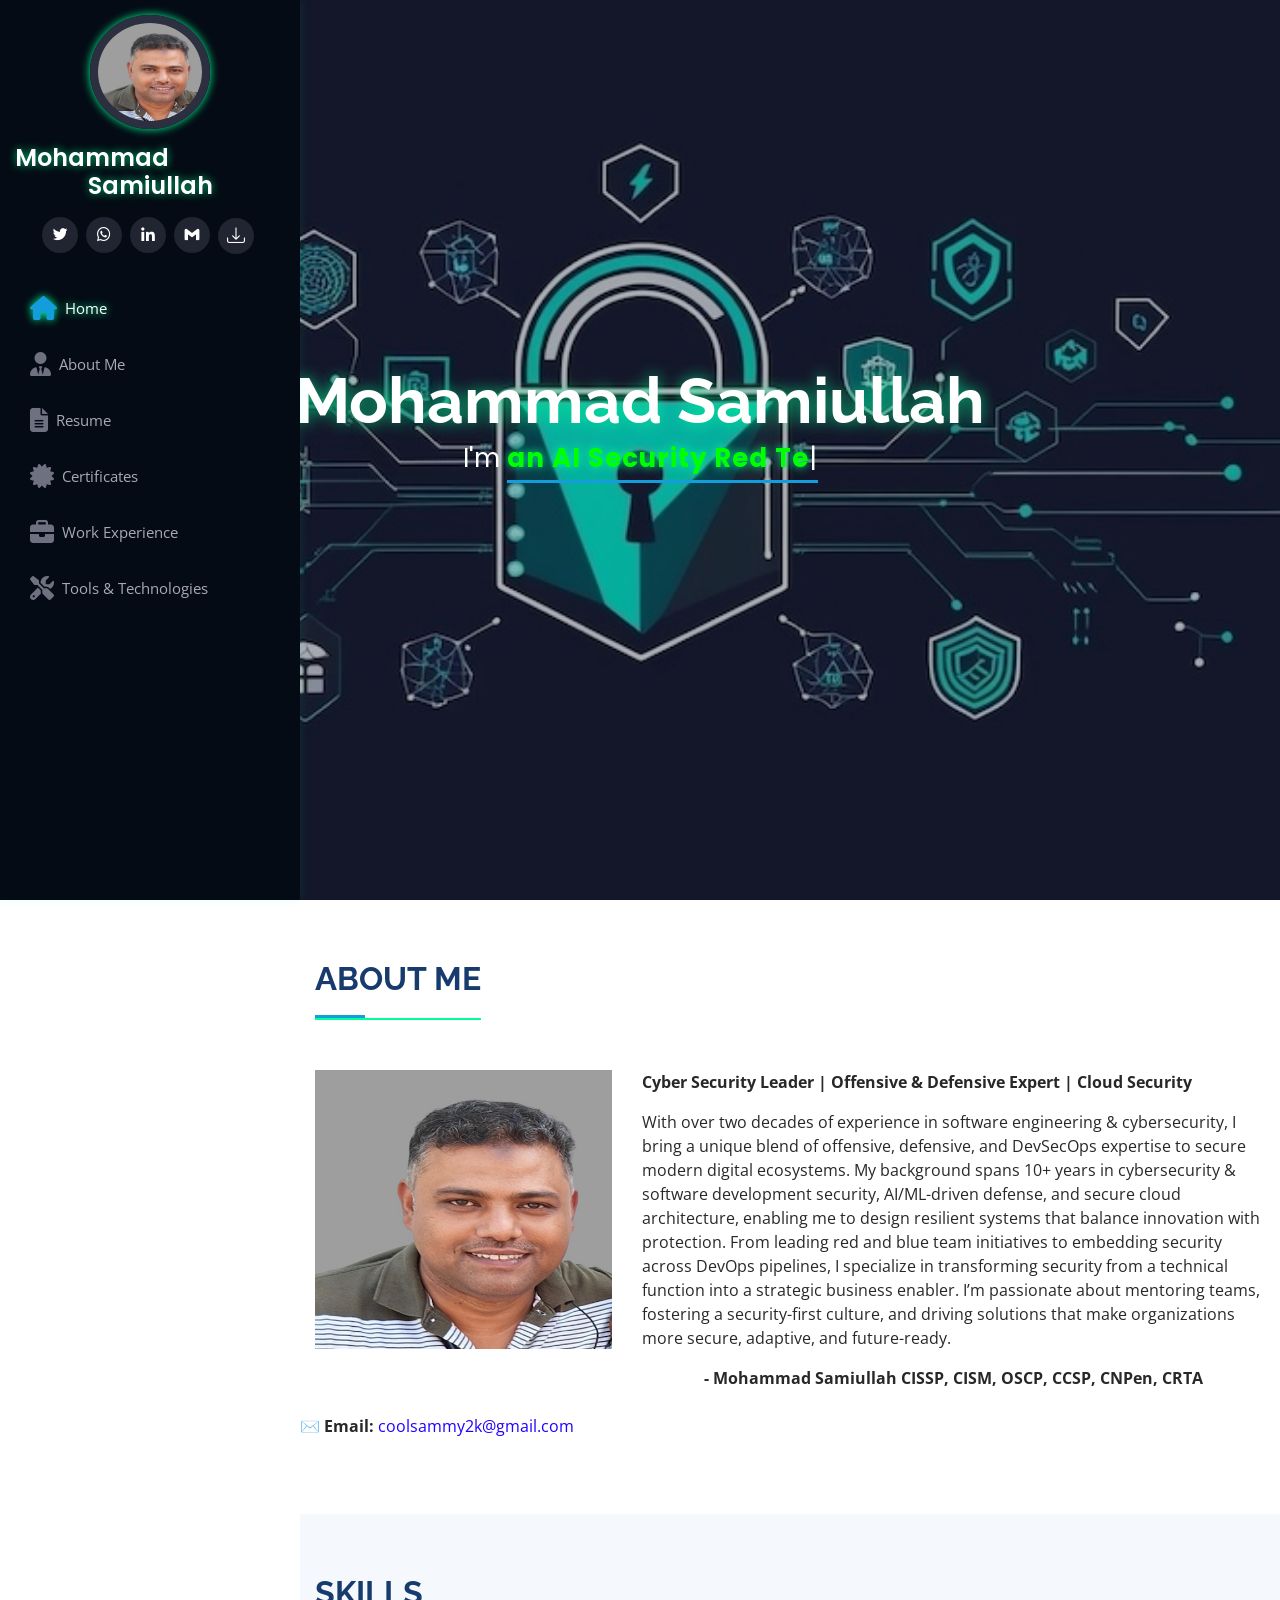
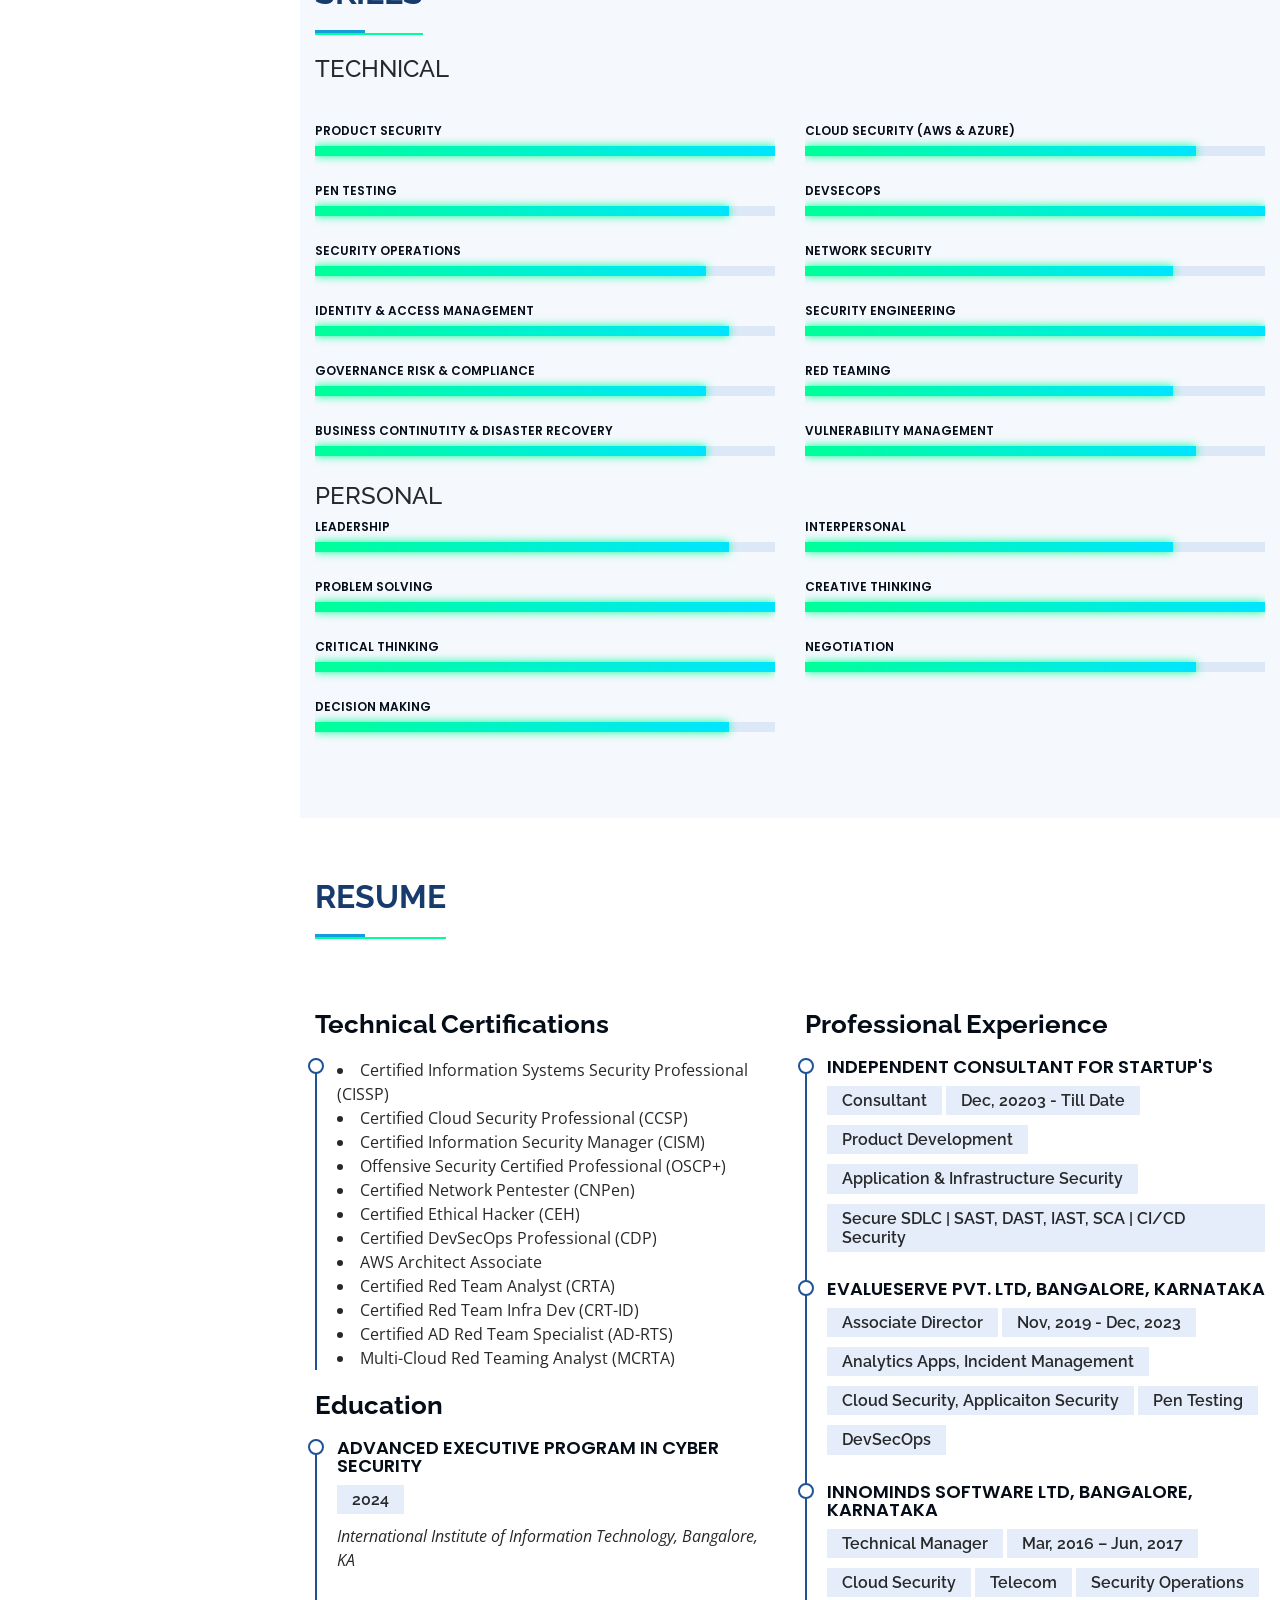
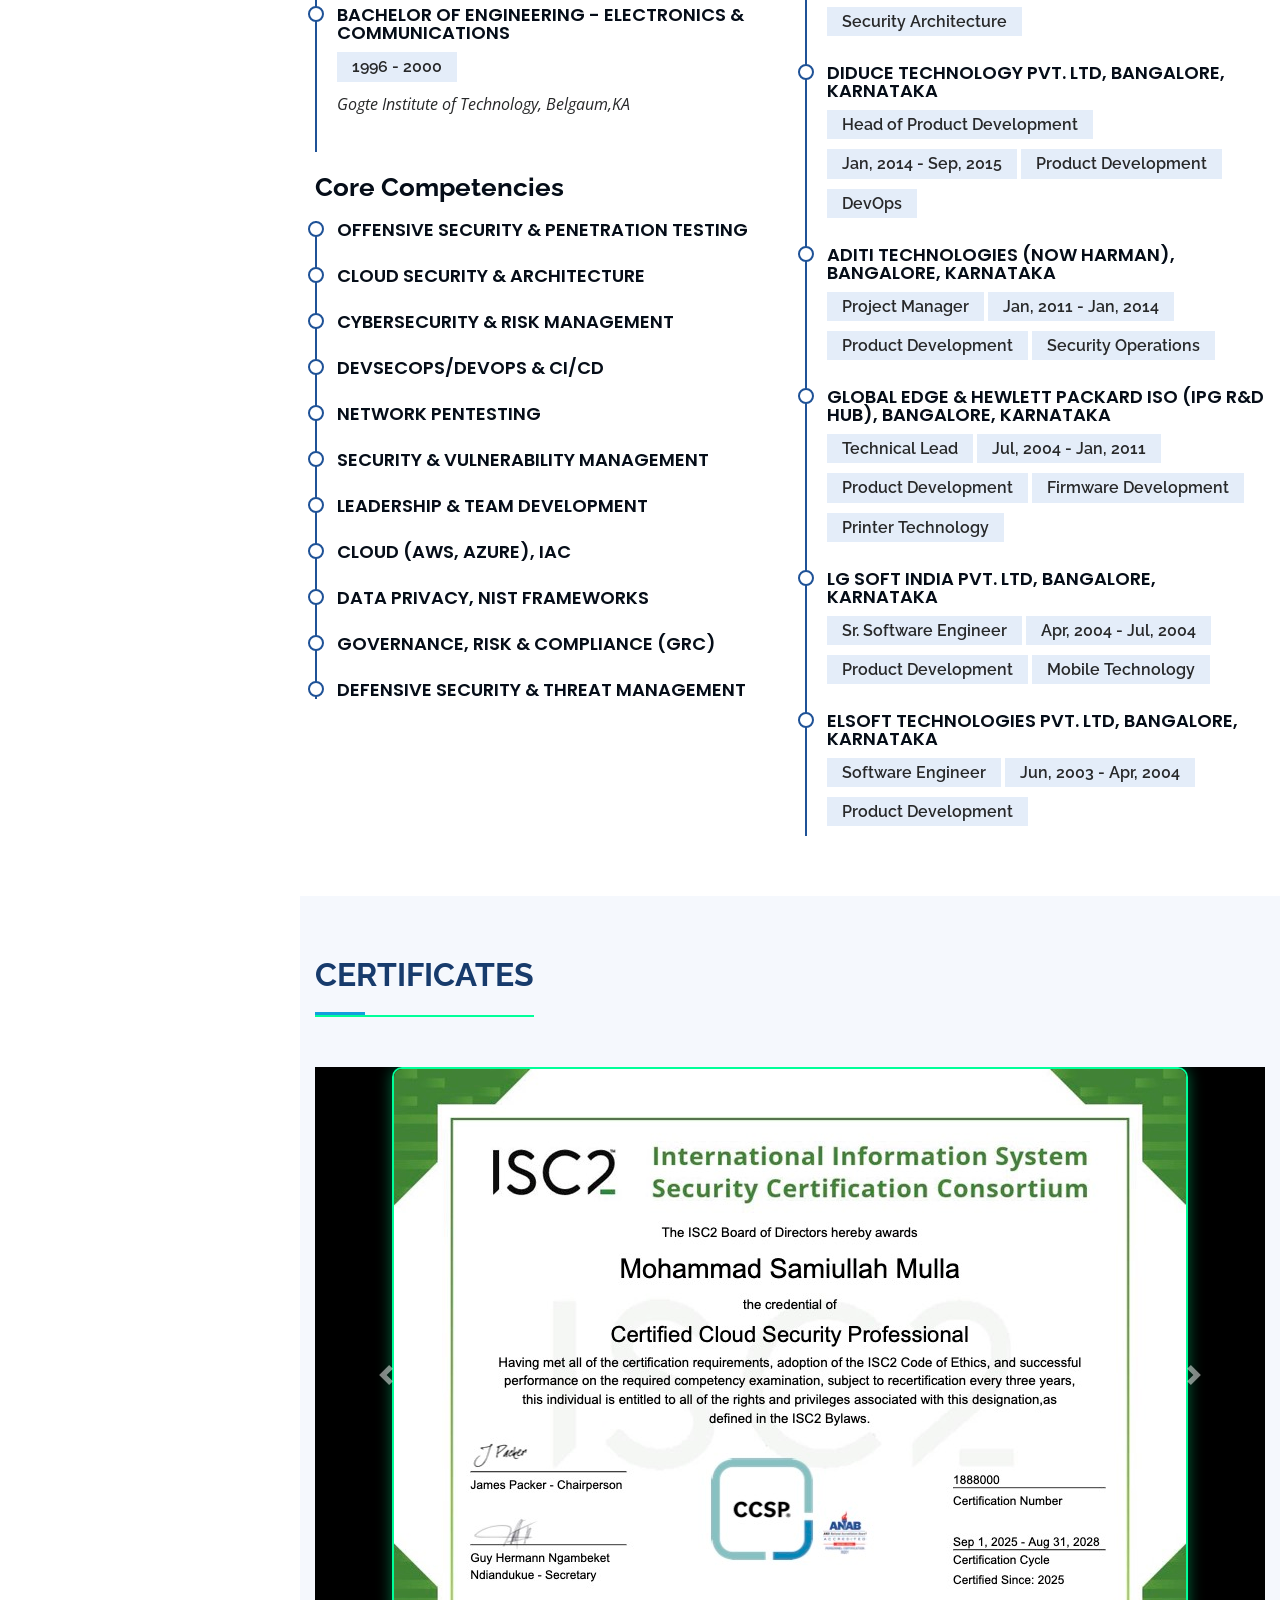
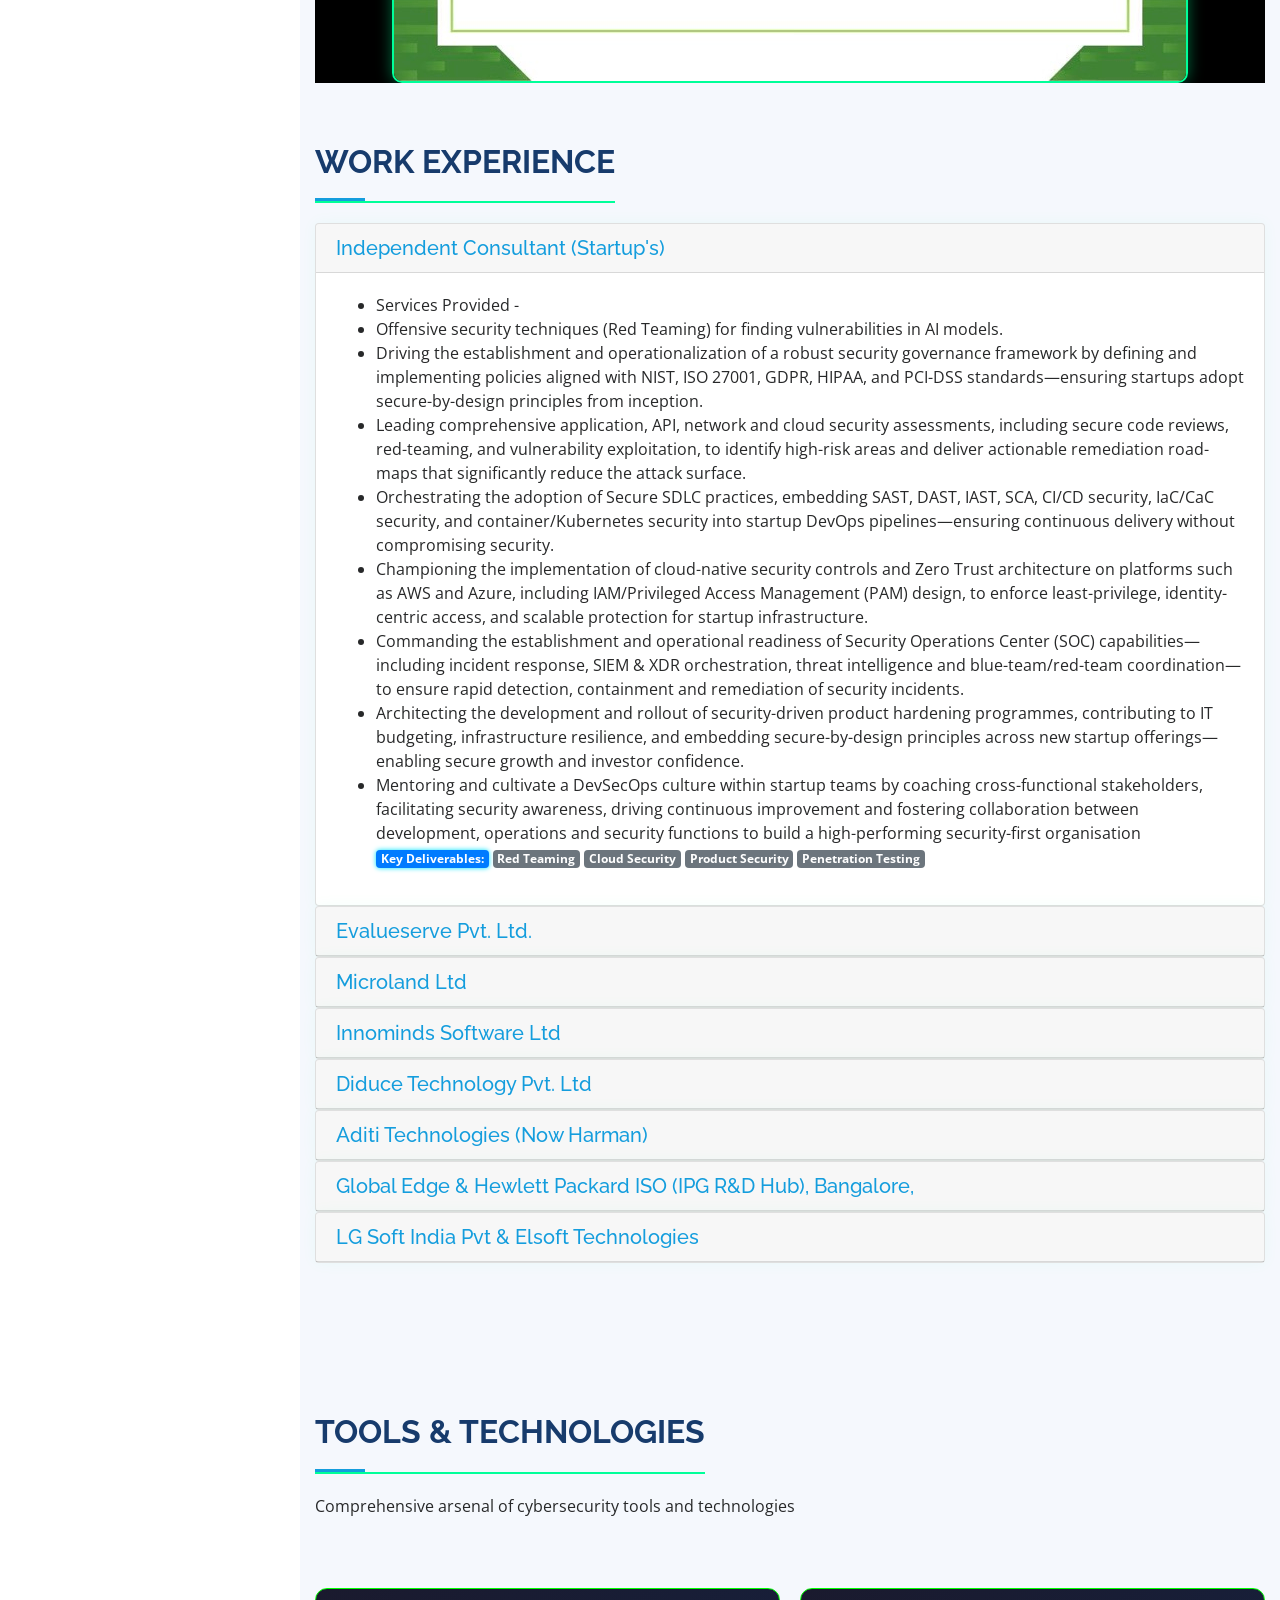
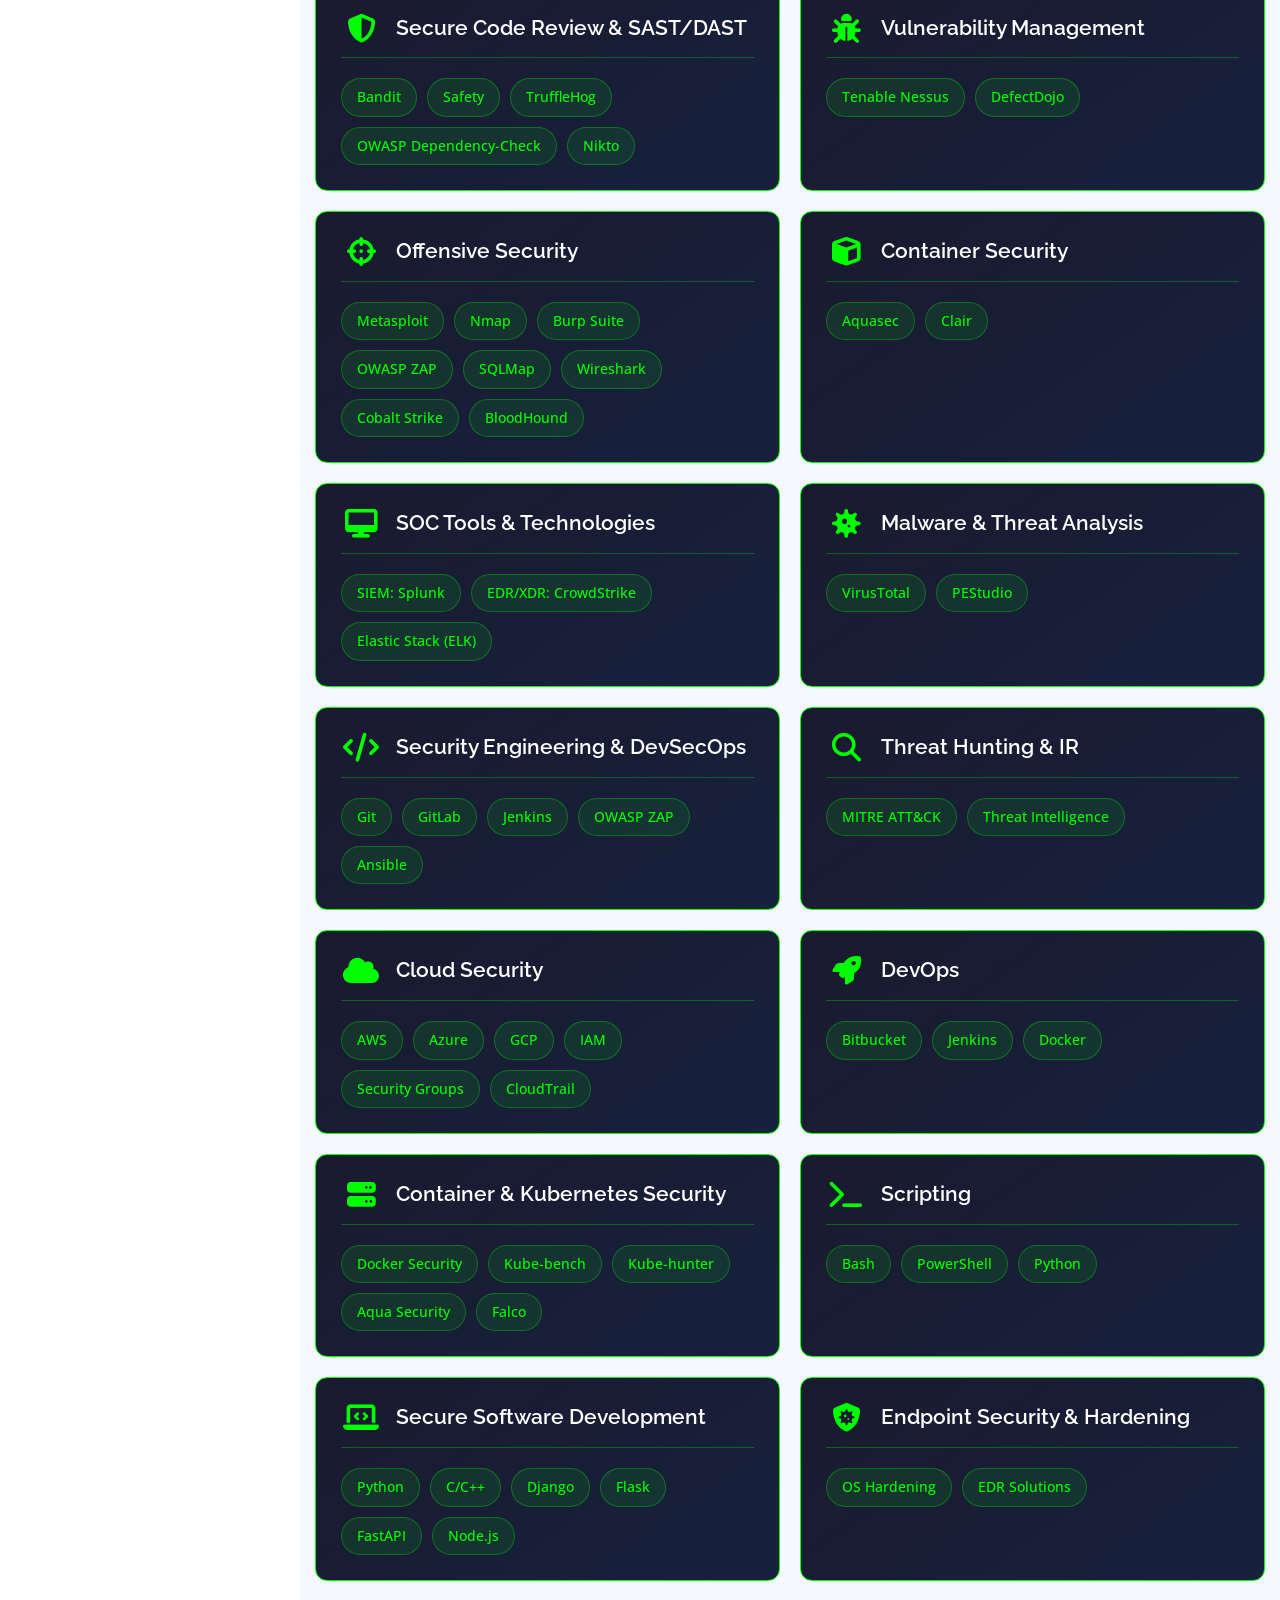
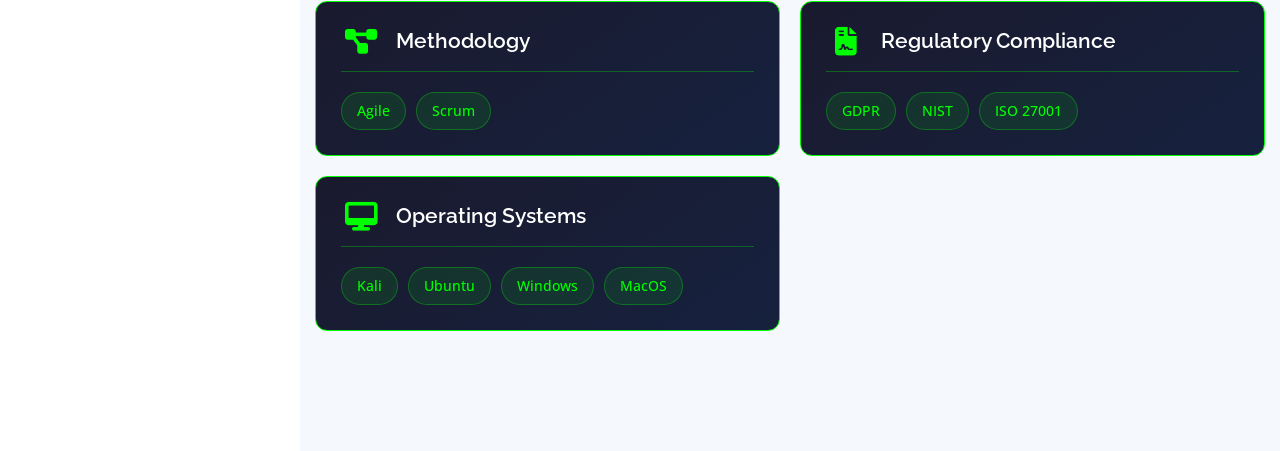
==== commit d89a6105: "Updated on AI Security" ====
--- a/index.html
+++ b/index.html
@@ -85,7 +85,7 @@
     <div class="hero-container" data-aos="fade-in">
       <h1>Mohammad Samiullah</h1>
       <p>I'm <span class="typed"
-          data-typed-items="a CyberSecurity Leader, a Red Teamer, a CyberSecurity Expert, a Pen Tester"
+          data-typed-items="an AI Security Red Teamer, a Red Teamer, a CyberSecurity Expert, a Pen Tester"
           style="color: #00ff00; font-weight: bold;"></span></p>
     </div>
   </section>
@@ -487,6 +487,7 @@
                   <div class="card-body">
                     <ul>
                       <li>Services Provided -</li>
+                      <li>Offensive security techniques (Red Teaming) for finding vulnerabilities in AI models.</li>
                       <li>Driving the establishment and operationalization of a robust security governance framework by defining and implementing policies aligned with NIST, ISO 27001, GDPR, HIPAA, and PCI-DSS standards—ensuring startups adopt secure-by-design principles from inception.</li>
                       <li>Leading comprehensive application, API, network and cloud security assessments, including secure code reviews, red-teaming, and vulnerability exploitation, to identify high-risk areas and deliver actionable remediation road-maps that significantly reduce the attack surface.</li>
                       <li>Orchestrating the adoption of Secure SDLC practices, embedding SAST, DAST, IAST, SCA, CI/CD security, IaC/CaC security, and container/Kubernetes security into startup DevOps pipelines—ensuring continuous delivery without compromising security.</li>
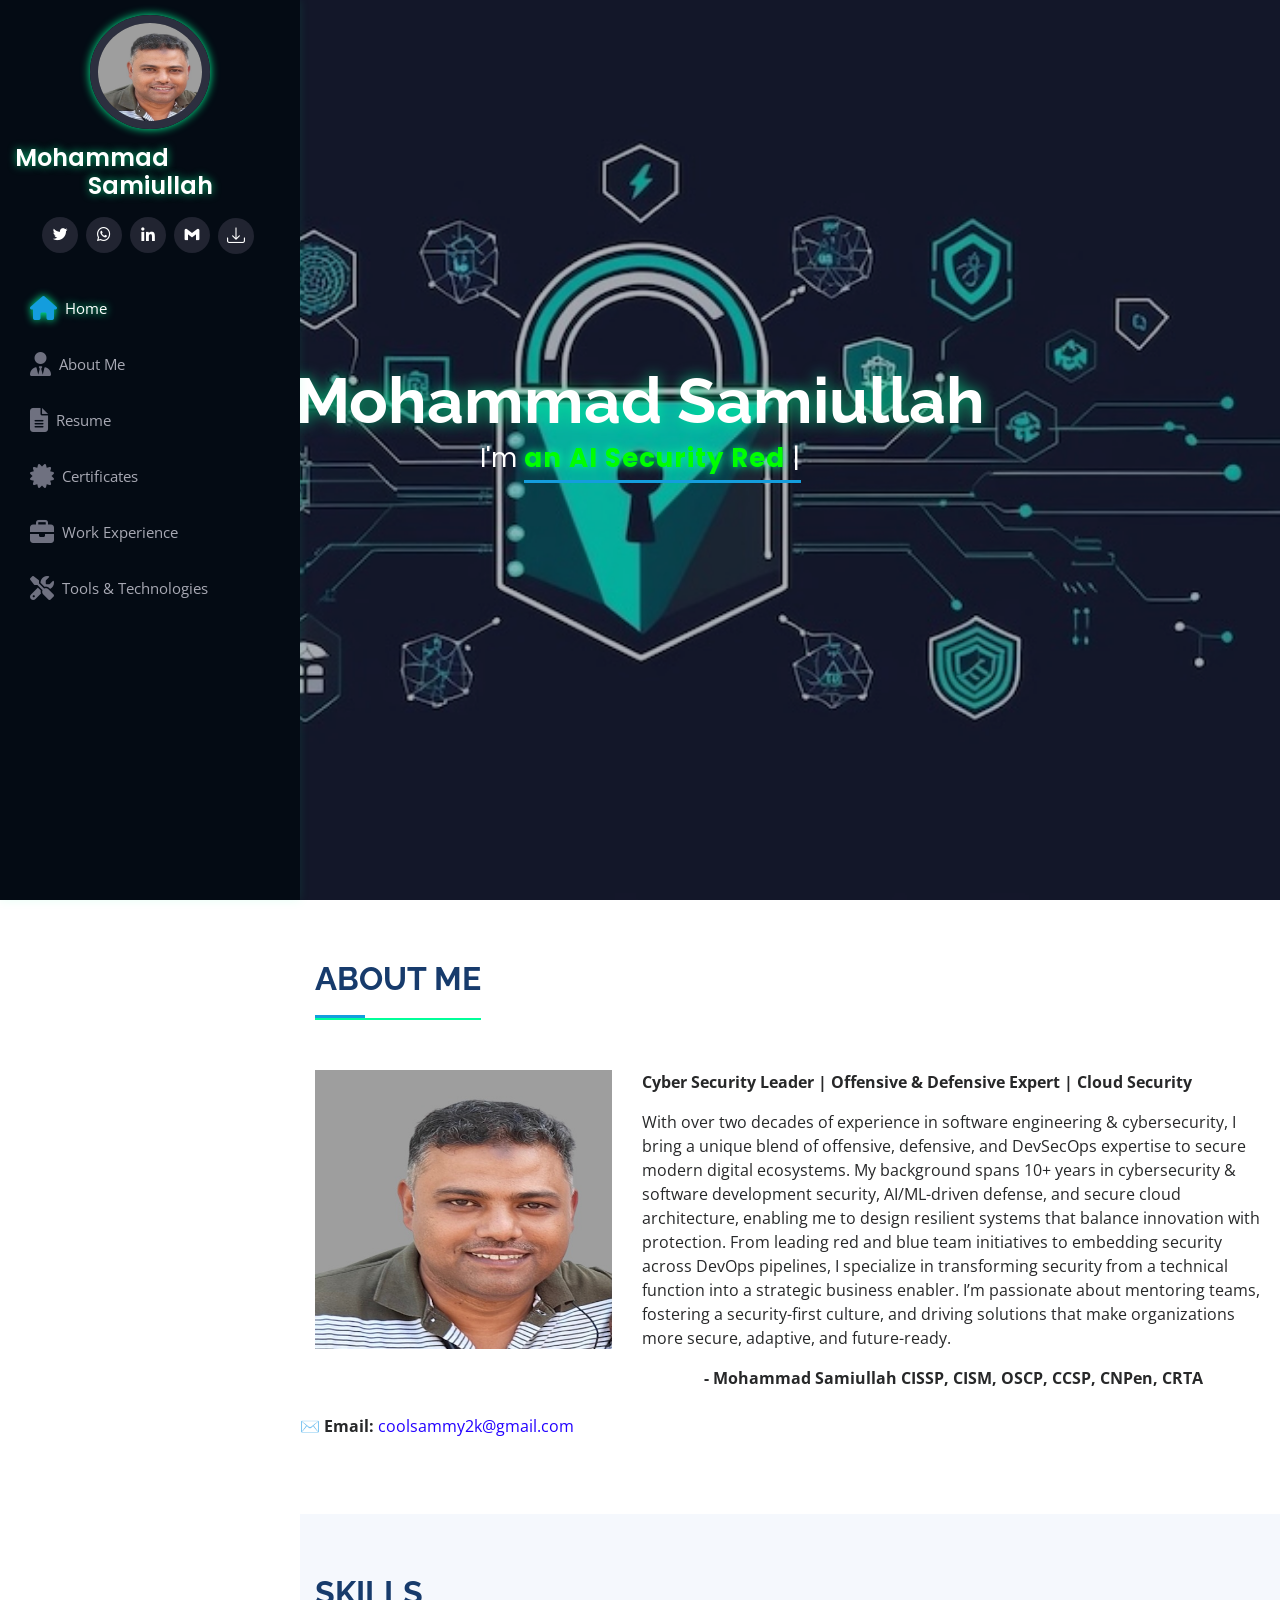
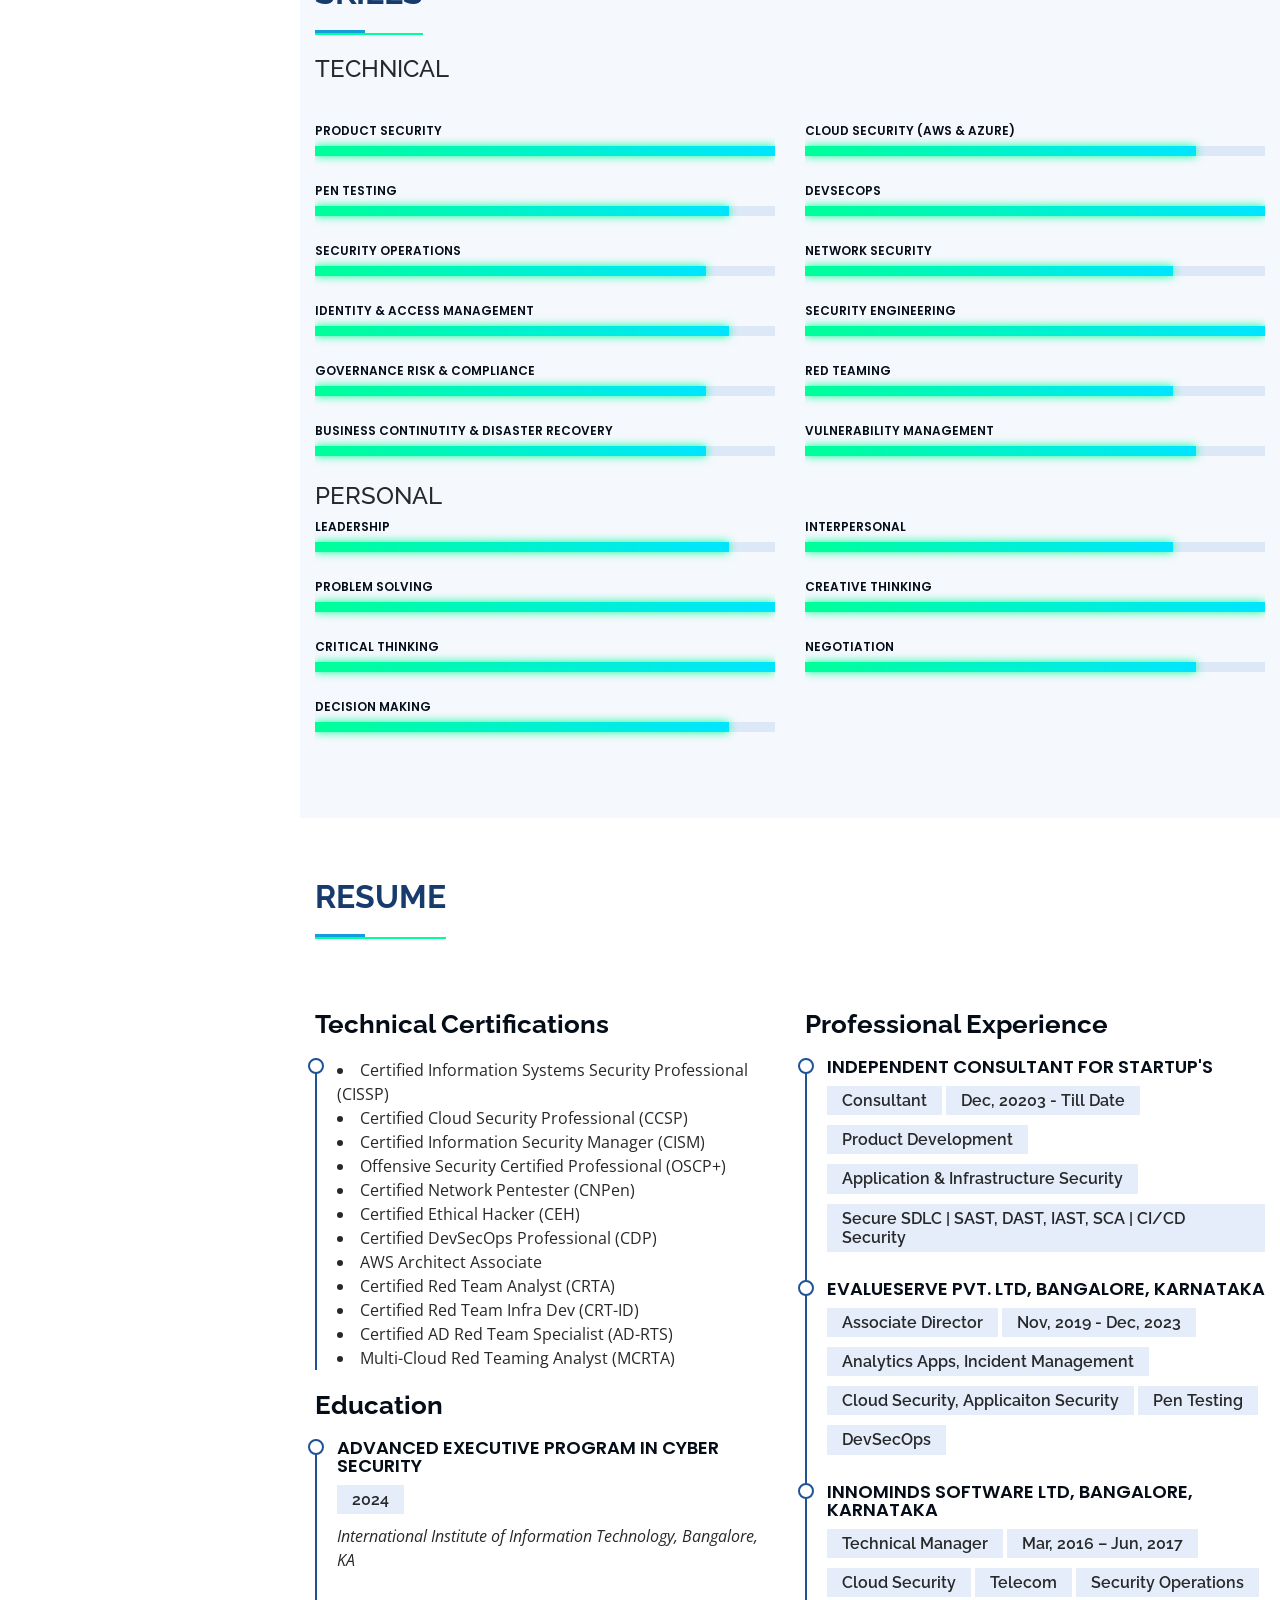
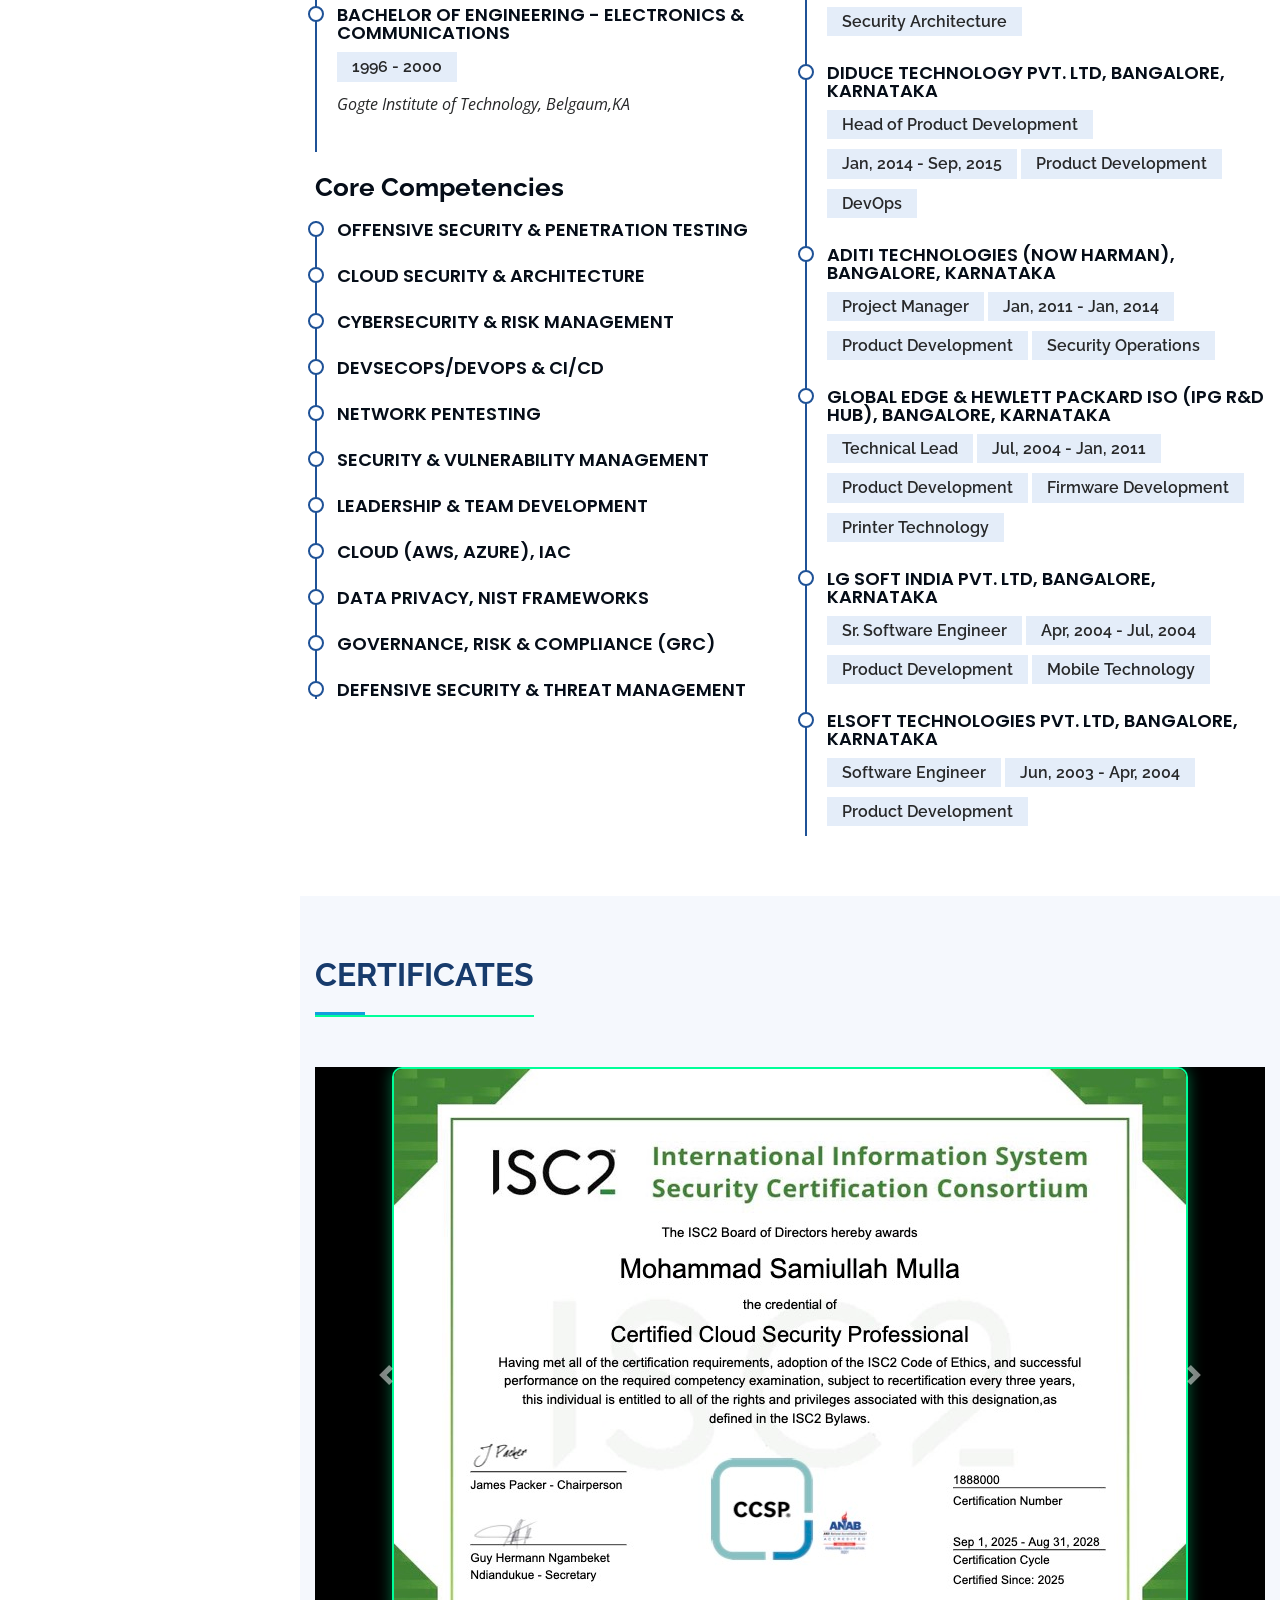
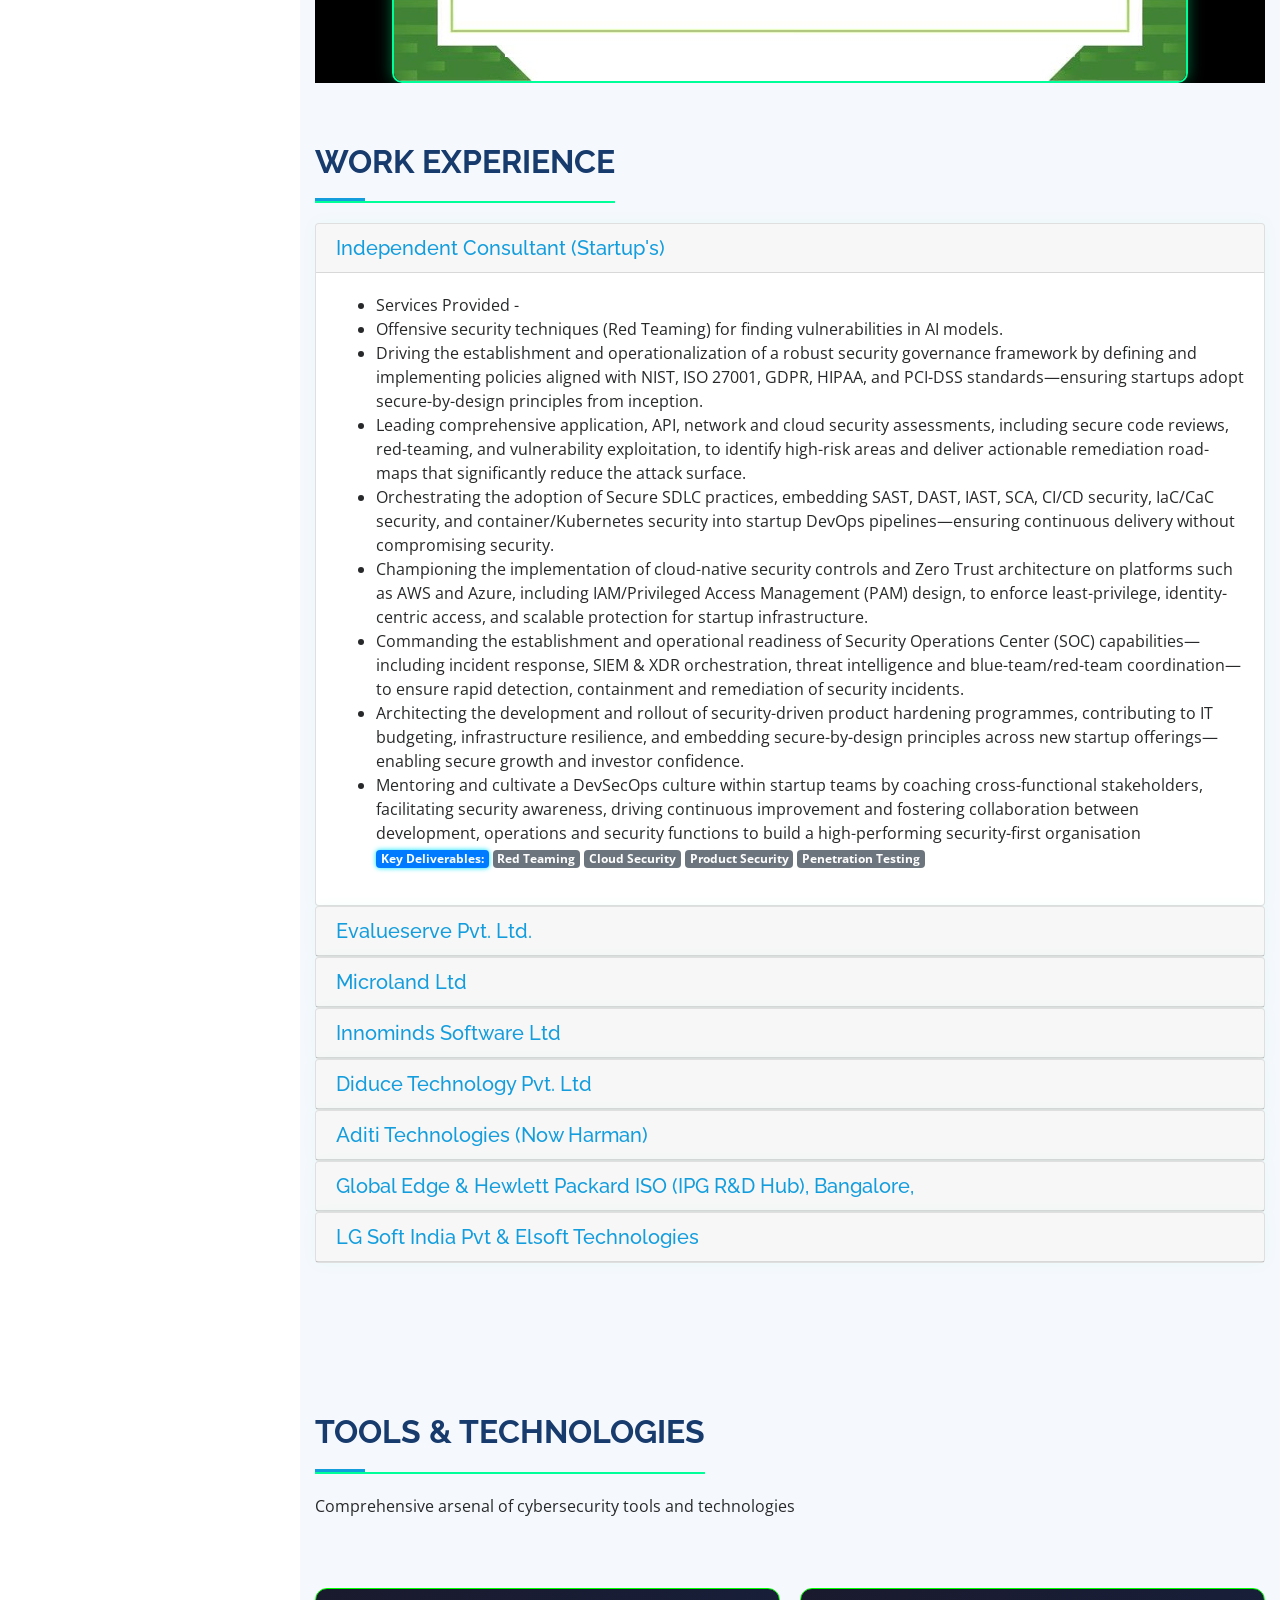
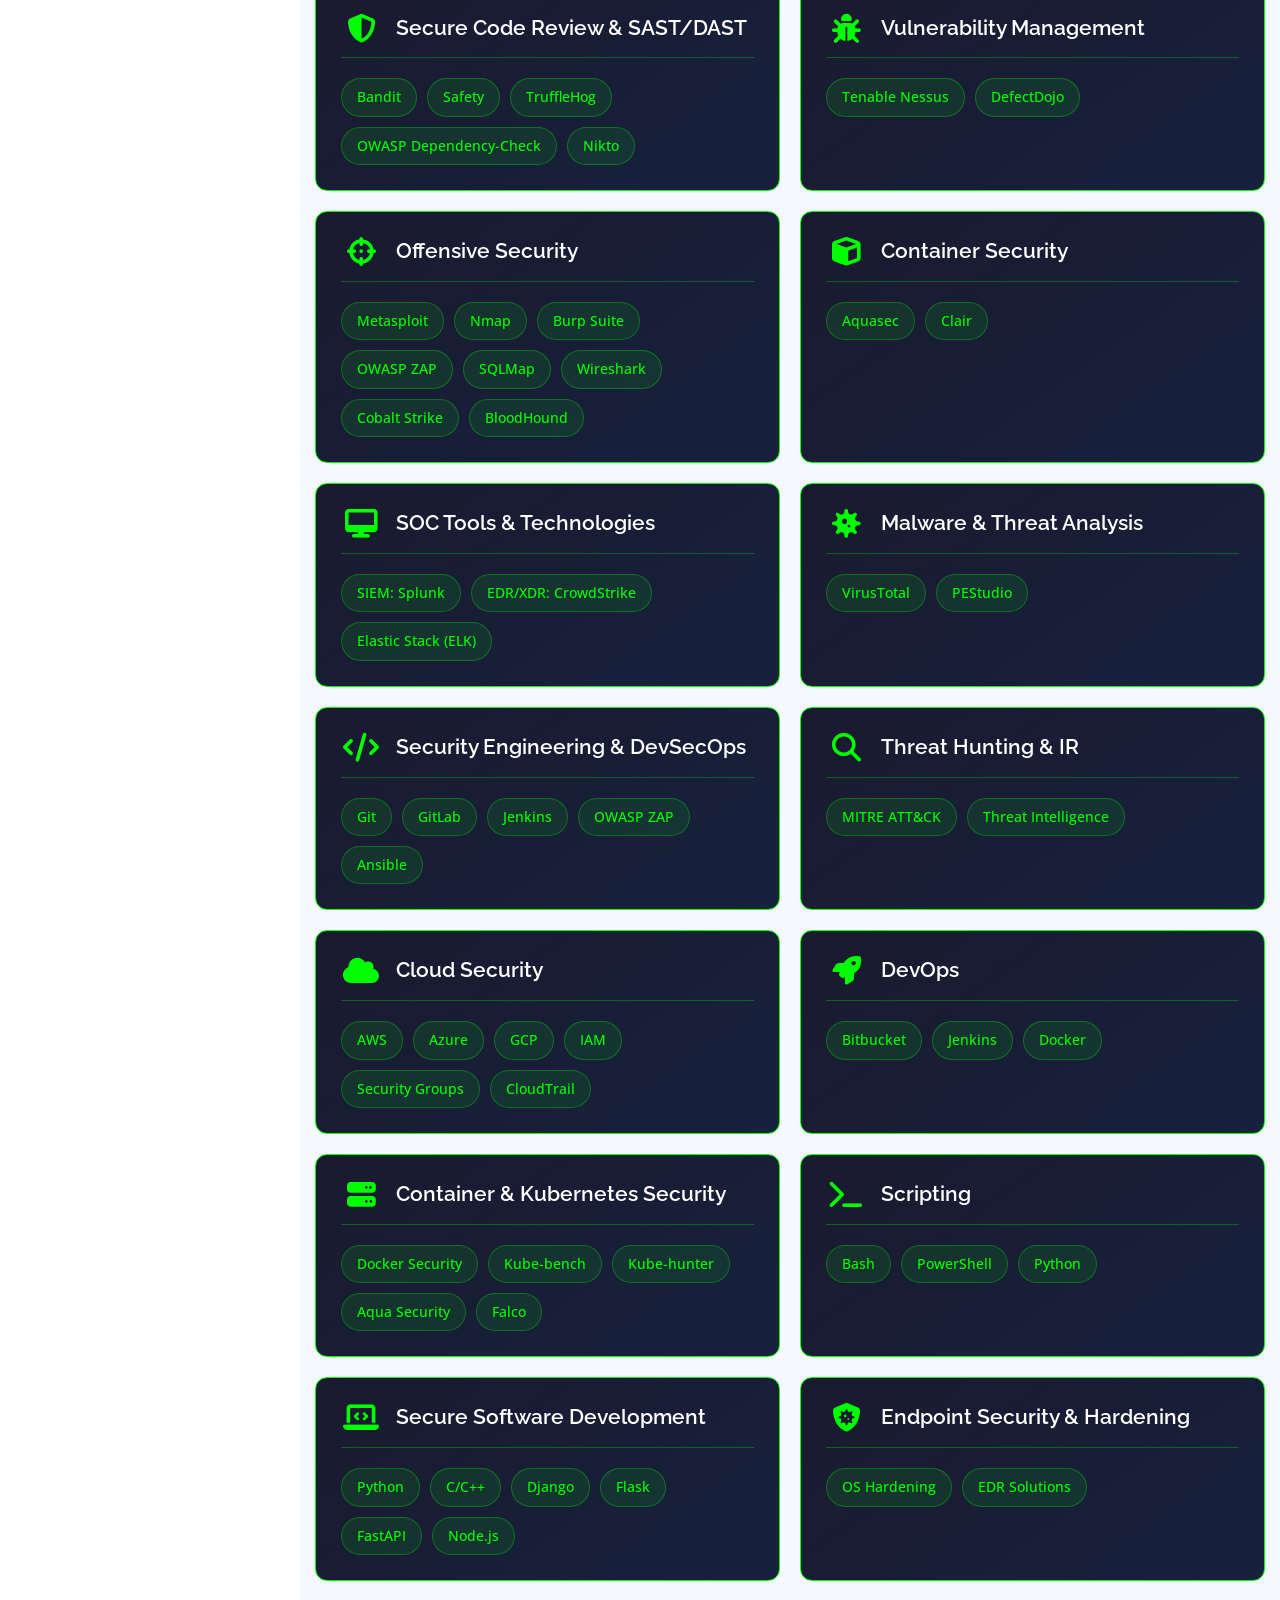
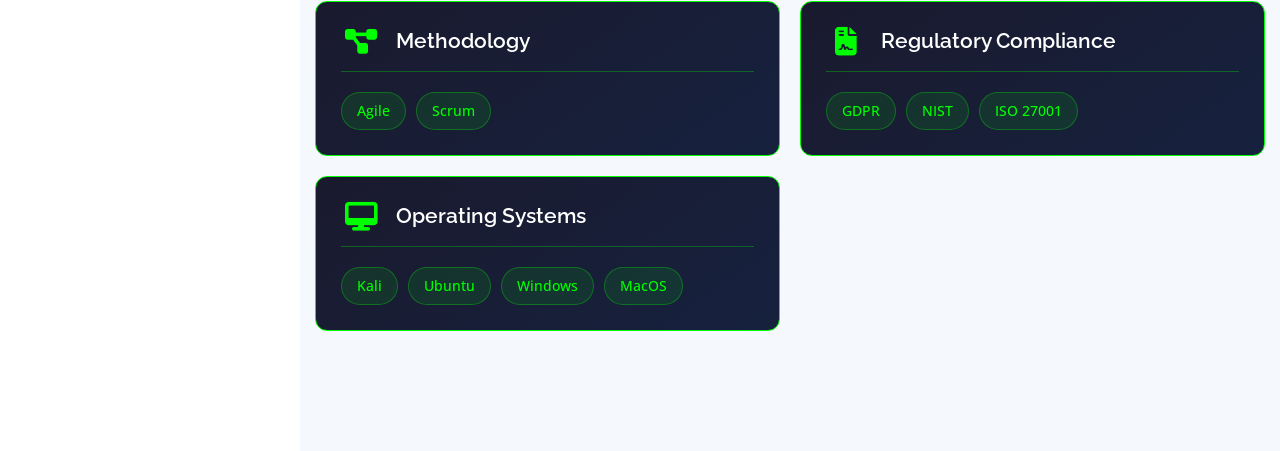
==== commit baf239c1: "Added PMP and ACP Certificates" ====
--- a/index.html
+++ b/index.html
@@ -428,6 +428,8 @@
             <li data-target="#certificatesCarousel" data-slide-to="11"></li>
             <li data-target="#certificatesCarousel" data-slide-to="12"></li>
             <li data-target="#certificatesCarousel" data-slide-to="13"></li>
+            <li data-target="#certificatesCarousel" data-slide-to="14"></li>
+            <li data-target="#certificatesCarousel" data-slide-to="15"></li>
           </ol>
           <div class="carousel-inner" role="listbox">
             <div class="carousel-item active"> <img class="d-block mx-auto img-fluid" src="images/cert/ccsp.jpg"
@@ -457,6 +459,10 @@
             <div class="carousel-item"> <img class="d-block mx-auto img-fluid" src="images/cert/crt-id.jpg" alt="CRT-ID">
             </div>
             <div class="carousel-item"> <img class="d-block mx-auto img-fluid" src="images/cert/mcrta.jpg" alt="CRT-ID">
+            </div>
+            <div class="carousel-item"> <img class="d-block mx-auto img-fluid" src="images/cert/PMP.jpg" alt="PMP">
+            </div>
+            <div class="carousel-item"> <img class="d-block mx-auto img-fluid" src="images/cert/ACP.jpg" alt="ACP">
             </div>
           </div>
           <a class="carousel-control-prev" href="#certificatesCarousel" role="button" data-slide="prev">
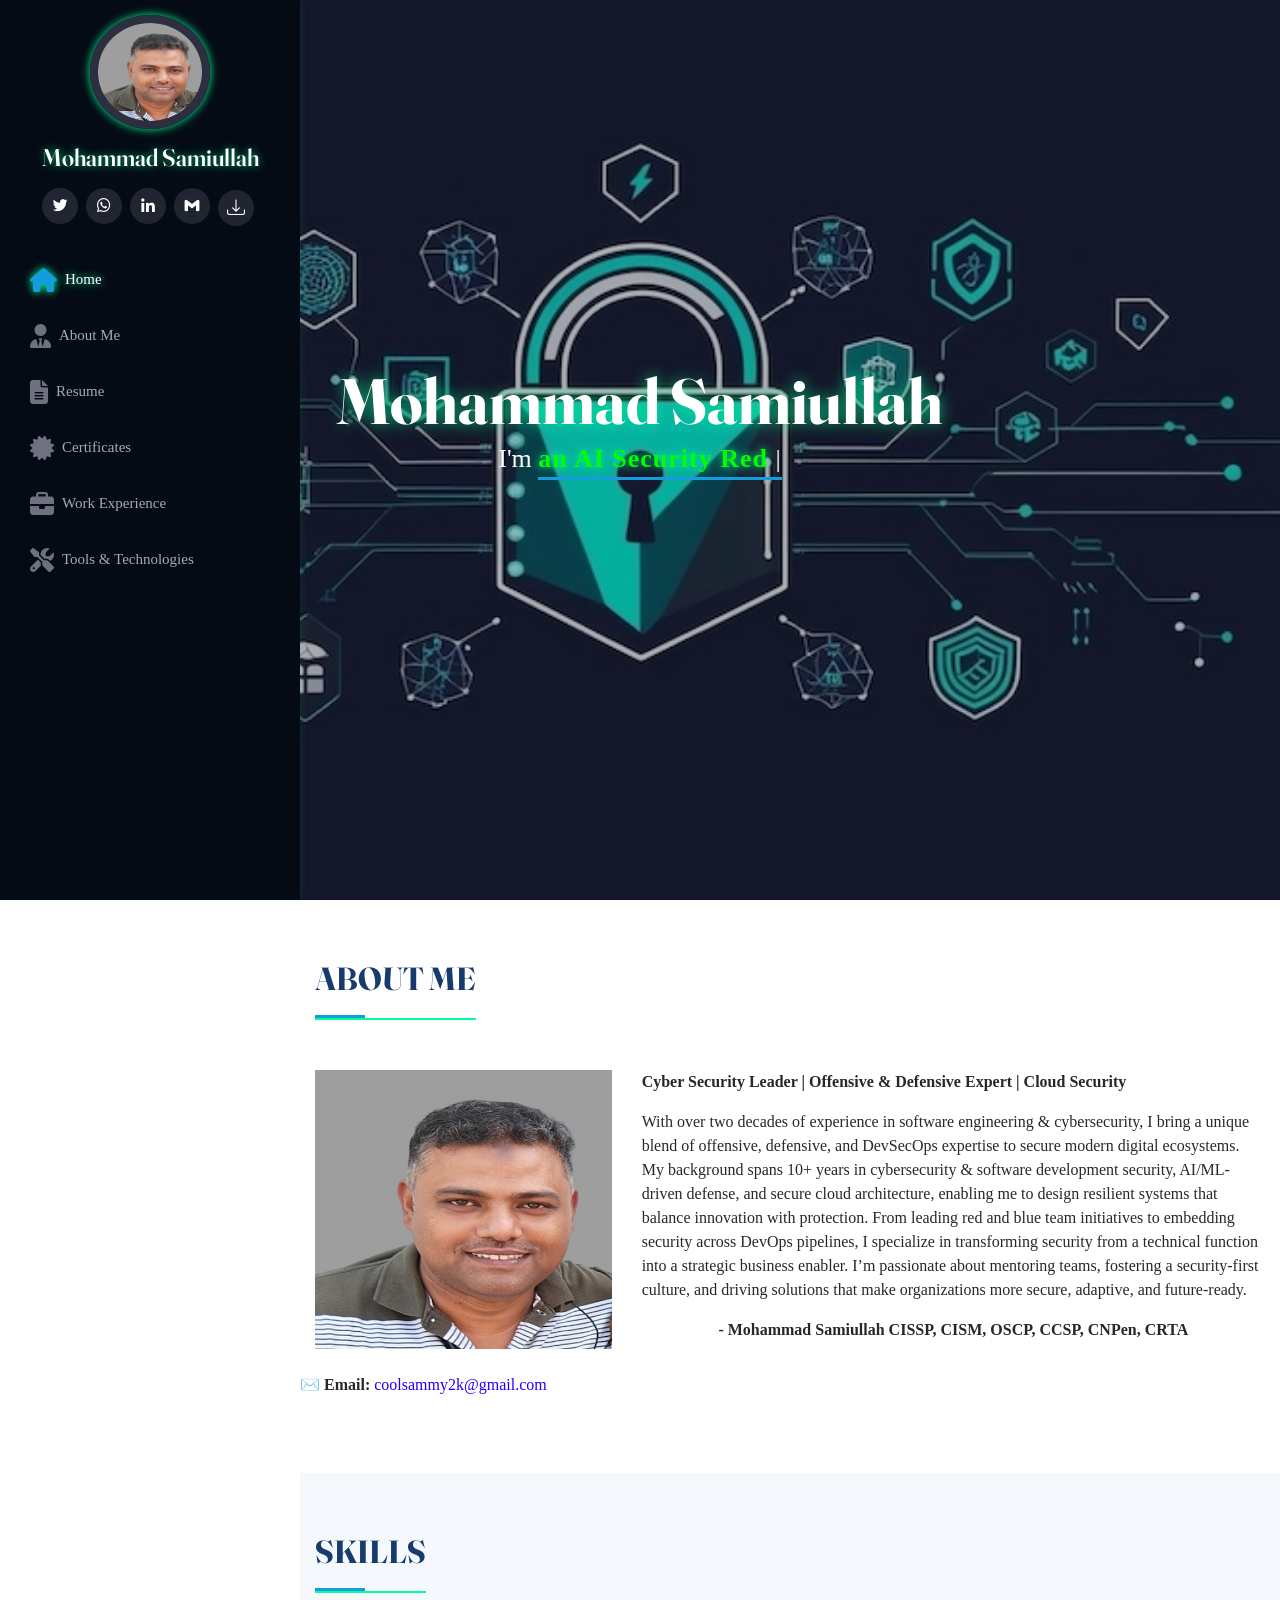
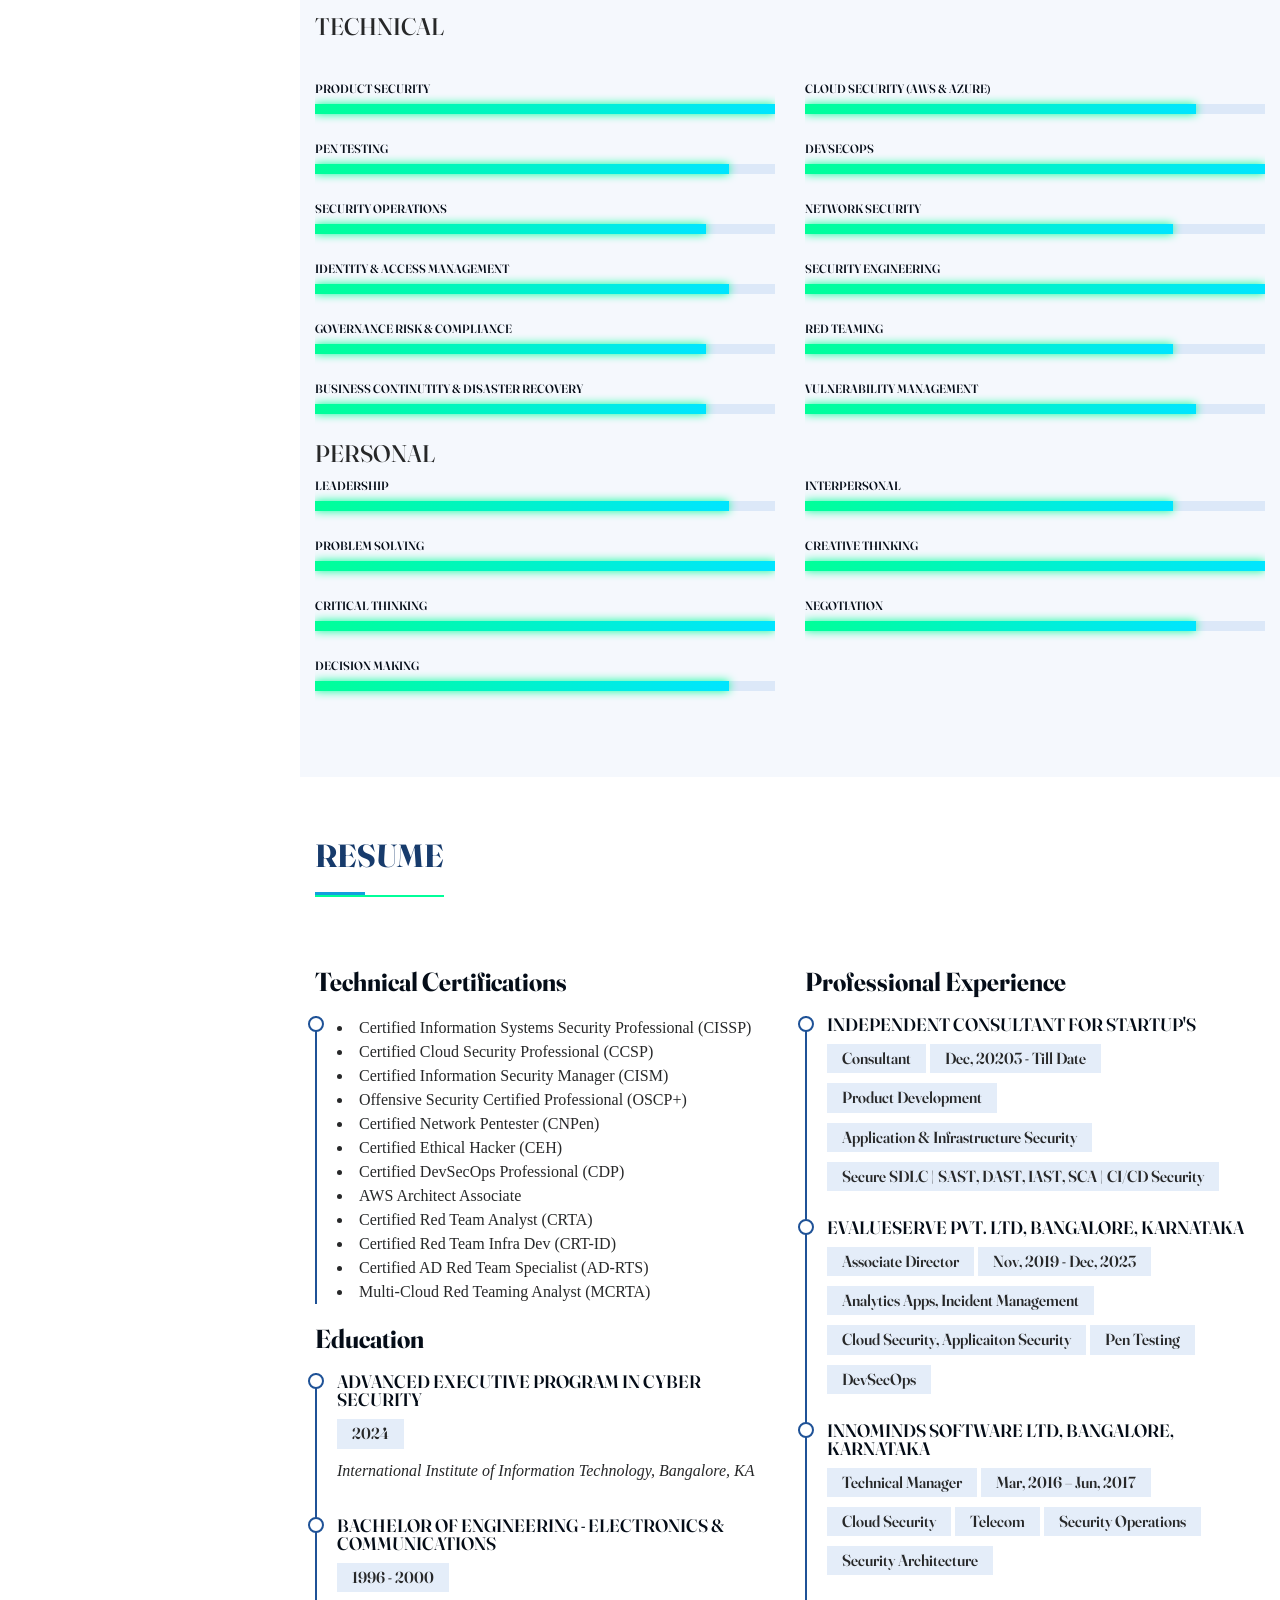
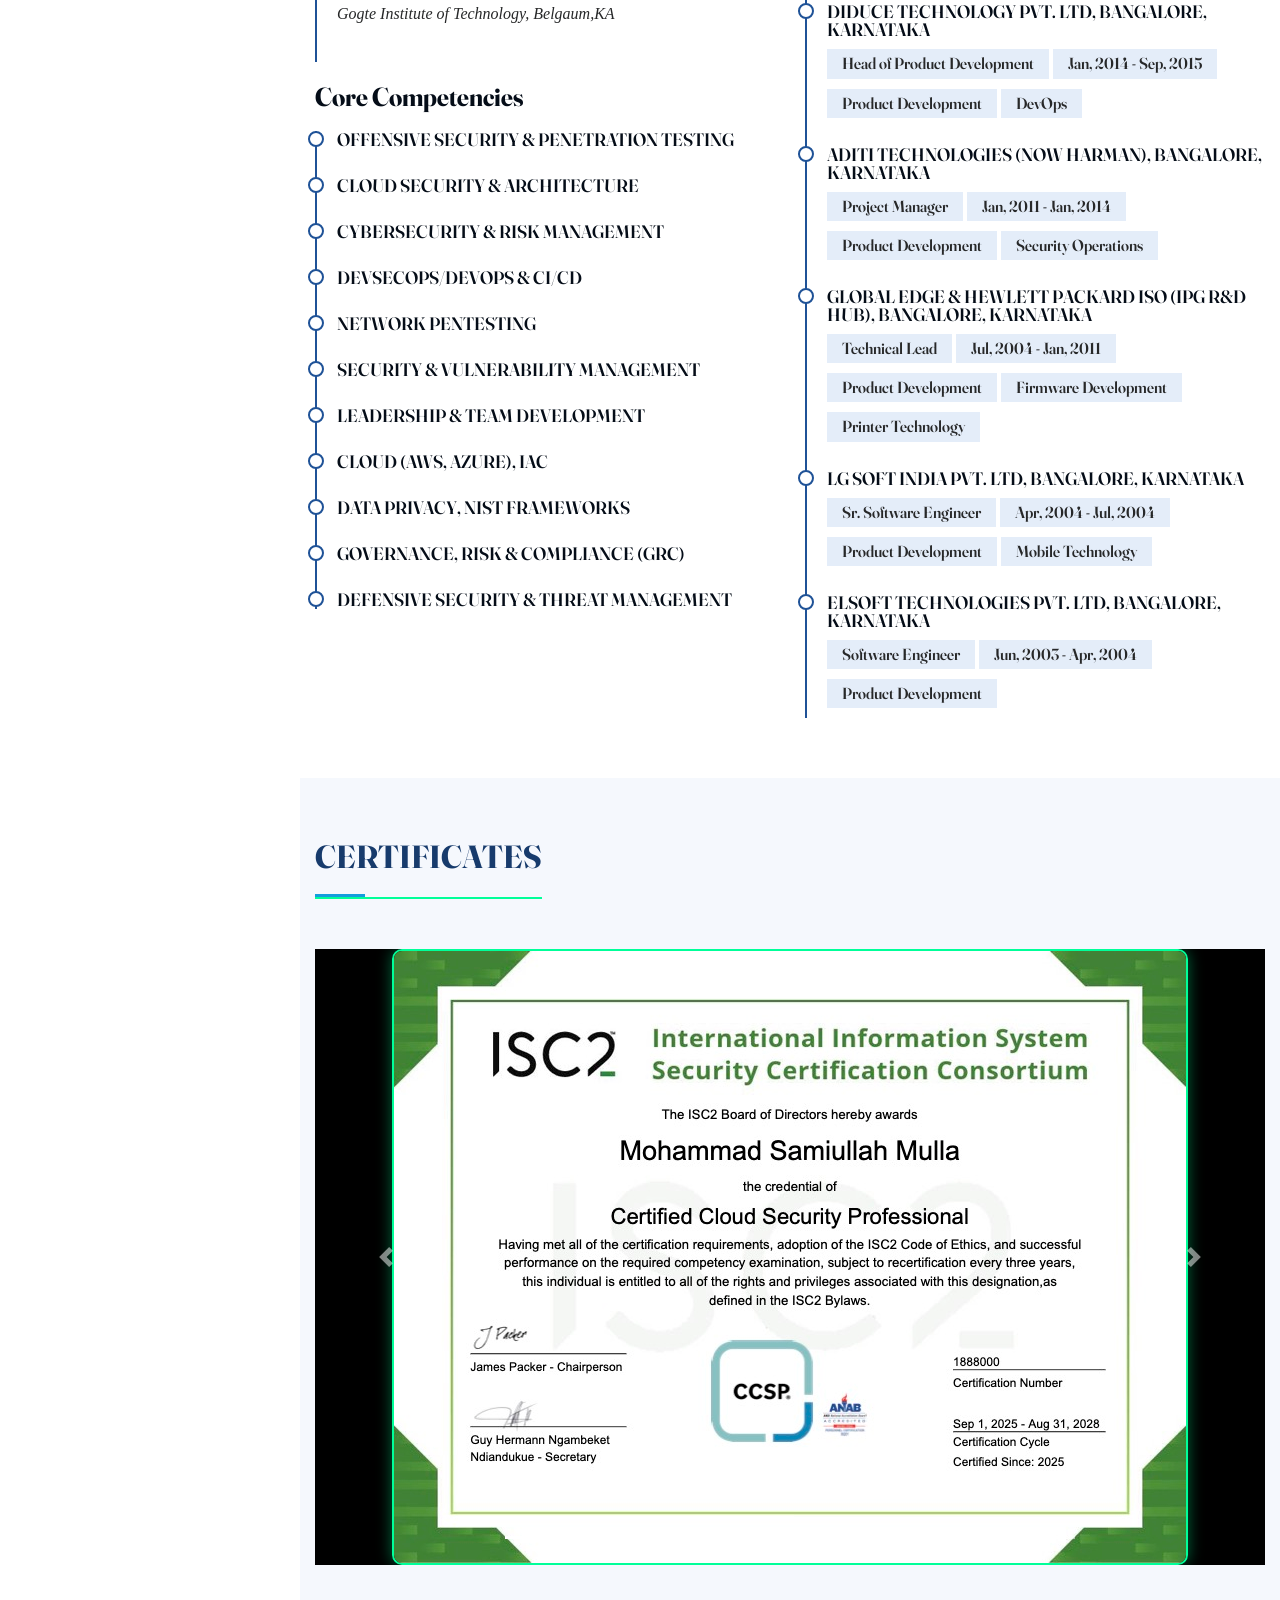
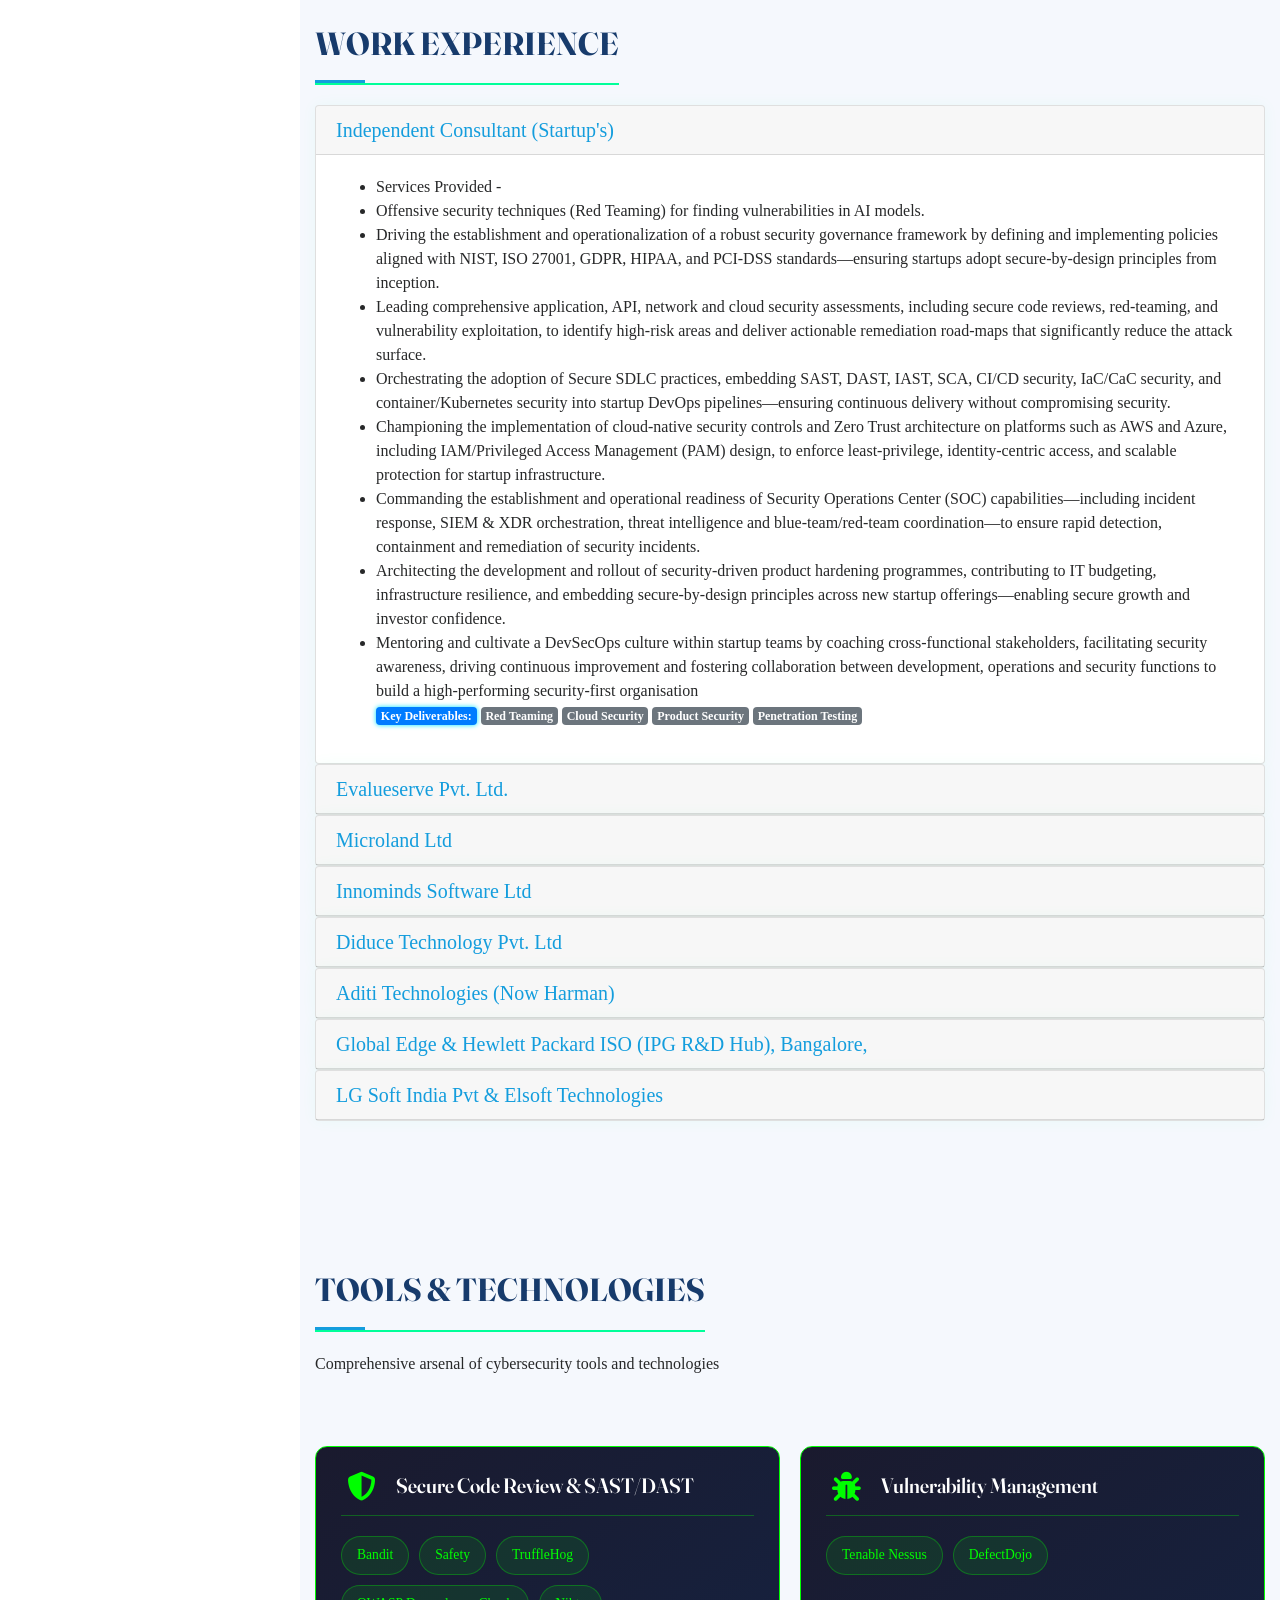
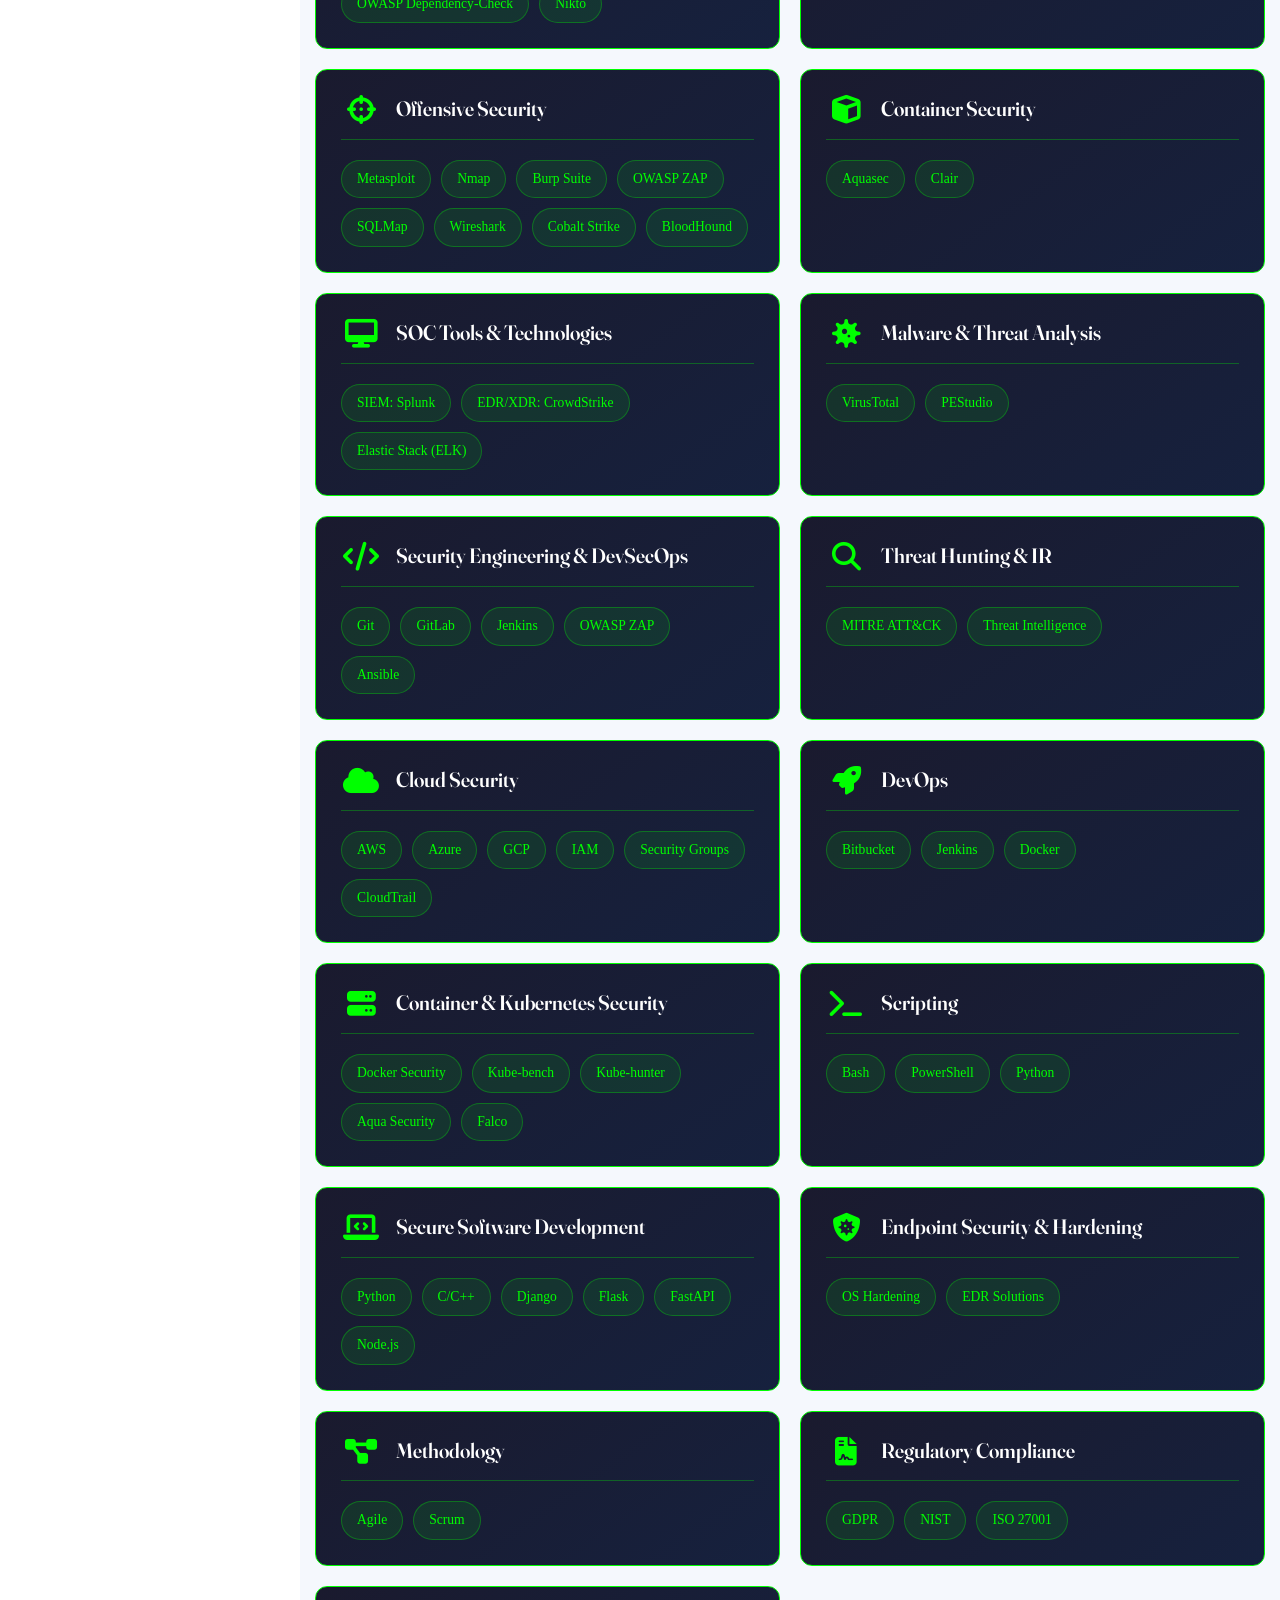
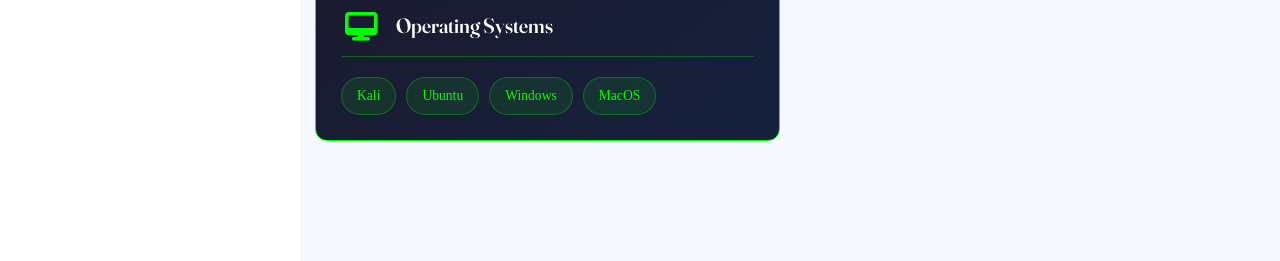
==== commit 2a22b422: "Updated with Fraunces and New York font" ====
--- a/index.html
+++ b/index.html
@@ -27,6 +27,40 @@
 
   <!-- Template Main CSS File -->
   <link href="assets/css/style.css" rel="stylesheet">
+
+  <!-- Font overrides: Fraunces (headings) + New York (body) -->
+  <link href="https://fonts.googleapis.com/css2?family=Fraunces:ital,opsz,wght@0,9..144,300..900;1,9..144,300..900&display=swap" rel="stylesheet">
+  <style>
+    body,
+    p, li, a, span, td, th, label, input, textarea, select, button,
+    blockquote, figcaption, small, strong, em, div,
+    .section-title p,
+    .resume-item p, .resume-item ul, .resume-item ul li,
+    .facts .count-box p, .facts .count-box a,
+    .nav-menu a, .nav-menu a span,
+    #hero p, #hero p span,
+    .testimonials .testimonial-item,
+    .contact .info, .contact .info p,
+    .credits, #footer {
+      font-family: "New York", ui-serif, Georgia, "Times New Roman", serif;
+    }
+
+    h1, h2, h3, h4, h5, h6,
+    .section-title h2,
+    #header .profile h1, #header h1, #header h1 a,
+    #hero h1,
+    .resume .resume-title,
+    .resume .resume-item h4,
+    .skills .progress .skill,
+    .skills .progress .val,
+    .portfolio .portfolio-info h4,
+    .services .icon-box h4, .services .icon-box h4 a,
+    .counts .count-box span,
+    .testimonials .testimonial-item h3 {
+      font-family: 'Fraunces', ui-serif, Georgia, serif;
+      font-variation-settings: 'opsz' 144, 'WONK' 0;
+    }
+  </style>
 </head>
 
 <body>
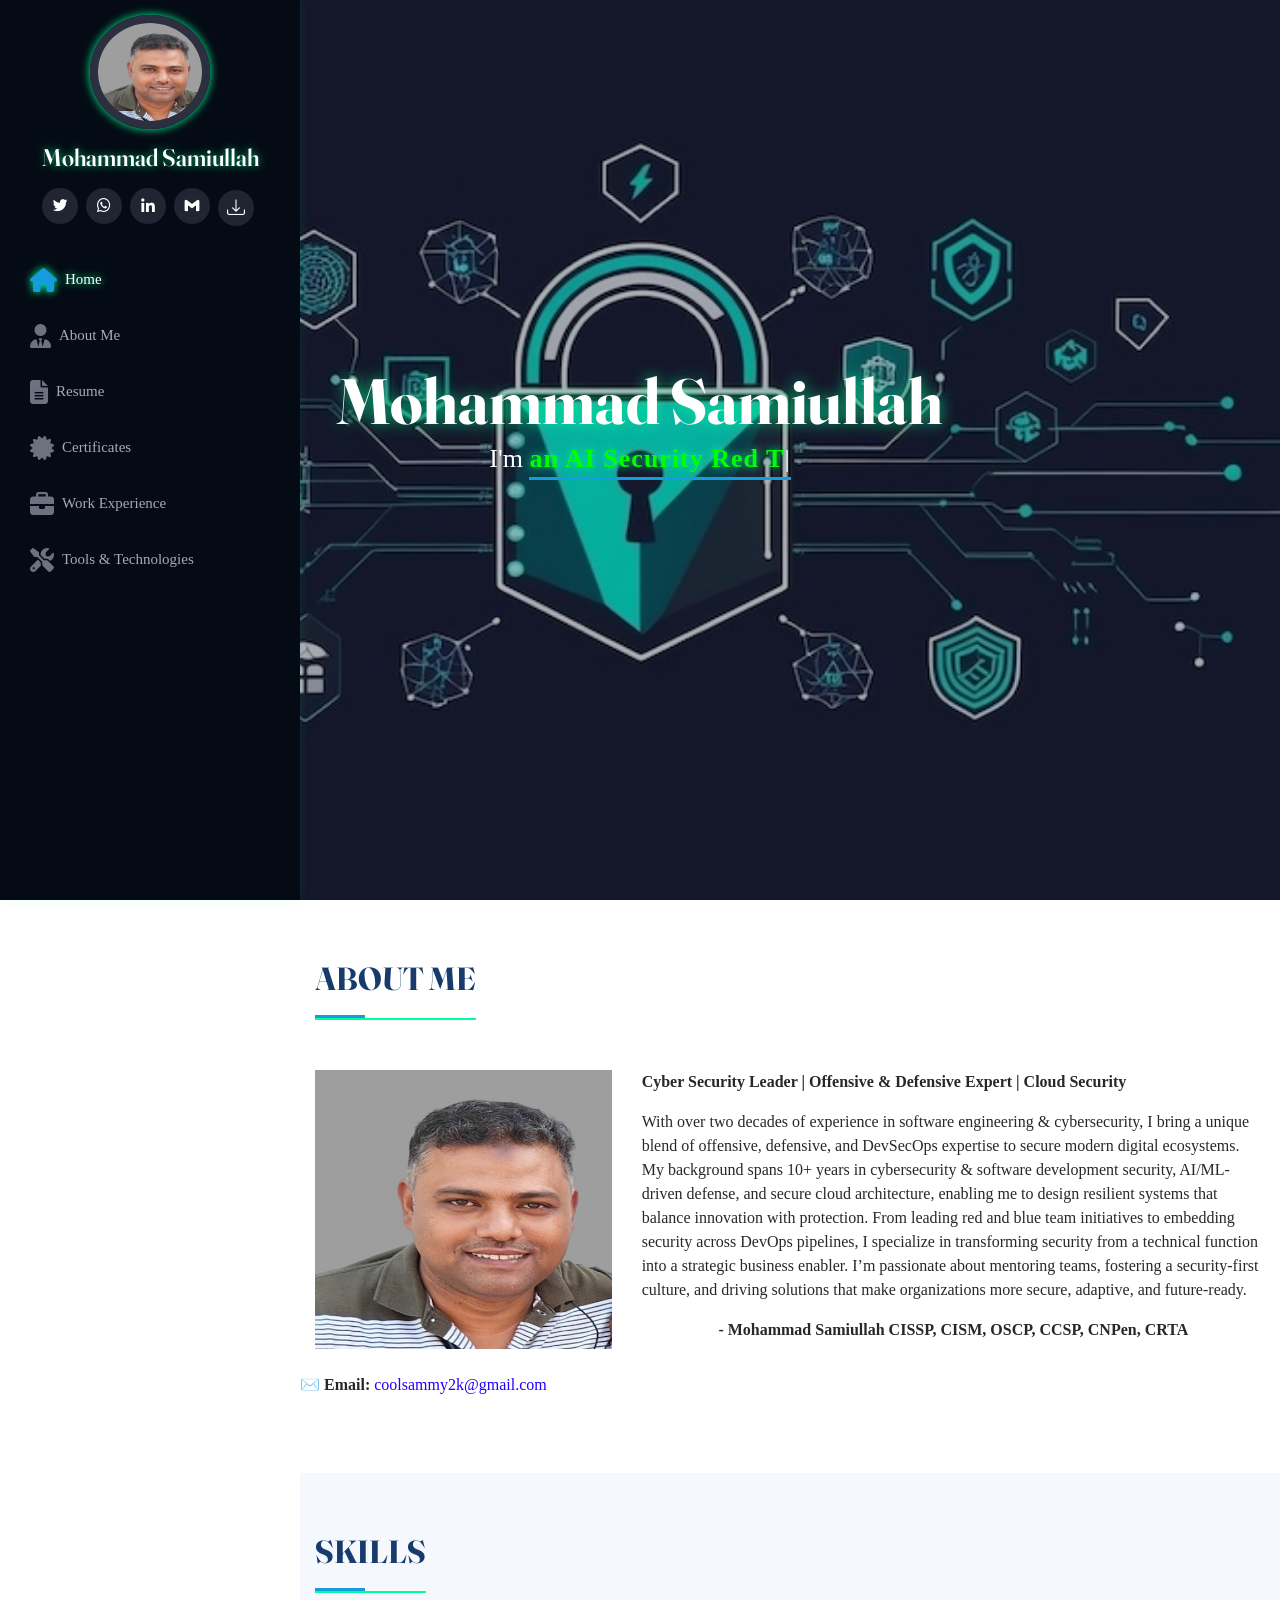
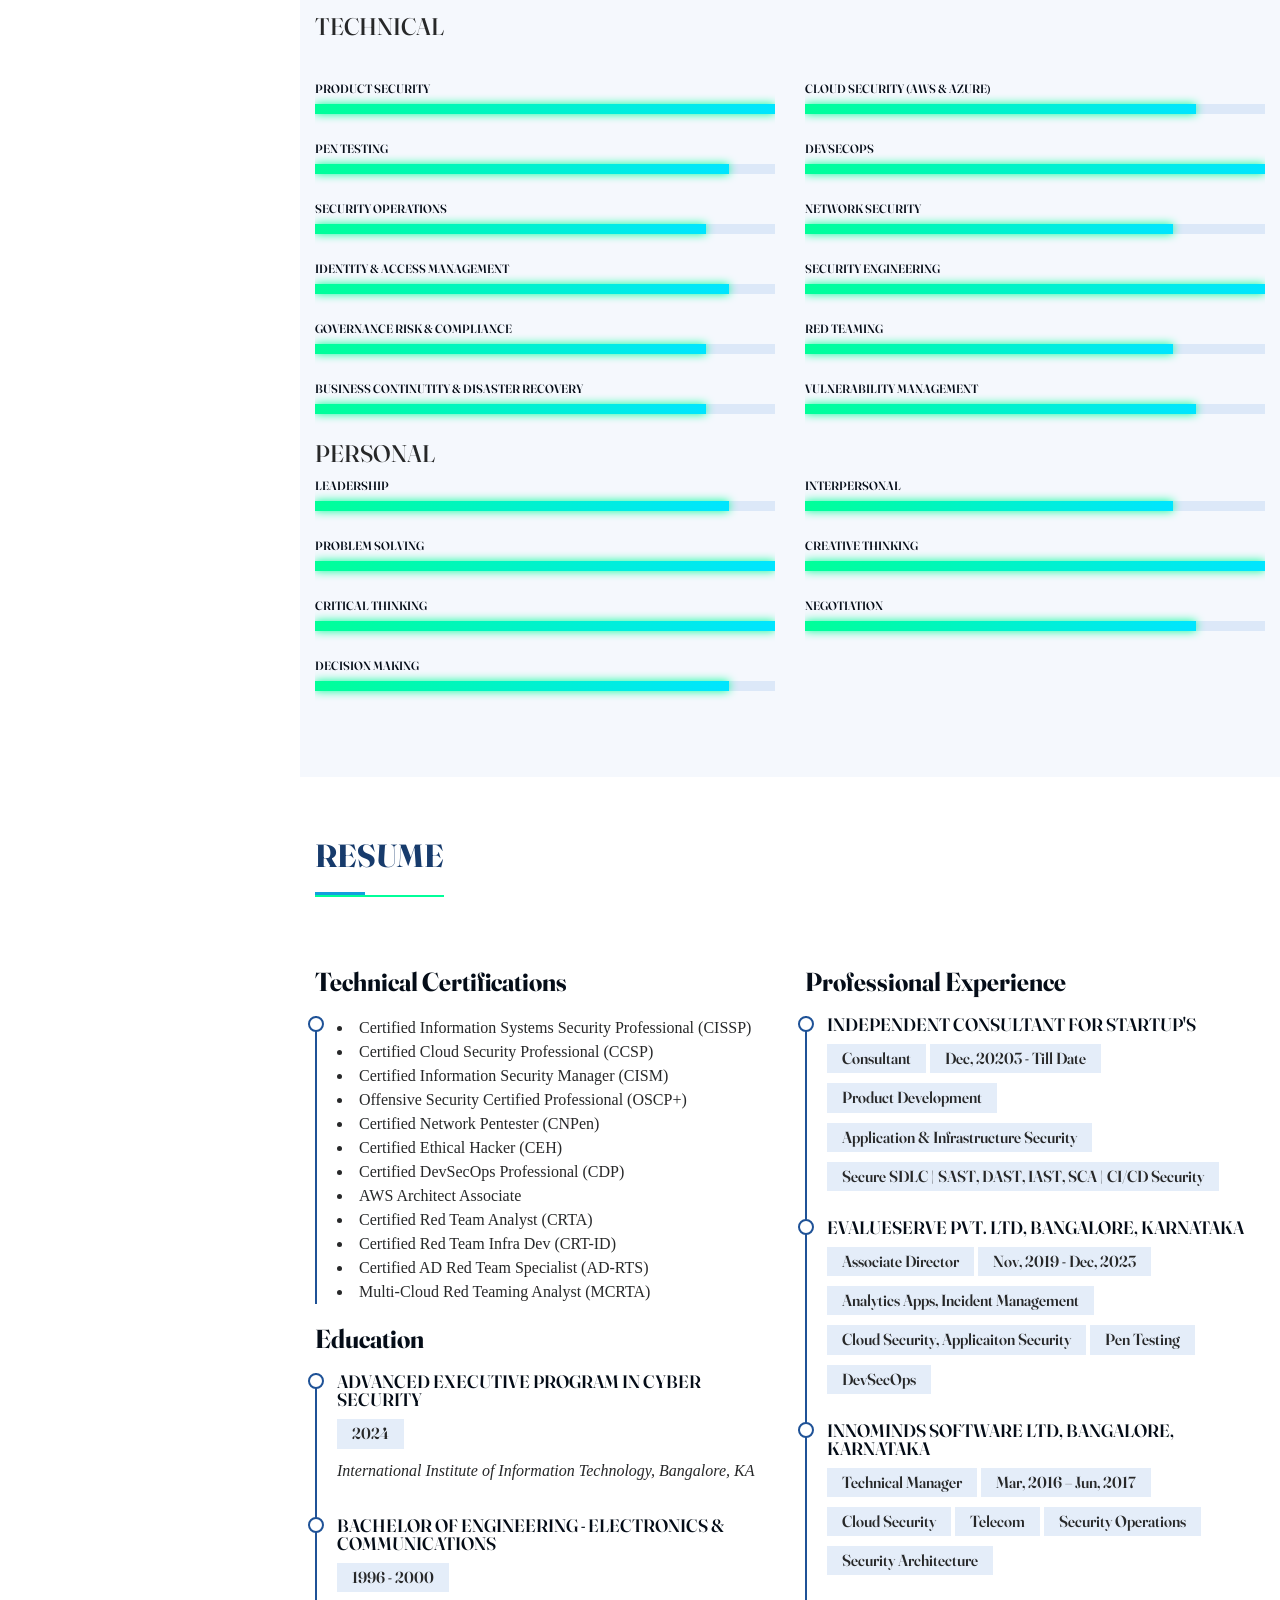
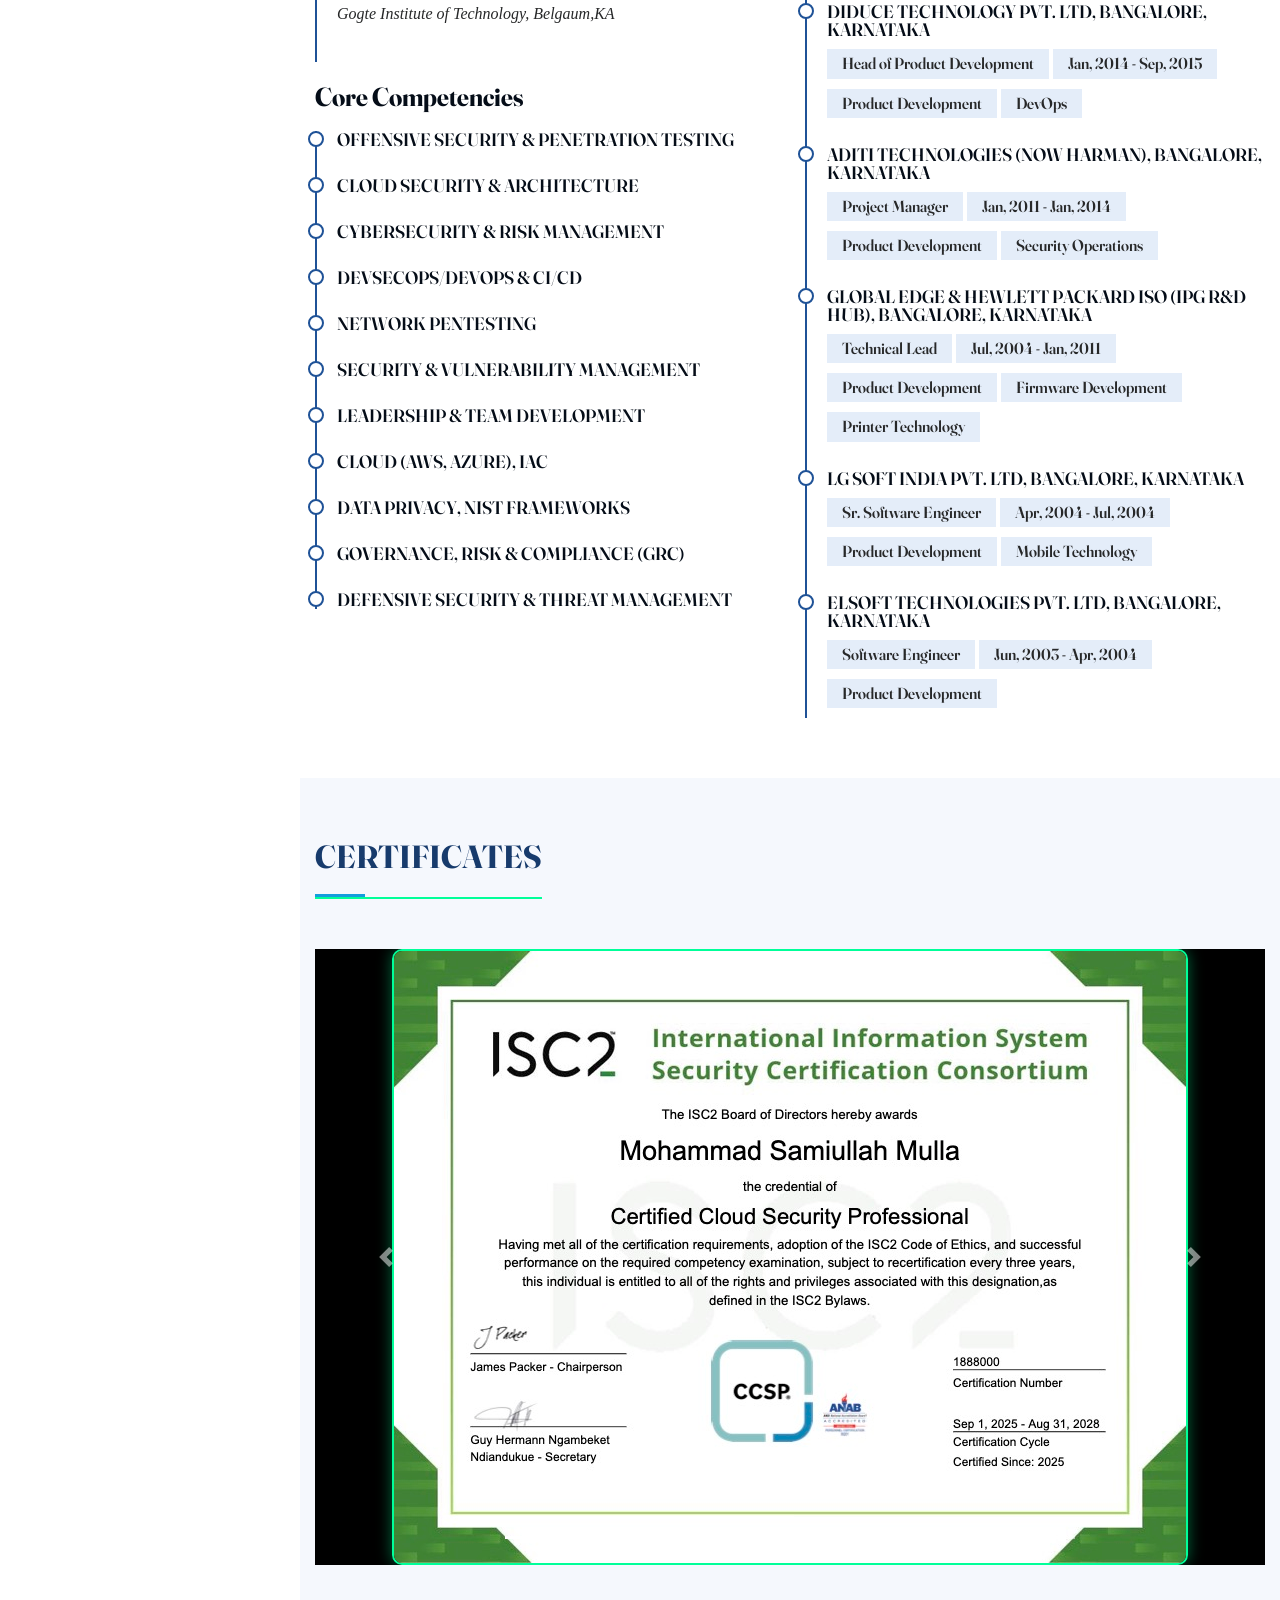
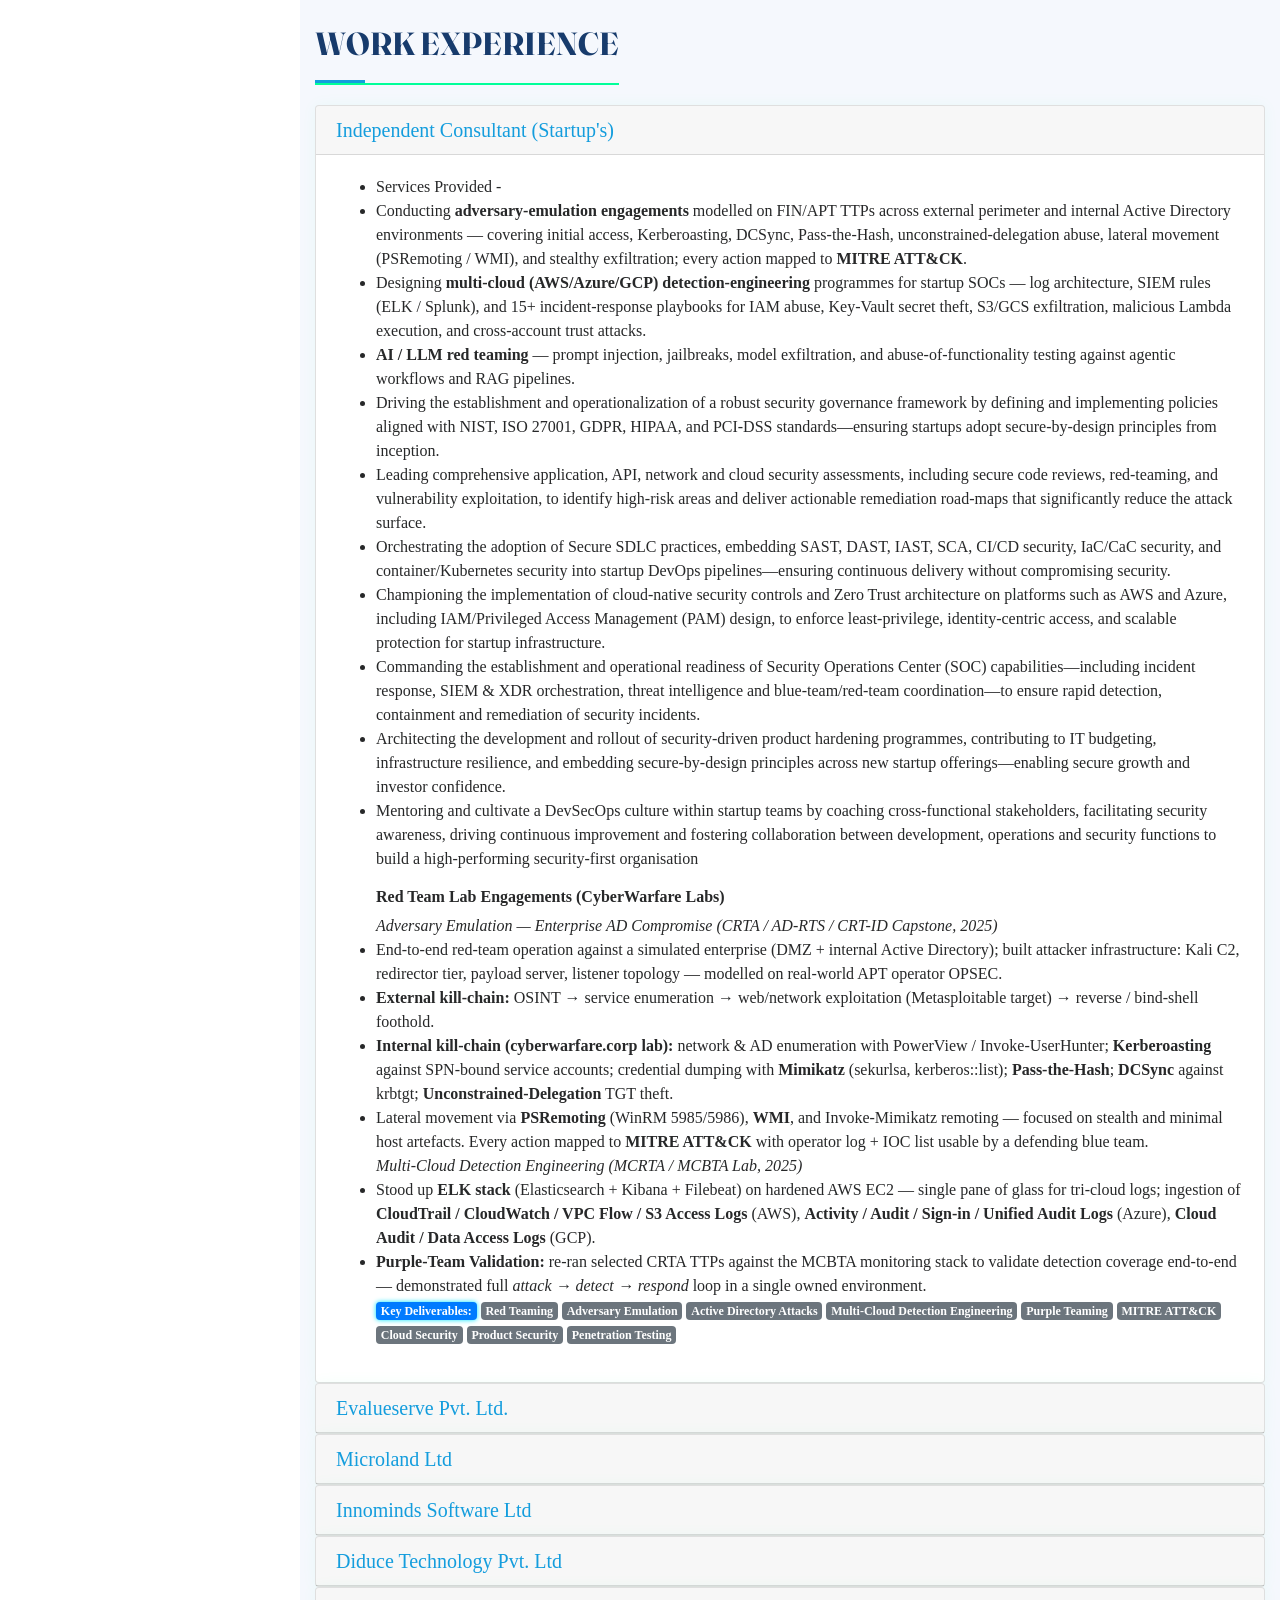
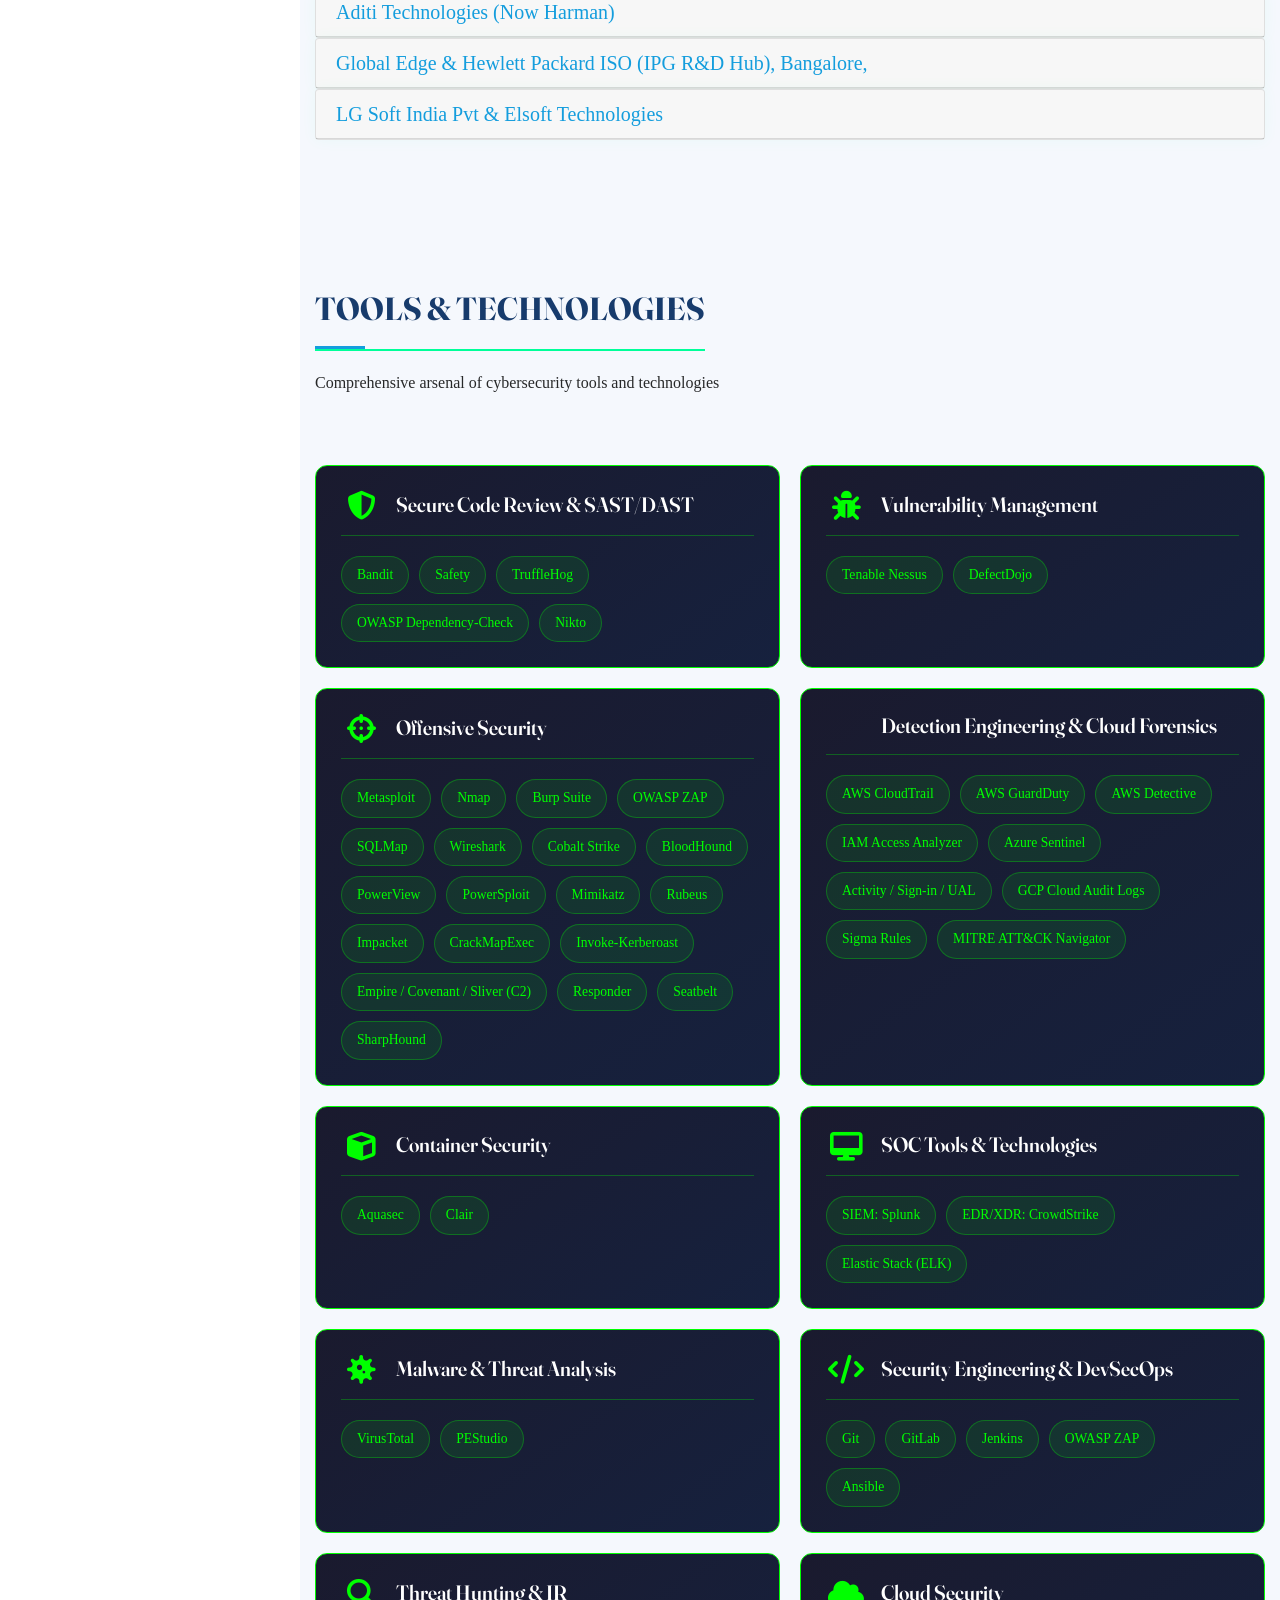
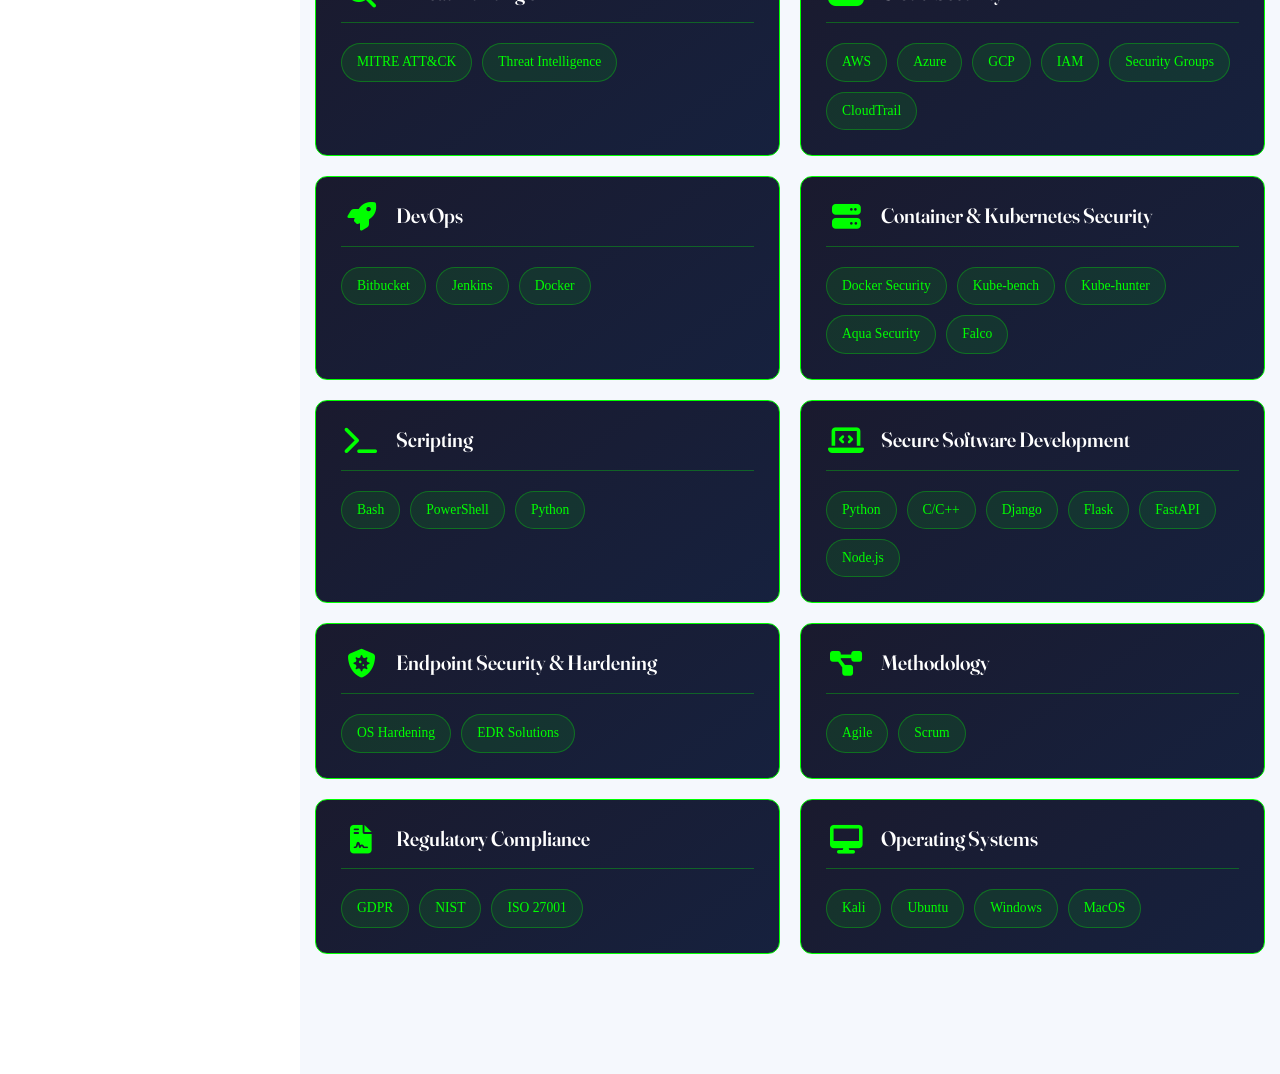
==== commit 68b972fe: "Updated with Red Team work" ====
--- a/index.html
+++ b/index.html
@@ -527,7 +527,9 @@
                   <div class="card-body">
                     <ul>
                       <li>Services Provided -</li>
-                      <li>Offensive security techniques (Red Teaming) for finding vulnerabilities in AI models.</li>
+                      <li>Conducting <strong>adversary-emulation engagements</strong> modelled on FIN/APT TTPs across external perimeter and internal Active Directory environments &mdash; covering initial access, Kerberoasting, DCSync, Pass-the-Hash, unconstrained-delegation abuse, lateral movement (PSRemoting / WMI), and stealthy exfiltration; every action mapped to <strong>MITRE ATT&amp;CK</strong>.</li>
+                      <li>Designing <strong>multi-cloud (AWS/Azure/GCP) detection-engineering</strong> programmes for startup SOCs &mdash; log architecture, SIEM rules (ELK / Splunk), and 15+ incident-response playbooks for IAM abuse, Key-Vault secret theft, S3/GCS exfiltration, malicious Lambda execution, and cross-account trust attacks.</li>
+                      <li><strong>AI / LLM red teaming</strong> &mdash; prompt injection, jailbreaks, model exfiltration, and abuse-of-functionality testing against agentic workflows and RAG pipelines.</li>
                       <li>Driving the establishment and operationalization of a robust security governance framework by defining and implementing policies aligned with NIST, ISO 27001, GDPR, HIPAA, and PCI-DSS standards—ensuring startups adopt secure-by-design principles from inception.</li>
                       <li>Leading comprehensive application, API, network and cloud security assessments, including secure code reviews, red-teaming, and vulnerability exploitation, to identify high-risk areas and deliver actionable remediation road-maps that significantly reduce the attack surface.</li>
                       <li>Orchestrating the adoption of Secure SDLC practices, embedding SAST, DAST, IAST, SCA, CI/CD security, IaC/CaC security, and container/Kubernetes security into startup DevOps pipelines—ensuring continuous delivery without compromising security.</li>
@@ -537,8 +539,19 @@
                       <li>Architecting the development and rollout of security-driven product hardening programmes, contributing to IT budgeting, infrastructure resilience, and embedding secure-by-design principles across new startup offerings—enabling secure growth and
 investor confidence.</li>
                       <li>Mentoring and cultivate a DevSecOps culture within startup teams by coaching cross-functional stakeholders, facilitating security awareness, driving continuous improvement and fostering collaboration between development, operations and security functions to build a high-performing security-first organisation</li>
+
+                      <h6 class="mt-3"><strong>Red Team Lab Engagements (CyberWarfare Labs)</strong></h6>
+                      <p><em>Adversary Emulation &mdash; Enterprise AD Compromise (CRTA / AD-RTS / CRT-ID Capstone, 2025)</em></p>
+                      <li>End-to-end red-team operation against a simulated enterprise (DMZ + internal Active Directory); built attacker infrastructure: Kali C2, redirector tier, payload server, listener topology &mdash; modelled on real-world APT operator OPSEC.</li>
+                      <li><strong>External kill-chain:</strong> OSINT &rarr; service enumeration &rarr; web/network exploitation (Metasploitable target) &rarr; reverse / bind-shell foothold.</li>
+                      <li><strong>Internal kill-chain (cyberwarfare.corp lab):</strong> network &amp; AD enumeration with PowerView / Invoke-UserHunter; <strong>Kerberoasting</strong> against SPN-bound service accounts; credential dumping with <strong>Mimikatz</strong> (sekurlsa, kerberos::list); <strong>Pass-the-Hash</strong>; <strong>DCSync</strong> against krbtgt; <strong>Unconstrained-Delegation</strong> TGT theft.</li>
+                      <li>Lateral movement via <strong>PSRemoting</strong> (WinRM 5985/5986), <strong>WMI</strong>, and Invoke-Mimikatz remoting &mdash; focused on stealth and minimal host artefacts. Every action mapped to <strong>MITRE ATT&amp;CK</strong> with operator log + IOC list usable by a defending blue team.</li>
+                      <p><em>Multi-Cloud Detection Engineering (MCRTA / MCBTA Lab, 2025)</em></p>
+                      <li>Stood up <strong>ELK stack</strong> (Elasticsearch + Kibana + Filebeat) on hardened AWS EC2 &mdash; single pane of glass for tri-cloud logs; ingestion of <strong>CloudTrail / CloudWatch / VPC Flow / S3 Access Logs</strong> (AWS), <strong>Activity / Audit / Sign-in / Unified Audit Logs</strong> (Azure), <strong>Cloud Audit / Data Access Logs</strong> (GCP).</li>
+                      <li><strong>Purple-Team Validation:</strong> re-ran selected CRTA TTPs against the MCBTA monitoring stack to validate detection coverage end-to-end &mdash; demonstrated full <em>attack &rarr; detect &rarr; respond</em> loop in a single owned environment.</li>
+
                       <p><span class="badge badge-primary">Key Deliverables:</span> <span
-                          class="badge badge-secondary">Red Teaming</span> <span class="badge badge-secondary">Cloud
+                          class="badge badge-secondary">Red Teaming</span> <span class="badge badge-secondary">Adversary Emulation</span> <span class="badge badge-secondary">Active Directory Attacks</span> <span class="badge badge-secondary">Multi-Cloud Detection Engineering</span> <span class="badge badge-secondary">Purple Teaming</span> <span class="badge badge-secondary">MITRE ATT&amp;CK</span> <span class="badge badge-secondary">Cloud
                           Security</span> <span class="badge badge-secondary">Product Security</span> <span
                           class="badge badge-secondary">Penetration Testing</span></p>
                     </ul>
@@ -790,6 +803,35 @@
                 <span class="tool-tag">Wireshark</span>
                 <span class="tool-tag">Cobalt Strike</span>
                 <span class="tool-tag">BloodHound</span>
+                <span class="tool-tag">PowerView</span>
+                <span class="tool-tag">PowerSploit</span>
+                <span class="tool-tag">Mimikatz</span>
+                <span class="tool-tag">Rubeus</span>
+                <span class="tool-tag">Impacket</span>
+                <span class="tool-tag">CrackMapExec</span>
+                <span class="tool-tag">Invoke-Kerberoast</span>
+                <span class="tool-tag">Empire / Covenant / Sliver (C2)</span>
+                <span class="tool-tag">Responder</span>
+                <span class="tool-tag">Seatbelt</span>
+                <span class="tool-tag">SharpHound</span>
+              </div>
+            </div>
+
+            <div class="tool-category">
+              <div class="category-header">
+                <i class="fas fa-radar"></i>
+                <h3>Detection Engineering &amp; Cloud Forensics</h3>
+              </div>
+              <div class="tools-list">
+                <span class="tool-tag">AWS CloudTrail</span>
+                <span class="tool-tag">AWS GuardDuty</span>
+                <span class="tool-tag">AWS Detective</span>
+                <span class="tool-tag">IAM Access Analyzer</span>
+                <span class="tool-tag">Azure Sentinel</span>
+                <span class="tool-tag">Activity / Sign-in / UAL</span>
+                <span class="tool-tag">GCP Cloud Audit Logs</span>
+                <span class="tool-tag">Sigma Rules</span>
+                <span class="tool-tag">MITRE ATT&amp;CK Navigator</span>
               </div>
             </div>
 
